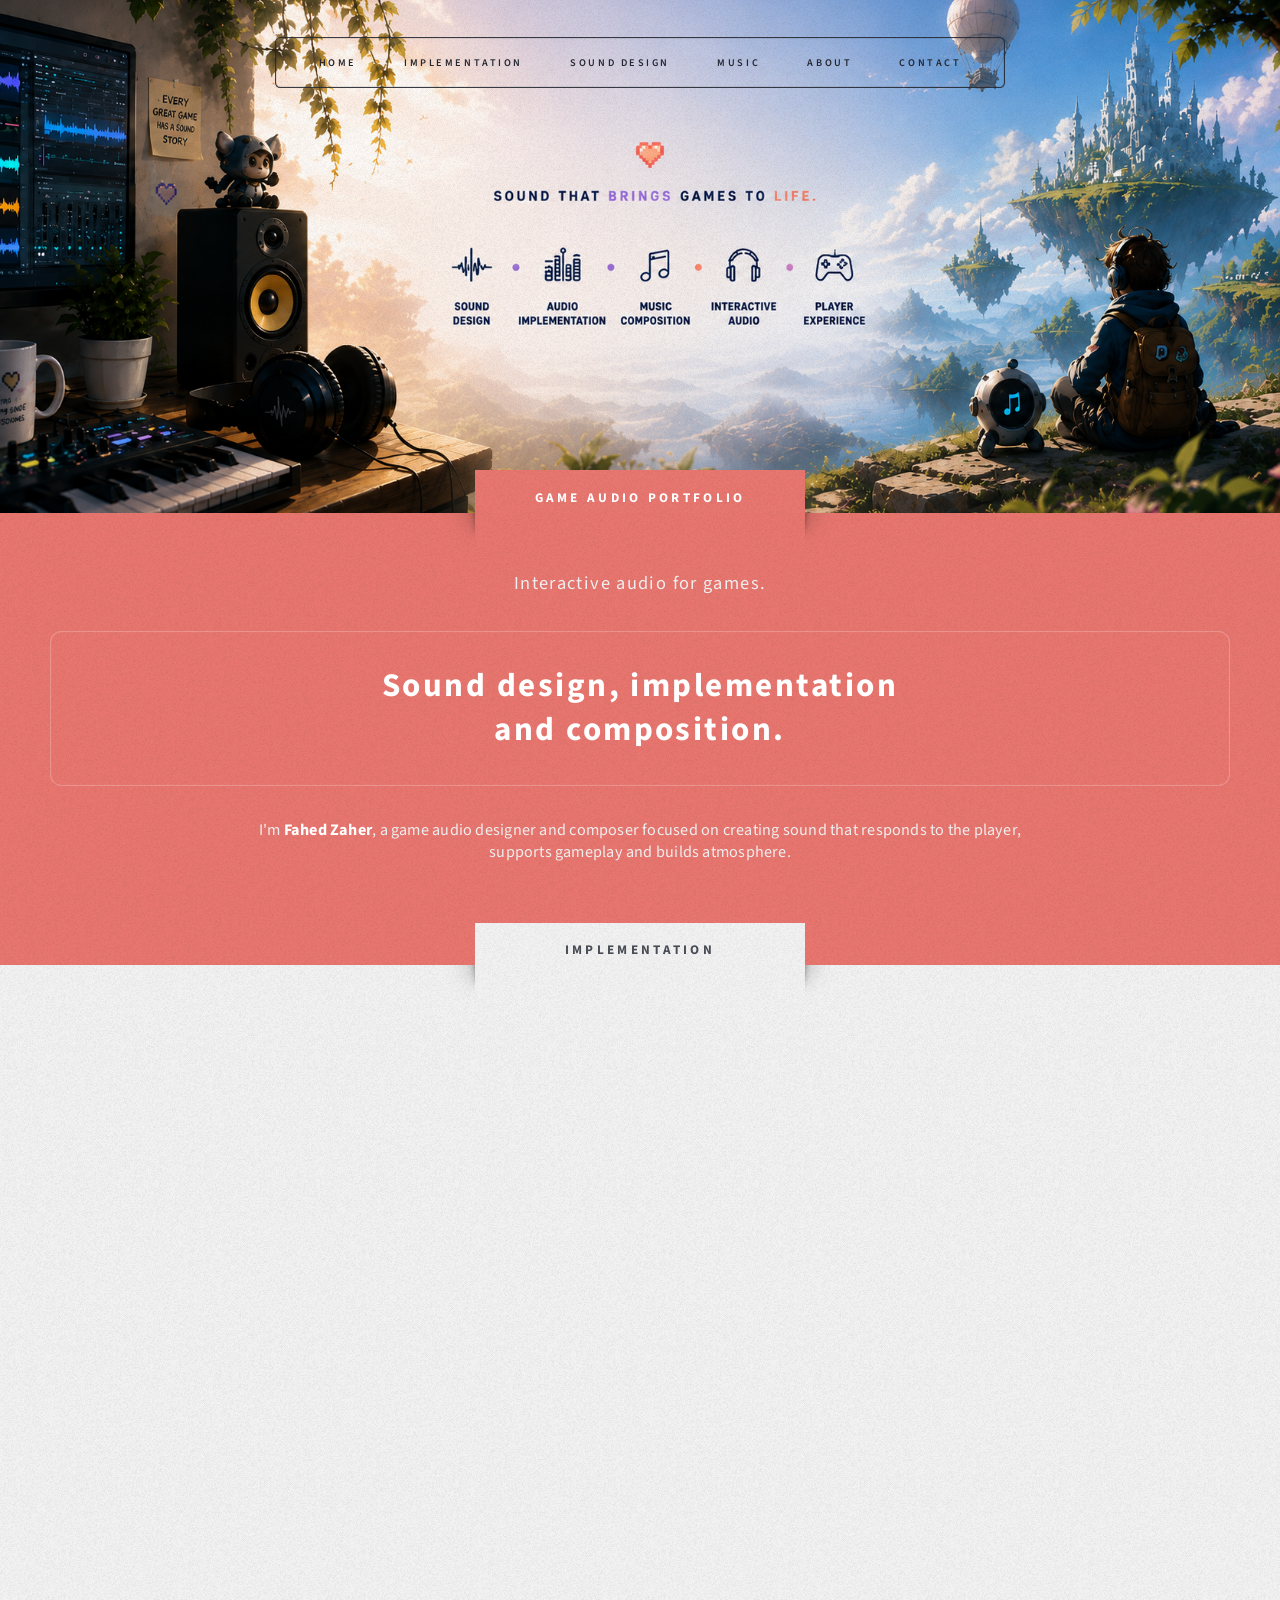
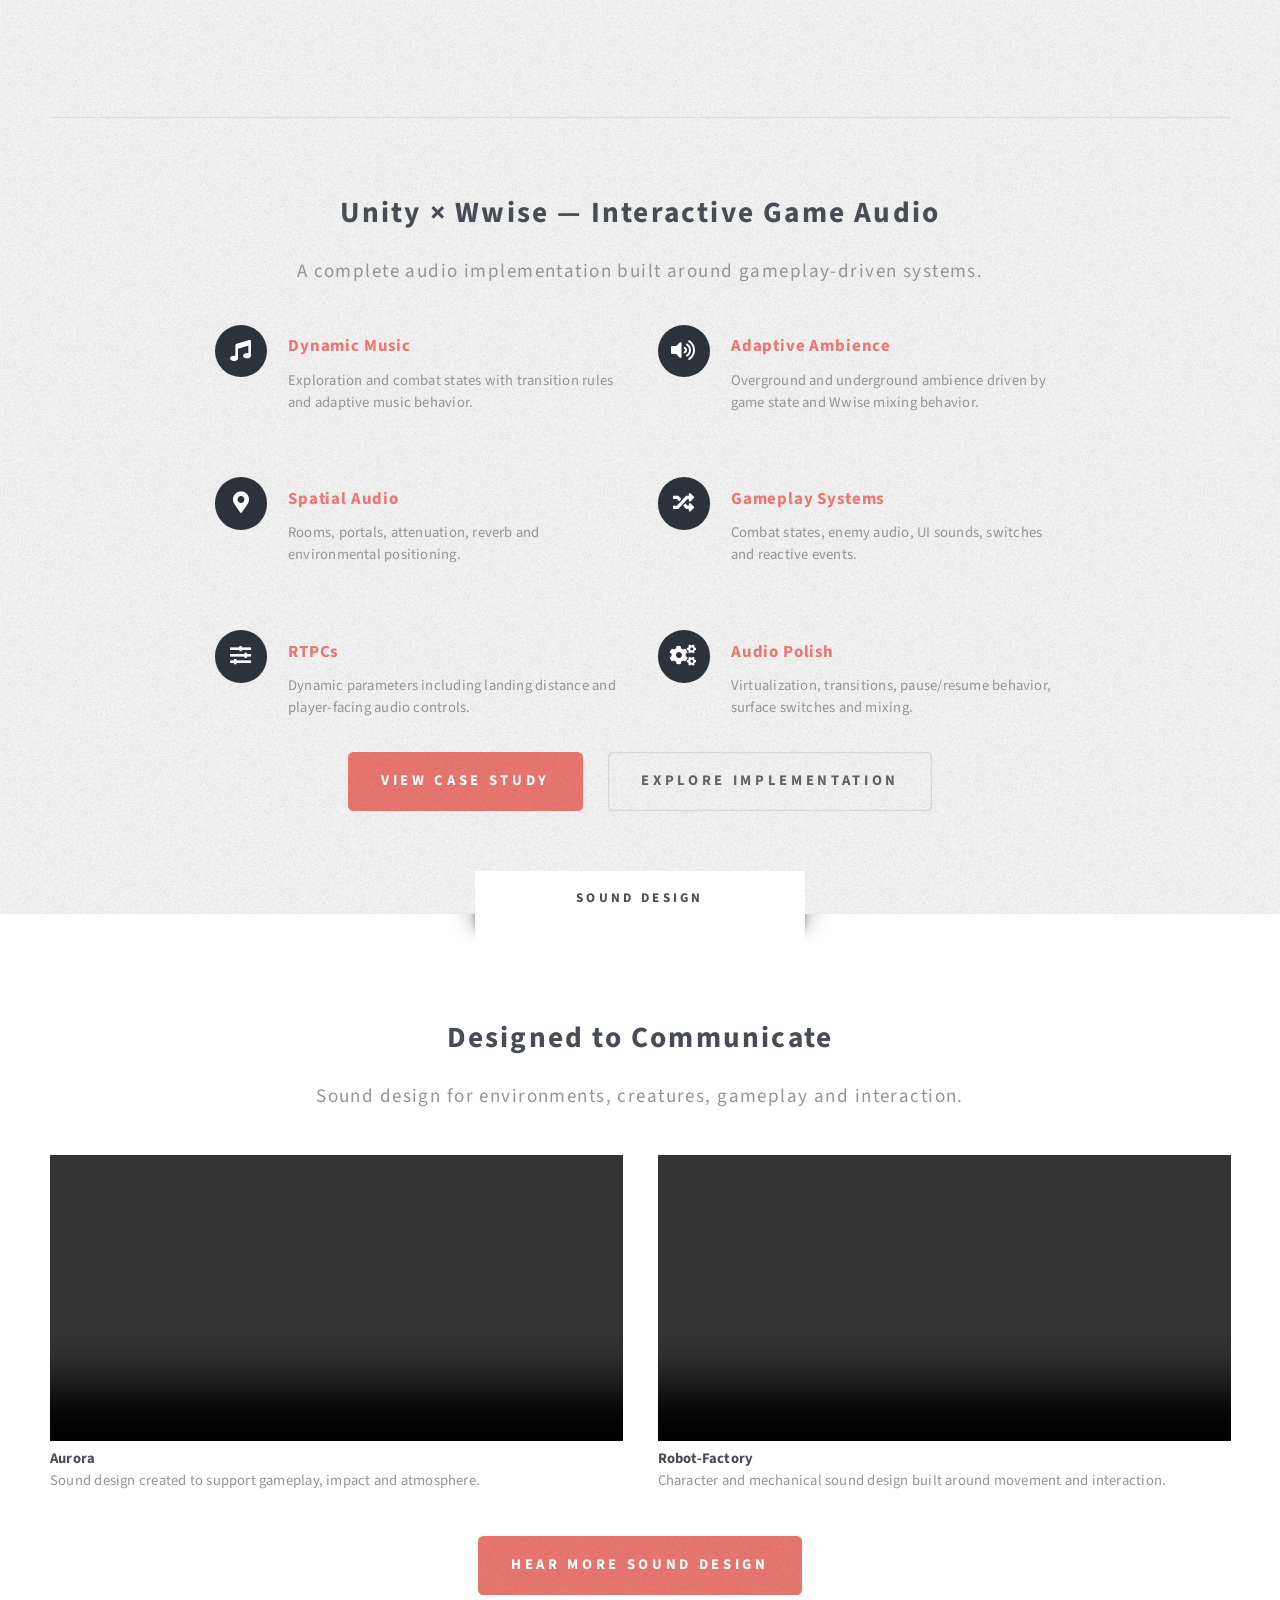
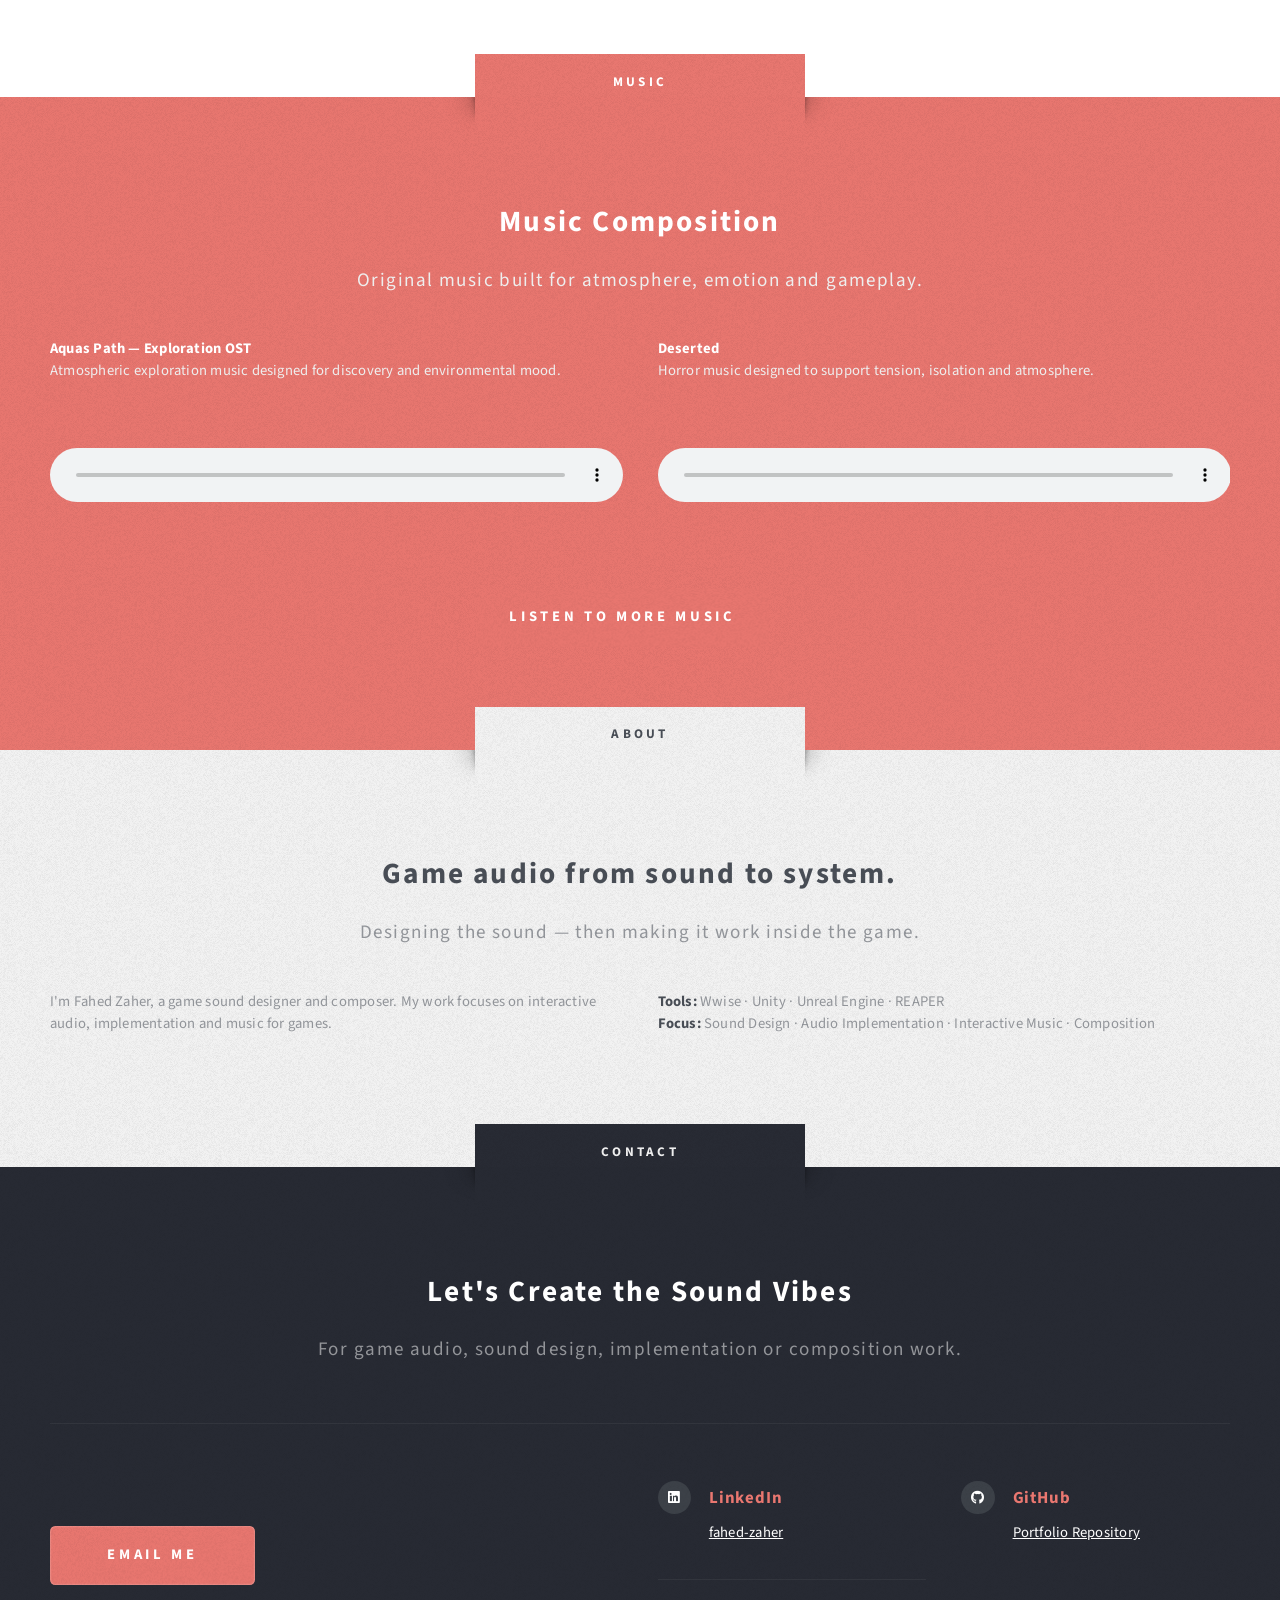
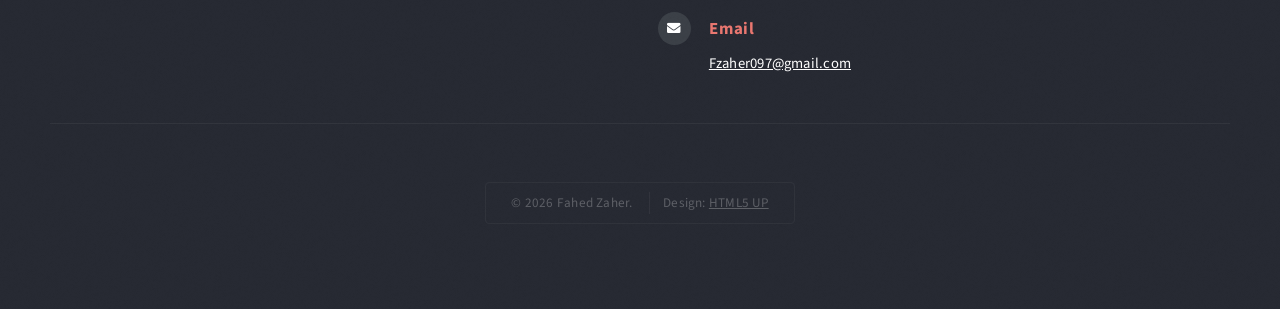
==== index.html @ 2f70b322 "Update index.html" ====
<!DOCTYPE HTML>
<!--https://github.com/Fahed-Zaher/fahed-zaher.github.io/blob/main/index.html
    Escape Velocity by HTML5 UP
    html5up.net | @ajlkn
    Free for personal and commercial use under the CCA 3.0 license
-->
<html>
<head>
    <title>Fahed Zaher — Game Audio</title>
    <meta charset="utf-8" />
    <meta name="viewport" content="width=device-width, initial-scale=1, user-scalable=no" />
    <link rel="stylesheet" href="assets/css/main.css" />
</head>

<body class="homepage is-preload">
<div id="page-wrapper">

    <!-- Header -->
    
    <section id="header" class="wrapper">
<!--
        <div id="logo">
            
            <h1><a href="index.html">FAHED ZAHER</a></h1>
            <p>Game Audio · Sound Design · Music</p>
            
        </div>
    -->

        <!-- Navigation -->
       <nav id="nav">
    <ul>
        <li><a href="#intro">Home</a></li>
        <li><a href="implementation.html">Implementation</a></li>
        <li><a href="sound-design.html">Sound Design</a></li>
        <li><a href="music.html">Music</a></li>
        <li><a href="#about">About</a></li>
        <li><a href="#contact">Contact</a></li>
    </ul>
</nav>

    </section>


    <!-- Hero -->
    <section id="intro" class="wrapper style1">

        <div class="title">
            Game Audio Portfolio
        </div>

        <div class="container">

            <p class="style1">
                Interactive audio for games.
            </p>

            <p class="style2">
                Sound design, implementation<br class="mobile-hide" />
                and composition.
            </p>

            <p class="style3">
                I'm <strong>Fahed Zaher</strong>, a game audio designer and composer focused on
                creating sound that responds to the player, supports gameplay and builds atmosphere.
            </p>

        </div>

    </section>


   <!-- Implementation -->
<section id="implementation" class="wrapper style3">

    <div class="title">
        Implementation
    </div>

    <div class="container">

       
  <iframe
    width="100%"
    style="aspect-ratio:16/9; display:block;"
    src="https://www.youtube.com/embed/Kxpp9CSfdx0"
    title="Final Audio Reel — Unity × Wwise"
    frameborder="0"
    allow="accelerometer; autoplay; clipboard-write; encrypted-media; gyroscope; picture-in-picture; web-share"
    referrerpolicy="strict-origin-when-cross-origin"
    allowfullscreen>
</iframe>

        <hr />


        <header class="style1">

            <h2>
                Unity × Wwise — Interactive Game Audio
            </h2>

            <p>
                A complete audio implementation built around gameplay-driven systems.
            </p>

        </header>


        <div class="feature-list">

            <div class="row">

                <!-- Dynamic Music -->
                <div class="col-6 col-12-medium">
                    <section>

                        <h3 class="icon solid fa-music">
                            Dynamic Music
                        </h3>

                        <p>
                            Exploration and combat states with transition rules
                            and adaptive music behavior.
                        </p>

                    </section>
                </div>


                <!-- Adaptive Ambience -->
                <div class="col-6 col-12-medium">
                    <section>

                        <h3 class="icon solid fa-volume-up">
                            Adaptive Ambience
                        </h3>

                        <p>
                            Overground and underground ambience driven by game
                            state and Wwise mixing behavior.
                        </p>

                    </section>
                </div>


                <!-- Spatial Audio -->
                <div class="col-6 col-12-medium">
                    <section>

                        <h3 class="icon solid fa-map-marker-alt">
                            Spatial Audio
                        </h3>

                        <p>
                            Rooms, portals, attenuation, reverb and
                            environmental positioning.
                        </p>

                    </section>
                </div>


                <!-- Gameplay Systems -->
                <div class="col-6 col-12-medium">
                    <section>

                        <h3 class="icon solid fa-random">
                            Gameplay Systems
                        </h3>

                        <p>
                            Combat states, enemy audio, UI sounds,
                            switches and reactive events.
                        </p>

                    </section>
                </div>


                <!-- RTPCs -->
                <div class="col-6 col-12-medium">
                    <section>

                        <h3 class="icon solid fa-sliders-h">
                            RTPCs
                        </h3>

                        <p>
                            Dynamic parameters including landing distance
                            and player-facing audio controls.
                        </p>

                    </section>
                </div>


                <!-- Audio Polish -->
                <div class="col-6 col-12-medium">
                    <section>

                        <h3 class="icon solid fa-cogs">
                            Audio Polish
                        </h3>

                        <p>
                            Virtualization, transitions, pause/resume behavior,
                            surface switches and mixing.
                        </p>

                    </section>
                </div>

            </div>

        </div>


        <!-- Implementation Buttons -->
        <ul class="actions special">

            <li>
                <a
                    href="implementation-case-study.html"
                    class="button style1 large"
                >
                    View Case Study
                </a>
            </li>

            <li>
                <a
                    href="implementation.html"
                    class="button style2 large"
                >
                    Explore Implementation
                </a>
            </li>

        </ul>

    </div>

</section>
    <!-- Sound Design -->
<section id="sound-design" class="wrapper style2">

    <div class="title">Sound Design</div>

    <div class="container">

        <header class="style1">
            <h2>Designed to Communicate</h2>
            <p>
                Sound design for environments, creatures, gameplay and interaction.
            </p>
        </header>


        <div class="row aln-center">

            <!-- Hades -->
            <div class="col-6 col-12-medium">

                <section class="highlight">

                    <video
                        controls
                        preload="metadata"
                        style="width:100%;"
                        aspect-ratio:16/9;"
                    >
                        <source
                            src="Sound Design Reels/Aurora.mp4"
                            type="video/mp4"
                        />
                        Your browser does not support the video element.
                    </video>

                    <h3>Aurora</h3>

                    <p>
                        Sound design created to support gameplay,
                        impact and atmosphere.
                    </p>

                </section>

            </div>


            <!-- Mini-robot -->
            <div class="col-6 col-12-medium">

                <section class="highlight">

                    <video
                        controls
                        preload="metadata"
                        style="width:100%;"
                        aspect-ratio:16/9;"
                    >
                        <source
                            src="Sound Design Reels/Robot-factory.mp4"
                            type="video/mp4"
                        />
                        Your browser does not support the video element.
                    </video>

                    <h3>Robot-Factory</h3>

                    <p>
                        Character and mechanical sound design
                        built around movement and interaction.
                    </p>

                </section>

            </div>

        </div>


        <!-- More Sound Design -->
        <ul class="actions special">

            <li>
                <a
                    href="sound-design.html"
                    class="button style1 large"
                >
                    Hear More Sound Design
                </a>
            </li>

        </ul>

    </div>

</section>

<!-- Music -->
<section id="music" class="wrapper style1">

    <div class="title">Music</div>

    <div class="container">

        <header class="style1">
            <h2>Music Composition</h2>
            <p>
                Original music built for atmosphere, emotion and gameplay.
            </p>
        </header>


        <div class="row aln-center">

           <!-- Aquas Path -->
<div class="col-6 col-12-medium">

    <section class="highlight">

        <h3>Aquas Path — Exploration OST</h3>

        <p style="min-height: 3em;">
            Atmospheric exploration music designed for
            discovery and environmental mood.
        </p>

        <audio
            controls
            preload="none"
            style="width:100%; margin-top:1em;"
        >
            <source
                src="Music Compositions/Aquas-path.mp3"
                type="audio/mpeg"
            />
            Your browser does not support the audio element.
        </audio>

    </section>

</div>


<!-- Deserted -->
<div class="col-6 col-12-medium">

    <section class="highlight">

        <h3>Deserted</h3>

        <p style="min-height: 3em;">
            Horror music designed to support tension,
            isolation and atmosphere.
        </p>

        <audio
            controls
            preload="none"
            style="width:100%; margin-top:1em;"
        >
            <source
                src="Music Compositions/Deserted.mp3"
                type="audio/mpeg"
            />
            Your browser does not support the audio element.
        </audio>

    </section>

</div>
        <!-- More Music -->
        <ul class="actions special">

            <li>
                <a href="music.html" class="button style1 large">
                    Listen to More Music
                </a>
            </li>

        </ul>

    </div>

</section>


    <!-- About -->
    <section id="about" class="wrapper style3">

        <div class="title">
            About
        </div>

        <div class="container">

            <header class="style1">

                <h2>
                    Game audio from sound to system.
                </h2>

                <p>
                    Designing the sound — then making it work inside the game.
                </p>

            </header>


            <div class="row">

                <div class="col-6 col-12-medium">

                    <p>
                        I'm Fahed Zaher, a game sound designer and composer.
                        My work focuses on interactive audio, implementation
                        and music for games.
                    </p>

                </div>


                <div class="col-6 col-12-medium">

                    <p>
                        <strong>Tools:</strong>
                        Wwise · Unity · Unreal Engine · REAPER
                        <br />

                        <strong>Focus:</strong>
                        Sound Design · Audio Implementation · Interactive Music · Composition
                    </p>

                </div>

            </div>

        </div>

    </section>


    <!-- Footer / Contact -->
    <section id="footer" class="wrapper">

        <div class="title">
            Contact
        </div>

        <div class="container" id="contact">

            <header class="style1">

                <h2>
                    Let's Create the Sound Vibes
                </h2>

                <p>
                    For game audio, sound design, implementation or composition work.
                </p>

            </header>


            <div class="row">

                <div class="col-6 col-12-medium">

                    <section>

                        <ul class="actions">

                            <li>
                                <a
                                    href="mailto:Fzaher097@gmail.com"
                                    class="button style1 large"
                                >
                                    Email Me
                                </a>
                            </li>

                        </ul>

                    </section>

                </div>


                <div class="col-6 col-12-medium">

                    <section class="feature-list small">

                        <div class="row">

                            <!-- LinkedIn -->
                            <div class="col-6 col-12-small">

                                <section>

                                    <h3 class="icon brands fa-linkedin">
                                        LinkedIn
                                    </h3>

                                    <p>
                                        <a
                                            href="https://www.linkedin.com/in/fahed-zaher/"
                                            target="_blank"
                                        >
                                            fahed-zaher
                                        </a>
                                    </p>

                                </section>

                            </div>


                            <!-- GitHub -->
                            <div class="col-6 col-12-small">

                                <section>

                                    <h3 class="icon brands fa-github">
                                        GitHub
                                    </h3>

                                    <p>
                                        <a href="#">
                                            Portfolio Repository
                                        </a>
                                    </p>

                                </section>

                            </div>


                            <!-- Email -->
                            <div class="col-6 col-12-small">

                                <section>

                                    <h3 class="icon solid fa-envelope">
                                        Email
                                    </h3>

                                    <p>
                                        <a href="mailto:Fzaher097@gmail.com">
                                            Fzaher097@gmail.com
                                        </a>
                                    </p>

                                </section>

                            </div>

                        </div>

                    </section>

                </div>

            </div>


            <!-- Copyright -->
            <div id="copyright">

                <ul>

                    <li>
                        &copy; 2026 Fahed Zaher.
                    </li>

                    <li>
                        Design:
                        <a href="https://html5up.net">
                            HTML5 UP
                        </a>
                    </li>

                </ul>

            </div>

        </div>

    </section>

</div>


<!-- Scripts -->
<script src="assets/js/jquery.min.js"></script>
<script src="assets/js/jquery.dropotron.min.js"></script>
<script src="assets/js/browser.min.js"></script>
<script src="assets/js/breakpoints.min.js"></script>
<script src="assets/js/util.js"></script>
<script src="assets/js/main.js"></script>

</body>
</html>
---- assets/css/main.css ----
@import url("fontawesome-all.min.css");
@import url("https://fonts.googleapis.com/css?family=Source+Sans+Pro:400,400italic,700,900");

/*
	Escape Velocity by HTML5 UP
	html5up.net | @ajlkn
	Free for personal and commercial use under the CCA 3.0 license (html5up.net/license)
*/

html, body, div, span, applet, object,
iframe, h1, h2, h3, h4, h5, h6, p, blockquote,
pre, a, abbr, acronym, address, big, cite,
code, del, dfn, em, img, ins, kbd, q, s, samp,
small, strike, strong, sub, sup, tt, var, b,
u, i, center, dl, dt, dd, ol, ul, li, fieldset,
form, label, legend, table, caption, tbody,
tfoot, thead, tr, th, td, article, aside,
canvas, details, embed, figure, figcaption,
footer, header, hgroup, menu, nav, output, ruby,
section, summary, time, mark, audio, video {
	margin: 0;
	padding: 0;
	border: 0;
	font-size: 100%;
	font: inherit;
	vertical-align: baseline;}

article, aside, details, figcaption, figure,
footer, header, hgroup, menu, nav, section {
	display: block;}

body {
	line-height: 1;
}

ol, ul {
	list-style: none;
}

blockquote, q {
	quotes: none;
}

	blockquote:before, blockquote:after, q:before, q:after {
		content: '';
		content: none;
	}

table {
	border-collapse: collapse;
	border-spacing: 0;
}

body {
	-webkit-text-size-adjust: none;
}

mark {
	background-color: transparent;
	color: inherit;
}

input::-moz-focus-inner {
	border: 0;
	padding: 0;
}

input, select, textarea {
	-moz-appearance: none;
	-webkit-appearance: none;
	-ms-appearance: none;
	appearance: none;
}

/* Basic */

	@-ms-viewport {
		width: device-width;
	}

	html {
		box-sizing: border-box;
	}

	*, *:before, *:after {
		box-sizing: inherit;
	}

	body.is-preload *, body.is-preload *:before, body.is-preload *:after {
		-moz-animation: none !important;
		-webkit-animation: none !important;
		-ms-animation: none !important;
		animation: none !important;
		-moz-transition: none !important;
		-webkit-transition: none !important;
		-ms-transition: none !important;
		transition: none !important;
	}

	body, input, textarea, select {
		font-family: 'Source Sans Pro', sans-serif;
		font-weight: 400;
		color: #919499;
		font-size: 14pt;
		line-height: 1.75em;
		letter-spacing: 0.025em;
	}

	h1, h2, h3, h4, h5, h6 {
		font-weight: 700;
		color: #484d55;
	}

		h1 a, h2 a, h3 a, h4 a, h5 a, h6 a {
			color: inherit;
			text-decoration: none;
		}

	a {
		-moz-transition: color .25s ease-in-out;
		-webkit-transition: color .25s ease-in-out;
		-ms-transition: color .25s ease-in-out;
		transition: color .25s ease-in-out;
		text-decoration: underline;
		color: #717479;
	}

		a:hover {
			text-decoration: none;
		}

	strong, b {
		font-weight: 700;
		color: #484d55;
	}

	blockquote {
		border-left: solid 0.5em #ddd;
		padding: 1em 0 1em 2em;
		font-style: italic;
	}

	em, i {
		font-style: italic;
	}

	hr {
		border: 0;
		border-top: solid 1px #ddd;
		margin: 2em 0 2em 0;
	}

	sub {
		position: relative;
		top: 0.5em;
		font-size: 0.8em;
	}

	sup {
		position: relative;
		top: -0.5em;
		font-size: 0.8em;
	}

	.nobr {
		white-space: nowrap;
	}

	br.clear {
		clear: both;
	}

	p, ul, ol, dl, table, blockquote, form {
		margin-bottom: 2em;
	}

/* Container */

	.container {
		margin: 0 auto;
		max-width: 100%;
		width: 68em;
	}

		@media screen and (max-width: 1680px) {

			.container {
				width: 70em;
			}

		}

		@media screen and (max-width: 1280px) {

			.container {
				width: calc(100% - 100px);
			}

		}

		@media screen and (max-width: 980px) {

			.container {
				width: calc(100% - 100px);
			}

		}

		@media screen and (max-width: 736px) {

			.container {
				width: calc(100% - 40px);
			}

		}

/* Row */

	.row {
		display: flex;
		flex-wrap: wrap;
		box-sizing: border-box;
		align-items: stretch;
	}

		.row > * {
			box-sizing: border-box;
		}

		.row.gtr-uniform > * > :last-child {
			margin-bottom: 0;
		}

		.row.aln-left {
			justify-content: flex-start;
		}

		.row.aln-center {
			justify-content: center;
		}

		.row.aln-right {
			justify-content: flex-end;
		}

		.row.aln-top {
			align-items: flex-start;
		}

		.row.aln-middle {
			align-items: center;
		}

		.row.aln-bottom {
			align-items: flex-end;
		}

		.row > .imp {
			order: -1;
		}

		.row > .col-1 {
			width: 8.33333%;
		}

		.row > .off-1 {
			margin-left: 8.33333%;
		}

		.row > .col-2 {
			width: 16.66667%;
		}

		.row > .off-2 {
			margin-left: 16.66667%;
		}

		.row > .col-3 {
			width: 25%;
		}

		.row > .off-3 {
			margin-left: 25%;
		}

		.row > .col-4 {
			width: 33.33333%;
		}

		.row > .off-4 {
			margin-left: 33.33333%;
		}

		.row > .col-5 {
			width: 41.66667%;
		}

		.row > .off-5 {
			margin-left: 41.66667%;
		}

		.row > .col-6 {
			width: 50%;
		}

		.row > .off-6 {
			margin-left: 50%;
		}

		.row > .col-7 {
			width: 58.33333%;
		}

		.row > .off-7 {
			margin-left: 58.33333%;
		}

		.row > .col-8 {
			width: 66.66667%;
		}

		.row > .off-8 {
			margin-left: 66.66667%;
		}

		.row > .col-9 {
			width: 75%;
		}

		.row > .off-9 {
			margin-left: 75%;
		}

		.row > .col-10 {
			width: 83.33333%;
		}

		.row > .off-10 {
			margin-left: 83.33333%;
		}

		.row > .col-11 {
			width: 91.66667%;
		}

		.row > .off-11 {
			margin-left: 91.66667%;
		}

		.row > .col-12 {
			width: 100%;
		}

		.row > .off-12 {
			margin-left: 100%;
		}

		.row.gtr-0 {
			margin-top: 0px;
			margin-left: 0px;
		}

			.row.gtr-0 > * {
				padding: 0px 0 0 0px;
			}

			.row.gtr-0.gtr-uniform {
				margin-top: 0px;
			}

				.row.gtr-0.gtr-uniform > * {
					padding-top: 0px;
				}

		.row.gtr-25 {
			margin-top: -12.5px;
			margin-left: -12.5px;
		}

			.row.gtr-25 > * {
				padding: 12.5px 0 0 12.5px;
			}

			.row.gtr-25.gtr-uniform {
				margin-top: -12.5px;
			}

				.row.gtr-25.gtr-uniform > * {
					padding-top: 12.5px;
				}

		.row.gtr-50 {
			margin-top: -25px;
			margin-left: -25px;
		}

			.row.gtr-50 > * {
				padding: 25px 0 0 25px;
			}

			.row.gtr-50.gtr-uniform {
				margin-top: -25px;
			}

				.row.gtr-50.gtr-uniform > * {
					padding-top: 25px;
				}

		.row {
			margin-top: -50px;
			margin-left: -50px;
		}

			.row > * {
				padding: 50px 0 0 50px;
			}

			.row.gtr-uniform {
				margin-top: -50px;
			}

				.row.gtr-uniform > * {
					padding-top: 50px;
				}

		.row.gtr-150 {
			margin-top: -75px;
			margin-left: -75px;
		}

			.row.gtr-150 > * {
				padding: 75px 0 0 75px;
			}

			.row.gtr-150.gtr-uniform {
				margin-top: -75px;
			}

				.row.gtr-150.gtr-uniform > * {
					padding-top: 75px;
				}

		.row.gtr-200 {
			margin-top: -100px;
			margin-left: -100px;
		}

			.row.gtr-200 > * {
				padding: 100px 0 0 100px;
			}

			.row.gtr-200.gtr-uniform {
				margin-top: -100px;
			}

				.row.gtr-200.gtr-uniform > * {
					padding-top: 100px;
				}

		@media screen and (max-width: 1680px) {

			.row {
				display: flex;
				flex-wrap: wrap;
				box-sizing: border-box;
				align-items: stretch;
			}

				.row > * {
					box-sizing: border-box;
				}

				.row.gtr-uniform > * > :last-child {
					margin-bottom: 0;
				}

				.row.aln-left {
					justify-content: flex-start;
				}

				.row.aln-center {
					justify-content: center;
				}

				.row.aln-right {
					justify-content: flex-end;
				}

				.row.aln-top {
					align-items: flex-start;
				}

				.row.aln-middle {
					align-items: center;
				}

				.row.aln-bottom {
					align-items: flex-end;
				}

				.row > .imp-xlarge {
					order: -1;
				}

				.row > .col-1-xlarge {
					width: 8.33333%;
				}

				.row > .off-1-xlarge {
					margin-left: 8.33333%;
				}

				.row > .col-2-xlarge {
					width: 16.66667%;
				}

				.row > .off-2-xlarge {
					margin-left: 16.66667%;
				}

				.row > .col-3-xlarge {
					width: 25%;
				}

				.row > .off-3-xlarge {
					margin-left: 25%;
				}

				.row > .col-4-xlarge {
					width: 33.33333%;
				}

				.row > .off-4-xlarge {
					margin-left: 33.33333%;
				}

				.row > .col-5-xlarge {
					width: 41.66667%;
				}

				.row > .off-5-xlarge {
					margin-left: 41.66667%;
				}

				.row > .col-6-xlarge {
					width: 50%;
				}

				.row > .off-6-xlarge {
					margin-left: 50%;
				}

				.row > .col-7-xlarge {
					width: 58.33333%;
				}

				.row > .off-7-xlarge {
					margin-left: 58.33333%;
				}

				.row > .col-8-xlarge {
					width: 66.66667%;
				}

				.row > .off-8-xlarge {
					margin-left: 66.66667%;
				}

				.row > .col-9-xlarge {
					width: 75%;
				}

				.row > .off-9-xlarge {
					margin-left: 75%;
				}

				.row > .col-10-xlarge {
					width: 83.33333%;
				}

				.row > .off-10-xlarge {
					margin-left: 83.33333%;
				}

				.row > .col-11-xlarge {
					width: 91.66667%;
				}

				.row > .off-11-xlarge {
					margin-left: 91.66667%;
				}

				.row > .col-12-xlarge {
					width: 100%;
				}

				.row > .off-12-xlarge {
					margin-left: 100%;
				}

				.row.gtr-0 {
					margin-top: 0px;
					margin-left: 0px;
				}

					.row.gtr-0 > * {
						padding: 0px 0 0 0px;
					}

					.row.gtr-0.gtr-uniform {
						margin-top: 0px;
					}

						.row.gtr-0.gtr-uniform > * {
							padding-top: 0px;
						}

				.row.gtr-25 {
					margin-top: -12.5px;
					margin-left: -12.5px;
				}

					.row.gtr-25 > * {
						padding: 12.5px 0 0 12.5px;
					}

					.row.gtr-25.gtr-uniform {
						margin-top: -12.5px;
					}

						.row.gtr-25.gtr-uniform > * {
							padding-top: 12.5px;
						}

				.row.gtr-50 {
					margin-top: -25px;
					margin-left: -25px;
				}

					.row.gtr-50 > * {
						padding: 25px 0 0 25px;
					}

					.row.gtr-50.gtr-uniform {
						margin-top: -25px;
					}

						.row.gtr-50.gtr-uniform > * {
							padding-top: 25px;
						}

				.row {
					margin-top: -50px;
					margin-left: -50px;
				}

					.row > * {
						padding: 50px 0 0 50px;
					}

					.row.gtr-uniform {
						margin-top: -50px;
					}

						.row.gtr-uniform > * {
							padding-top: 50px;
						}

				.row.gtr-150 {
					margin-top: -75px;
					margin-left: -75px;
				}

					.row.gtr-150 > * {
						padding: 75px 0 0 75px;
					}

					.row.gtr-150.gtr-uniform {
						margin-top: -75px;
					}

						.row.gtr-150.gtr-uniform > * {
							padding-top: 75px;
						}

				.row.gtr-200 {
					margin-top: -100px;
					margin-left: -100px;
				}

					.row.gtr-200 > * {
						padding: 100px 0 0 100px;
					}

					.row.gtr-200.gtr-uniform {
						margin-top: -100px;
					}

						.row.gtr-200.gtr-uniform > * {
							padding-top: 100px;
						}

		}

		@media screen and (max-width: 1280px) {

			.row {
				display: flex;
				flex-wrap: wrap;
				box-sizing: border-box;
				align-items: stretch;
			}

				.row > * {
					box-sizing: border-box;
				}

				.row.gtr-uniform > * > :last-child {
					margin-bottom: 0;
				}

				.row.aln-left {
					justify-content: flex-start;
				}

				.row.aln-center {
					justify-content: center;
				}

				.row.aln-right {
					justify-content: flex-end;
				}

				.row.aln-top {
					align-items: flex-start;
				}

				.row.aln-middle {
					align-items: center;
				}

				.row.aln-bottom {
					align-items: flex-end;
				}

				.row > .imp-large {
					order: -1;
				}

				.row > .col-1-large {
					width: 8.33333%;
				}

				.row > .off-1-large {
					margin-left: 8.33333%;
				}

				.row > .col-2-large {
					width: 16.66667%;
				}

				.row > .off-2-large {
					margin-left: 16.66667%;
				}

				.row > .col-3-large {
					width: 25%;
				}

				.row > .off-3-large {
					margin-left: 25%;
				}

				.row > .col-4-large {
					width: 33.33333%;
				}

				.row > .off-4-large {
					margin-left: 33.33333%;
				}

				.row > .col-5-large {
					width: 41.66667%;
				}

				.row > .off-5-large {
					margin-left: 41.66667%;
				}

				.row > .col-6-large {
					width: 50%;
				}

				.row > .off-6-large {
					margin-left: 50%;
				}

				.row > .col-7-large {
					width: 58.33333%;
				}

				.row > .off-7-large {
					margin-left: 58.33333%;
				}

				.row > .col-8-large {
					width: 66.66667%;
				}

				.row > .off-8-large {
					margin-left: 66.66667%;
				}

				.row > .col-9-large {
					width: 75%;
				}

				.row > .off-9-large {
					margin-left: 75%;
				}

				.row > .col-10-large {
					width: 83.33333%;
				}

				.row > .off-10-large {
					margin-left: 83.33333%;
				}

				.row > .col-11-large {
					width: 91.66667%;
				}

				.row > .off-11-large {
					margin-left: 91.66667%;
				}

				.row > .col-12-large {
					width: 100%;
				}

				.row > .off-12-large {
					margin-left: 100%;
				}

				.row.gtr-0 {
					margin-top: 0px;
					margin-left: 0px;
				}

					.row.gtr-0 > * {
						padding: 0px 0 0 0px;
					}

					.row.gtr-0.gtr-uniform {
						margin-top: 0px;
					}

						.row.gtr-0.gtr-uniform > * {
							padding-top: 0px;
						}

				.row.gtr-25 {
					margin-top: -8.75px;
					margin-left: -8.75px;
				}

					.row.gtr-25 > * {
						padding: 8.75px 0 0 8.75px;
					}

					.row.gtr-25.gtr-uniform {
						margin-top: -8.75px;
					}

						.row.gtr-25.gtr-uniform > * {
							padding-top: 8.75px;
						}

				.row.gtr-50 {
					margin-top: -17.5px;
					margin-left: -17.5px;
				}

					.row.gtr-50 > * {
						padding: 17.5px 0 0 17.5px;
					}

					.row.gtr-50.gtr-uniform {
						margin-top: -17.5px;
					}

						.row.gtr-50.gtr-uniform > * {
							padding-top: 17.5px;
						}

				.row {
					margin-top: -35px;
					margin-left: -35px;
				}

					.row > * {
						padding: 35px 0 0 35px;
					}

					.row.gtr-uniform {
						margin-top: -35px;
					}

						.row.gtr-uniform > * {
							padding-top: 35px;
						}

				.row.gtr-150 {
					margin-top: -52.5px;
					margin-left: -52.5px;
				}

					.row.gtr-150 > * {
						padding: 52.5px 0 0 52.5px;
					}

					.row.gtr-150.gtr-uniform {
						margin-top: -52.5px;
					}

						.row.gtr-150.gtr-uniform > * {
							padding-top: 52.5px;
						}

				.row.gtr-200 {
					margin-top: -70px;
					margin-left: -70px;
				}

					.row.gtr-200 > * {
						padding: 70px 0 0 70px;
					}

					.row.gtr-200.gtr-uniform {
						margin-top: -70px;
					}

						.row.gtr-200.gtr-uniform > * {
							padding-top: 70px;
						}

		}

		@media screen and (max-width: 980px) {

			.row {
				display: flex;
				flex-wrap: wrap;
				box-sizing: border-box;
				align-items: stretch;
			}

				.row > * {
					box-sizing: border-box;
				}

				.row.gtr-uniform > * > :last-child {
					margin-bottom: 0;
				}

				.row.aln-left {
					justify-content: flex-start;
				}

				.row.aln-center {
					justify-content: center;
				}

				.row.aln-right {
					justify-content: flex-end;
				}

				.row.aln-top {
					align-items: flex-start;
				}

				.row.aln-middle {
					align-items: center;
				}

				.row.aln-bottom {
					align-items: flex-end;
				}

				.row > .imp-medium {
					order: -1;
				}

				.row > .col-1-medium {
					width: 8.33333%;
				}

				.row > .off-1-medium {
					margin-left: 8.33333%;
				}

				.row > .col-2-medium {
					width: 16.66667%;
				}

				.row > .off-2-medium {
					margin-left: 16.66667%;
				}

				.row > .col-3-medium {
					width: 25%;
				}

				.row > .off-3-medium {
					margin-left: 25%;
				}

				.row > .col-4-medium {
					width: 33.33333%;
				}

				.row > .off-4-medium {
					margin-left: 33.33333%;
				}

				.row > .col-5-medium {
					width: 41.66667%;
				}

				.row > .off-5-medium {
					margin-left: 41.66667%;
				}

				.row > .col-6-medium {
					width: 50%;
				}

				.row > .off-6-medium {
					margin-left: 50%;
				}

				.row > .col-7-medium {
					width: 58.33333%;
				}

				.row > .off-7-medium {
					margin-left: 58.33333%;
				}

				.row > .col-8-medium {
					width: 66.66667%;
				}

				.row > .off-8-medium {
					margin-left: 66.66667%;
				}

				.row > .col-9-medium {
					width: 75%;
				}

				.row > .off-9-medium {
					margin-left: 75%;
				}

				.row > .col-10-medium {
					width: 83.33333%;
				}

				.row > .off-10-medium {
					margin-left: 83.33333%;
				}

				.row > .col-11-medium {
					width: 91.66667%;
				}

				.row > .off-11-medium {
					margin-left: 91.66667%;
				}

				.row > .col-12-medium {
					width: 100%;
				}

				.row > .off-12-medium {
					margin-left: 100%;
				}

				.row.gtr-0 {
					margin-top: 0px;
					margin-left: 0px;
				}

					.row.gtr-0 > * {
						padding: 0px 0 0 0px;
					}

					.row.gtr-0.gtr-uniform {
						margin-top: 0px;
					}

						.row.gtr-0.gtr-uniform > * {
							padding-top: 0px;
						}

				.row.gtr-25 {
					margin-top: -12.5px;
					margin-left: -12.5px;
				}

					.row.gtr-25 > * {
						padding: 12.5px 0 0 12.5px;
					}

					.row.gtr-25.gtr-uniform {
						margin-top: -12.5px;
					}

						.row.gtr-25.gtr-uniform > * {
							padding-top: 12.5px;
						}

				.row.gtr-50 {
					margin-top: -25px;
					margin-left: -25px;
				}

					.row.gtr-50 > * {
						padding: 25px 0 0 25px;
					}

					.row.gtr-50.gtr-uniform {
						margin-top: -25px;
					}

						.row.gtr-50.gtr-uniform > * {
							padding-top: 25px;
						}

				.row {
					margin-top: -50px;
					margin-left: -50px;
				}

					.row > * {
						padding: 50px 0 0 50px;
					}

					.row.gtr-uniform {
						margin-top: -50px;
					}

						.row.gtr-uniform > * {
							padding-top: 50px;
						}

				.row.gtr-150 {
					margin-top: -75px;
					margin-left: -75px;
				}

					.row.gtr-150 > * {
						padding: 75px 0 0 75px;
					}

					.row.gtr-150.gtr-uniform {
						margin-top: -75px;
					}

						.row.gtr-150.gtr-uniform > * {
							padding-top: 75px;
						}

				.row.gtr-200 {
					margin-top: -100px;
					margin-left: -100px;
				}

					.row.gtr-200 > * {
						padding: 100px 0 0 100px;
					}

					.row.gtr-200.gtr-uniform {
						margin-top: -100px;
					}

						.row.gtr-200.gtr-uniform > * {
							padding-top: 100px;
						}

		}

		@media screen and (max-width: 736px) {

			.row {
				display: flex;
				flex-wrap: wrap;
				box-sizing: border-box;
				align-items: stretch;
			}

				.row > * {
					box-sizing: border-box;
				}

				.row.gtr-uniform > * > :last-child {
					margin-bottom: 0;
				}

				.row.aln-left {
					justify-content: flex-start;
				}

				.row.aln-center {
					justify-content: center;
				}

				.row.aln-right {
					justify-content: flex-end;
				}

				.row.aln-top {
					align-items: flex-start;
				}

				.row.aln-middle {
					align-items: center;
				}

				.row.aln-bottom {
					align-items: flex-end;
				}

				.row > .imp-small {
					order: -1;
				}

				.row > .col-1-small {
					width: 8.33333%;
				}

				.row > .off-1-small {
					margin-left: 8.33333%;
				}

				.row > .col-2-small {
					width: 16.66667%;
				}

				.row > .off-2-small {
					margin-left: 16.66667%;
				}

				.row > .col-3-small {
					width: 25%;
				}

				.row > .off-3-small {
					margin-left: 25%;
				}

				.row > .col-4-small {
					width: 33.33333%;
				}

				.row > .off-4-small {
					margin-left: 33.33333%;
				}

				.row > .col-5-small {
					width: 41.66667%;
				}

				.row > .off-5-small {
					margin-left: 41.66667%;
				}

				.row > .col-6-small {
					width: 50%;
				}

				.row > .off-6-small {
					margin-left: 50%;
				}

				.row > .col-7-small {
					width: 58.33333%;
				}

				.row > .off-7-small {
					margin-left: 58.33333%;
				}

				.row > .col-8-small {
					width: 66.66667%;
				}

				.row > .off-8-small {
					margin-left: 66.66667%;
				}

				.row > .col-9-small {
					width: 75%;
				}

				.row > .off-9-small {
					margin-left: 75%;
				}

				.row > .col-10-small {
					width: 83.33333%;
				}

				.row > .off-10-small {
					margin-left: 83.33333%;
				}

				.row > .col-11-small {
					width: 91.66667%;
				}

				.row > .off-11-small {
					margin-left: 91.66667%;
				}

				.row > .col-12-small {
					width: 100%;
				}

				.row > .off-12-small {
					margin-left: 100%;
				}

				.row.gtr-0 {
					margin-top: 0px;
					margin-left: 0px;
				}

					.row.gtr-0 > * {
						padding: 0px 0 0 0px;
					}

					.row.gtr-0.gtr-uniform {
						margin-top: 0px;
					}

						.row.gtr-0.gtr-uniform > * {
							padding-top: 0px;
						}

				.row.gtr-25 {
					margin-top: -7.5px;
					margin-left: -7.5px;
				}

					.row.gtr-25 > * {
						padding: 7.5px 0 0 7.5px;
					}

					.row.gtr-25.gtr-uniform {
						margin-top: -7.5px;
					}

						.row.gtr-25.gtr-uniform > * {
							padding-top: 7.5px;
						}

				.row.gtr-50 {
					margin-top: -15px;
					margin-left: -15px;
				}

					.row.gtr-50 > * {
						padding: 15px 0 0 15px;
					}

					.row.gtr-50.gtr-uniform {
						margin-top: -15px;
					}

						.row.gtr-50.gtr-uniform > * {
							padding-top: 15px;
						}

				.row {
					margin-top: -30px;
					margin-left: -30px;
				}

					.row > * {
						padding: 30px 0 0 30px;
					}

					.row.gtr-uniform {
						margin-top: -30px;
					}

						.row.gtr-uniform > * {
							padding-top: 30px;
						}

				.row.gtr-150 {
					margin-top: -45px;
					margin-left: -45px;
				}

					.row.gtr-150 > * {
						padding: 45px 0 0 45px;
					}

					.row.gtr-150.gtr-uniform {
						margin-top: -45px;
					}

						.row.gtr-150.gtr-uniform > * {
							padding-top: 45px;
						}

				.row.gtr-200 {
					margin-top: -60px;
					margin-left: -60px;
				}

					.row.gtr-200 > * {
						padding: 60px 0 0 60px;
					}

					.row.gtr-200.gtr-uniform {
						margin-top: -60px;
					}

						.row.gtr-200.gtr-uniform > * {
							padding-top: 60px;
						}

		}

/* Section/Article */

	section,
	article {
		margin: 0 0 4em 0;
	}

	section > :last-child,
	article > :last-child,
	section:last-child,
	article:last-child {
		margin-bottom: 0;
	}

	header.style1 {
		text-align: center;
		padding: 3em 0 3em 0;
	}

		header.style1 h2 {
			font-weight: 700;
			font-size: 2em;
			letter-spacing: 0.075em;
			line-height: 1.5em;
		}

		header.style1 p {
			color: ##606167;
			display: block;
			margin: 1.15em 0 0 0;
			font-size: 1.3em;
			letter-spacing: 0.075em;
			line-height: 1.5em;
		}

/* Table */

	table {
		width: 100%;
	}

		table.default {
			width: 100%;
		}

			table.default tbody tr:nth-child(2n+2) {
				background: #f4f4f4;
			}

			table.default td {
				padding: 0.5em 1em 0.5em 1em;
			}

			table.default th {
				text-align: left;
				font-weight: 400;
				padding: 0.5em 1em 0.5em 1em;
			}

			table.default thead {
				background: #484d55;
				color: #fff;
			}

			table.default tfoot {
				background: #eee;
			}

/* Form */

	form label {
		display: block;
		font-weight: 700;
		color: #484d55;
		margin: 0.25em 0 0.5em 0;
	}

	form input[type="text"],
	form input[type="email"],
	form input[type="password"],
	form select,
	form textarea {
		-moz-transition: all .25s ease-in-out;
		-webkit-transition: all .25s ease-in-out;
		-ms-transition: all .25s ease-in-out;
		transition: all .25s ease-in-out;
		-webkit-appearance: none;
		display: block;
		border: 0;
		background: #eee;
		box-shadow: inset 0px 0px 1px 0px #a0a1a7;
		border-radius: 0.35em;
		width: 100%;
		padding: 0.75em 1em 0.75em 1em;
	}

		form input[type="text"]:focus,
		form input[type="email"]:focus,
		form input[type="password"]:focus,
		form select:focus,
		form textarea:focus {
			background: #f8f8f8;
		}

	form input[type="text"],
	form input[type="email"]
	input[type="password"] {
		line-height: 1em;
	}

	form select {
		line-height: 1em;
	}

	form textarea {
		min-height: 8em;
	}

	form ul.actions {
		margin-top: 0;
	}

	form ::-webkit-input-placeholder {
		color: #555 !important;
		font-style: italic;
		line-height: 1.35em;
	}

	form :-moz-placeholder {
		color: #555 !important;
		font-style: italic;
	}

	form ::-moz-placeholder {
		color: #555 !important;
		font-style: italic;
	}

	form :-ms-input-placeholder {
		color: #555 !important;
		font-style: italic;
	}

	form ::-moz-focus-inner {
		border: 0;
	}

/* Image */

	.image {
		display: inline-block;
	}

		.image img {
			display: block;
			width: 100%;
		}

		.image.fit {
			display: block;
			width: 100%;
		}

		.image.left {
			float: left;
			margin: 0 2em 2em 0;
		}

		.image.centered {
			display: block;
			margin: 0 0 2em 0;
		}

			.image.centered img {
				margin: 0 auto;
				width: auto;
			}

		.image.featured {
			display: block;
			width: 100%;
			margin: 0 0 2em 0;
		}

/* Button */

	input[type="button"],
	input[type="submit"],
	input[type="reset"],
	button,
	.button {
		-moz-transition: all .25s ease-in-out;
		-webkit-transition: all .25s ease-in-out;
		-ms-transition: all .25s ease-in-out;
		transition: all .25s ease-in-out;
		display: inline-block;
		background: #444;
		text-align: center;
		text-transform: uppercase;
		font-weight: 700;
		letter-spacing: 0.25em;
		text-decoration: none;
		border-radius: 0.35em;
		border: 0;
		outline: 0;
		cursor: pointer;
		padding: 0 2.25em 0 2.25em;
		font-size: 0.9em;
		min-width: 12em;
		height: 4em;
		line-height: 4em;
	}

		input[type="button"]:hover,
		input[type="submit"]:hover,
		input[type="reset"]:hover,
		button:hover,
		.button:hover {
			background-color: #f98780;
		}

		input[type="button"].large,
		input[type="submit"].large,
		input[type="reset"].large,
		button.large,
		.button.large {
			font-size: 1em;
			min-width: 14em;
		}

		input[type="button"].style1,
		input[type="submit"].style1,
		input[type="reset"].style1,
		button.style1,
		.button.style1 {
			background: #e97770 url("images/overlay.png");
			color: #fff;
		}

			input[type="button"].style1:hover,
			input[type="submit"].style1:hover,
			input[type="reset"].style1:hover,
			button.style1:hover,
			.button.style1:hover {
				background-color: #f98780;
			}

			input[type="button"].style1:active,
			input[type="submit"].style1:active,
			input[type="reset"].style1:active,
			button.style1:active,
			.button.style1:active {
				background-color: #d96760;
			}

		input[type="button"].style2,
		input[type="submit"].style2,
		input[type="reset"].style2,
		button.style2,
		.button.style2 {
			background: none;
			color: #606167;
			box-shadow: inset 0px 0px 2px 0px #a0a1a7;
		}

			input[type="button"].style2:hover,
			input[type="submit"].style2:hover,
			input[type="reset"].style2:hover,
			button.style2:hover,
			.button.style2:hover {
				box-shadow: inset 0px 0px 2px 0px #606167;
			}

			input[type="button"].style2:active,
			input[type="submit"].style2:active,
			input[type="reset"].style2:active,
			button.style2:active,
			.button.style2:active {
				box-shadow: inset 0px 0px 2px 0px #202127;
			}

		input[type="button"].style3,
		input[type="submit"].style3,
		input[type="reset"].style3,
		button.style3,
		.button.style3 {
			background: #2f333b url("images/overlay.png");
			color: #fff;
		}

			input[type="button"].style3:hover,
			input[type="submit"].style3:hover,
			input[type="reset"].style3:hover,
			button.style3:hover,
			.button.style3:hover {
				background-color: #3f434b;
			}

			input[type="button"].style3:active,
			input[type="submit"].style3:active,
			input[type="reset"].style3:active,
			button.style3:active,
			.button.style3:active {
				background-color: #1f232b;
			}

/* List */

	ul {
		list-style: disc;
		padding-left: 1em;
	}

		ul li {
			padding-left: 0.5em;
		}

		ul.style2 {
			list-style: none;
			padding-left: 0;
		}

			ul.style2 li {
				border-top: solid 1px #eee;
				padding: 1.5em 0 0 0;
				margin: 1.5em 0 0 0;
			}

				ul.style2 li:first-child {
					border-top: 0;
					padding-top: 0;
					margin-top: 0;
				}

		ul.style3 {
			list-style: none;
			padding-left: 0;
		}

			ul.style3 li {
				border-top: solid 1px #eee;
				padding: 0.5em 0 0 0;
				margin: 0.5em 0 0 0;
			}

				ul.style3 li:first-child {
					border-top: 0;
					padding-top: 0;
					margin-top: 0;
				}

	ol {
		list-style: decimal;
		padding-left: 1.25em;
	}

		ol li {
			padding-left: 0.25em;
		}

/* Actions */

	ul.actions {
		list-style: none;
		padding-left: 0;
		margin: 3em 0 0 0;
	}

		ul.actions li {
			display: inline-block;
			margin: 0 0.75em 0 0.75em;
			padding-left: 0;
		}

			ul.actions li:first-child {
				margin-left: 0;
			}

			ul.actions li:last-child {
				margin-right: 0;
			}

		ul.actions.special {
			text-align: center;
		}

/* Feature List */

	.feature-list {
		max-width: 58em;
		margin-left: auto;
		margin-right: auto;
		position: relative;
		top: 0.75em;
	}
       .spatial-features {
       top: 2.5em;
}

		.feature-list section {
			border-top: solid 1px #eee;
			padding-top: 3em;
			padding-left: 5em;
			position: relative;
		}

		@media screen and (min-width: 981px) {

			.feature-list > .row > :nth-child(-n + 2) > section {
				border-top: 0;
				padding-top: 0;
			}

		}

		.feature-list h3 {
			color: #e97770 !important;
			margin: -0.35em 0 0.75em 0;
			font-size: 1.15em;
			letter-spacing: 0.05em;
		}
        .optimization-features h3 {
    color: #ffffff !important;
}

			.feature-list h3:before {
				display: block;
				color: #fff;
				background: #2f333b url("images/overlay.png");
				border-radius: 2.5em;
				text-align: center;
				width: 2.5em;
				height: 2.5em;
				line-height: 2.5em;
				margin-right: 0.75em;
				position: absolute;
				left: 0;
				margin-top: -0.5em;
			}

		.feature-list.small section {
			padding-left: 3.5em;
		}

		.feature-list.small h3:before {
			font-size: 0.8em;
		}

/* Icons */

	.icon {
		text-decoration: none;
		text-decoration: none;
	}

		.icon:before {
			-moz-osx-font-smoothing: grayscale;
			-webkit-font-smoothing: antialiased;
			display: inline-block;
			font-style: normal;
			font-variant: normal;
			text-rendering: auto;
			line-height: 1;
			text-transform: none !important;
			font-family: 'Font Awesome 5 Free';
			font-weight: 400;
		}

		.icon:before {
			line-height: inherit;
			font-size: 1.25em;
		}

		.icon > .label {
			display: none;
		}

		.icon.solid:before {
			font-weight: 900;
		}

		.icon.brands:before {
			font-family: 'Font Awesome 5 Brands';
		}

/* Box */

	.box header {
		margin: 0 0 1.5em 0;
	}

		.box header.style1 {
			position: relative;
			margin: -0.5em 0 0 0;
			padding-top: 0;
		}

	.box h2 {
		margin: 0 0 0.75em 0;
		font-size: 1.15em;
		letter-spacing: 0.05em;
	}

	.box h3 {
		margin: 0 0 0.5em 0;
		font-size: 1em;
		font-weight: 600;
		letter-spacing: 0.05em;
	}

	.box.post-excerpt .image.left {
		position: relative;
		top: 0.5em;
		width: 5em;
	}

	.box.post-excerpt h3, .box.post-excerpt p {
		margin-left: 7em;
	}

/* Wrapper */

	.wrapper {
		position: relative;
		padding: 6em 0 9em 0;
	}

		.wrapper .title {
			position: absolute;
			top: 0;
			left: 50%;
			text-align: center;
			text-transform: uppercase;
			display: block;
			font-weight: 700;
			letter-spacing: 0.25em;
			font-size: 0.9em;
			width: 25em;
			height: 3.25em;
			top: -3.25em;
			line-height: 3.25em;
			margin-bottom: -3.25em;
			margin-left: -12.5em;
			padding-top: 0.5em;
		}

			.wrapper .title:before {
				content: '';
				position: absolute;
				bottom: -38px;
				left: -35px;
				width: 35px;
				height: 38px;
				background: url("images/shadow.png");
			}

			.wrapper .title:after {
				-moz-transform: scaleX(-1);
				-webkit-transform: scaleX(-1);
				-ms-transform: scaleX(-1);
				transform: scaleX(-1);
				content: '';
				position: absolute;
				bottom: -38px;
				right: -35px;
				width: 35px;
				height: 38px;
				background: url("images/shadow.png");
			}

		.wrapper.style1 {
			background: #e97770 url("images/overlay.png");
			color: #eee;
			color: rgba(1, 82, 125,);
		}

			.wrapper.style1 .title {
				background: #e97770 url("images/overlay.png");
				color: #fff;
			}

			.wrapper.style1 h1, .wrapper.style1 h2, .wrapper.style1 h3, .wrapper.style1 h4, .wrapper.style1 h5, .wrapper.style1 h6, .wrapper.style1 strong, .wrapper.style1 b, .wrapper.style1 a {
				color: #fff;
			}

		.wrapper.style2 {
			background: #fff;
		}

			.wrapper.style2 .title {
				background: #fff;
				color: #484d55;
			}

		.wrapper.style3 {
			background: #f3f3f3 url("images/overlay.png");
		}

			.wrapper.style3 .title {
				background: #f3f3f3 url("images/overlay.png");
				color: #484d55;
			}

		.wrapper.style3 .image {
			border: solid 10px #fff;
		}

		/* Remove border from Portal screenshot */
		.wrapper.style3 .portal-image {
			border: none;
		}

		.spatial-content {
			margin-top: -35px;
		}
/* Page Wrapper */

	#page-wrapper > section {
		margin-bottom: 0;
	}

/* Header */

	#header {
		display: -moz-flex;
		display: -webkit-flex;
		display: -ms-flex;
		display: flex;
		-moz-align-items: center;
		-webkit-align-items: center;
		-ms-align-items: center;
		align-items: center;
		-moz-justify-content: center;
		-webkit-justify-content: center;
		-ms-justify-content: center;
		justify-content: center;
		position: relative;
		height: 24em;
		background: url("../../images/Banner01.png") 30% center;
		background-size: cover;
		padding: 0;
	}
.sound-design-header {
    background-position: center 40% !important;
}

.music-header {
    background-position: center 40% !important;
}

.implementation-header {
    background-position: center 40% !important;
}
.case-study-header {
    background-position: center 40% !important;
}

		#header:before {
			content: '';
			position: absolute;
			top: 0;
			left: 0;
			width: 100%;
			height: 100%;
			background: url("images/overlay.png");
		}

		.homepage #header {
			height: 35em;
		}
/* Logo */

	#logo {
		width: 100%;
		text-align: center;
		position: relative;
		top: 1.5em;
	}

		#logo h1 {
			font-weight: 900;
			text-transform: uppercase;
			color: #0d0e0f;
			font-size: 2em;
			letter-spacing: 0.25em;
			margin-top: 450px !important;
		}

		#logo p {
			color: #eee;
			color: rgba(255, 255, 255, 0.5);
			text-transform: uppercase;
			margin: 1.25em 0 0 0;
			display: block;
			letter-spacing: 0.2em;
			font-size: 0.9em;
		}

/* Nav */

#nav {
    position: absolute;
    display: block;
    top: 2.5em;
    left: 0;
    width: 100%;
    text-align: center;
}

#nav > ul {
    display: inline-block;
    border-radius: 0.35em;
    box-shadow: inset 0px 0px 1px 1px #252832;
    padding: 0 1.5em 0 1.5em;
}

#nav > ul > li {
    display: inline-block;
    text-align: center;
    padding: 0 1.5em 0 1.5em;
}

#nav > ul > li > ul {
    display: none;
}

#nav > ul > li > a,
#nav > ul > li > span {
    display: block;
    color: #252832;
    font-weight: 600;
    text-transform: uppercase;
    text-decoration: none;
    font-size: 0.7em;
    letter-spacing: 0.25em;
    height: 5em;
    line-height: 5em;
    -moz-transition: all .25s ease-in-out;
    -webkit-transition: all .25s ease-in-out;
    -o-transition: all .25s ease-in-out;
    -ms-transition: all .25s ease-in-out;
    transition: all .25s ease-in-out;
    outline: 0;
}

#nav > ul > li:hover > a {
    color: #252832;
}

#nav > ul > li.active > a,
#nav > ul > li.active > span {
    color: #252832;
}

.dropotron {
    background: #222835 url("images/overlay.png");
    background-color: rgba(44, 50, 63, 0.925);
    padding: 1.25em 1em 1.25em 1em;
    border-radius: 0.35em;
    box-shadow: inset 0px 0px 1px 1px #252832;
    min-width: 12em;
    text-align: left;
    margin-top: -1.25em;
    margin-left: -1px;
    list-style: none;
}

.dropotron.level-0 {
    margin-top: -1px;
    margin-left: 0;
    border-top-left-radius: 0;
    border-top-right-radius: 0;
}

.dropotron a,
.dropotron span {
    -moz-transition: all .25s ease-in-out;
    -webkit-transition: all .25s ease-in-out;
    -ms-transition: all .25s ease-in-out;
    transition: all .25s ease-in-out;
    display: block;
    color: #252832;
    font-weight: 600;
    text-transform: uppercase;
    text-decoration: none;
    font-size: 0.7em;
    letter-spacing: 0.25em;
    border-top: solid 1px #252832;
    line-height: 3em;
}

.dropotron li {
    padding-left: 0;
}

.dropotron li:first-child a,
.dropotron li:first-child span {
    border-top: 0;
}

.dropotron li:hover > a,
.dropotron li:hover > span {
    color: #252832;
}
/* Intro */

	#intro {
		padding-bottom: 8em;
		text-align: center;
	}

		#intro p.style1 {
			font-size: 1.5em;
			letter-spacing: 0.075em;
		}

		#intro p.style2 {
			font-weight: 700;
			color: #fff;
			border-radius: 0.35em;
			box-shadow: inset 0px 0px 1px 1px rgba(255, 255, 255, 0.25);
			font-size: 2.75em;
			letter-spacing: 0.075em;
			line-height: 1.35em;
			padding: 1em 0 1em 0;
			margin-bottom: 1em;
		}

			#intro p.style2 a {
				color: inherit;
				text-decoration: none;
			}

		#intro p.style3 {
			font-size: 1.1em;
			width: 48em;
			margin: 0 auto;
		}

/* Features */

	#features header.style1 {
		padding-bottom: 5em;
	}

	#features ul.actions {
		margin-top: 5em;
	}

/* Highlights */

	#highlights .highlight {
		text-align: center;
	}

		#highlights .highlight h3 {
			color: #e97770;
			margin: 0 0 0.75em 0;
			font-size: 1.15em;
			letter-spacing: 0.05em;
		}

/* Main */

/* Footer */

	#footer {
		background: #282b34 url("images/overlay.png");
		color: #eee;
		color: rgba(255, 255, 255, 0.5);
		padding-bottom: 6em;
	}

		#footer h1, #footer h2, #footer h3, #footer h4, #footer h5, #footer h6, #footer strong, #footer b, #footer a {
			color: #fff;
		}

		#footer hr {
			border-top-color: #333;
			border-top-color: rgba(255, 255, 255, 0.05);
		}

		#footer form input[type="text"],
		#footer form input[type="email"],
		#footer form input[type="password"],
		#footer form select,
		#footer form textarea {
			background: #ccc;
			box-shadow: none;
		}

			#footer form input[type="text"]:focus,
			#footer form input[type="email"]:focus,
			#footer form input[type="password"]:focus,
			#footer form select:focus,
			#footer form textarea:focus {
				background: #fff;
			}

		#footer input[type="button"],
		#footer input[type="submit"],
		#footer input[type="reset"],
		#footer button,
		#footer .button {
			color: #fff;
			box-shadow: inset 0px 0px 2px 0px rgba(255, 255, 255, 0.5);
		}

			#footer input[type="button"]:hover,
			#footer input[type="submit"]:hover,
			#footer input[type="reset"]:hover,
			#footer button:hover,
			#footer .button:hover {
				color: #fff;
				box-shadow: inset 0px 0px 2px 0px rgba(255, 255, 255, 0.65);
			}

			#footer input[type="button"]:active,
			#footer input[type="submit"]:active,
			#footer input[type="reset"]:active,
			#footer button:active,
			#footer .button:active {
				box-shadow: inset 0px 0px 2px 0px rgba(255, 255, 255, 0.75);
			}

			#footer input[type="button"].style2:active,
			#footer input[type="submit"].style2:active,
			#footer input[type="reset"].style2:active,
			#footer button.style2:active,
			#footer .button.style2:active {
				box-shadow: inset 0px 0px 2px 0px rgba(255, 255, 255, 0.75);
			}

		#footer .title {
			background: #282b34 url("images/overlay.png");
			color: #eee;
		}

		#footer header.style1 {
			padding-bottom: 6em;
			margin-bottom: 6em;
			border-bottom: solid 1px rgba(255, 255, 255, 0.05);
		}

			#footer header.style1 h2 {
				color: #fff;
			}

			#footer header.style1 .p {
				color: inherit;
			}

		#footer .feature-list {
			max-width: 100%;
		}

			#footer .feature-list section {
				border-top-color: rgba(255, 255, 255, 0.05);
			}

			#footer .feature-list h3:before {
				background: #3d4249 url("images/overlay.png");
			}

/* Copyright */

	#copyright {
		text-align: center;
		padding-top: 6em;
		margin-top: 6em;
		border-top: solid 1px rgba(255, 255, 255, 0.05);
	}

		#copyright ul {
			display: inline-block;
			border-radius: 0.35em;
			box-shadow: inset 0px 0px 1px 1px rgba(255, 255, 255, 0.05);
			color: #aaa;
			color: rgba(255, 255, 255, 0.25);
			padding: 0.75em 2em;
			font-size: 0.9em;
		}

			#copyright ul li {
				display: inline-block;
				margin-left: 1em;
				padding-left: 1em;
				border-left: solid 1px #333;
				border-left-color: rgba(255, 255, 255, 0.05);
			}

				#copyright ul li:first-child {
					border-left: 0;
					margin-left: 0;
					padding-left: 0;
				}

		#copyright a {
			color: inherit;
		}

			#copyright a:hover {
				color: #fff;
			}

/* XLarge */

	@media screen and (max-width: 1680px) {

		/* Basic */

			body, input, textarea, select {
				font-size: 12pt;
			}

	}

/* Large */

	@media screen and (max-width: 1280px) {

		/* Basic */

			body, input, select, textarea {
				font-size: 11pt;
				line-height: 1.5em;
				letter-spacing: 0.015em;
			}

		/* Wrapper */

			.wrapper {
				padding: 4em 0 7em 0;
			}

		/* Logo */

			#logo {
				margin-top: -0.5em !important;
			}

				#logo h1 {
					font-size: 1.75em;
				}

		/* Intro */

			#intro {
				padding-bottom: 7em;
			}

				#intro p.style1 {
					font-size: 1.25em;
				}

				#intro p.style2 {
					font-size: 2.25em;
				}

		/* Footer */

			#footer {
				padding-bottom: 4em;
			}

				#footer header.style1 {
					padding-bottom: 4em;
					margin-bottom: 4em;
					border-bottom: solid 1px rgba(255, 255, 255, 0.05);
				}

		/* Copyright */

			#copyright {
				padding-top: 4em;
				margin-top: 4em;
			}

	}

/* Medium */

	#navPanel, #titleBar {
		display: none;
	}

	@media screen and (max-width: 980px) {

		/* Section/Article */

			header br {
				display: none;
			}

		/* Form */

			form ul.actions {
				text-align: center;
			}

		/* Feature List */

			.feature-list {
				max-width: 40em;
			}

				.feature-list section {
					padding-top: 4em;
				}

				.feature-list > .row > :first-child > section {
					border-top: 0;
					padding-top: 0;
				}

		/* Nav */

			#nav {
				display: none;
			}

		/* Logo */

			#logo {
				top: 0;
			}

		/* Intro */

			#intro p.style3 {
				width: auto;
			}

		/* Highlights */

			#highlights .highlight {
				max-width: 40em;
				margin-left: auto;
				margin-right: auto;
			}

		/* Footer */

			#footer .feature-list {
				border-top: solid 1px rgba(255, 255, 255, 0.05);
				padding-top: 4em;
			}

	}

		@media screen and (max-width: 980px) and (min-width: 737px) {

				#footer .feature-list > .row > :nth-child(2) > section {
					border-top: 0;
					padding-top: 0;
				}

		}

	@media screen and (max-width: 980px) {

		/* Nav */

			#page-wrapper {
				-moz-backface-visibility: hidden;
				-webkit-backface-visibility: hidden;
				-ms-backface-visibility: hidden;
				backface-visibility: hidden;
				-moz-transition: -moz-transform 0.5s ease;
				-webkit-transition: -webkit-transform 0.5s ease;
				-ms-transition: -ms-transform 0.5s ease;
				transition: transform 0.5s ease;
				padding-bottom: 1px;
			}

			#titleBar {
				-moz-backface-visibility: hidden;
				-webkit-backface-visibility: hidden;
				-ms-backface-visibility: hidden;
				backface-visibility: hidden;
				-moz-transition: -moz-transform 0.5s ease;
				-webkit-transition: -webkit-transform 0.5s ease;
				-ms-transition: -ms-transform 0.5s ease;
				transition: transform 0.5s ease;
				display: block;
				height: 44px;
				left: 0;
				position: fixed;
				top: 0;
				width: 100%;
				z-index: 10001;
				background: none;
			}

				#titleBar .title {
					display: none;
				}

				#titleBar .toggle {
					text-decoration: none;
					position: absolute;
					top: 0;
					left: 0;
					width: 60px;
					height: 44px;
				}

					#titleBar .toggle:before {
						-moz-osx-font-smoothing: grayscale;
						-webkit-font-smoothing: antialiased;
						display: inline-block;
						font-style: normal;
						font-variant: normal;
						text-rendering: auto;
						line-height: 1;
						text-transform: none !important;
						font-family: 'Font Awesome 5 Free';
						font-weight: 900;
					}

					#titleBar .toggle:before {
						-moz-transition: all .15s ease-in-out;
						-webkit-transition: all .15s ease-in-out;
						-ms-transition: all .15s ease-in-out;
						transition: all .15s ease-in-out;
						text-decoration: none;
						content: '\f0c9';
						font-size: 14px;
						position: absolute;
						top: 6px;
						left: 6px;
						display: block;
						width: 54px;
						height: 38px;
						line-height: 38px;
						text-align: center;
						color: rgba(255, 255, 255, 0.75);
						background-color: rgba(92, 95, 103, 0.5);
						border-radius: 0.25em;
					}

					#titleBar .toggle:active:before {
						background-color: rgba(92, 95, 103, 0.75);
					}

			#navPanel {
				-moz-backface-visibility: hidden;
				-webkit-backface-visibility: hidden;
				-ms-backface-visibility: hidden;
				backface-visibility: hidden;
				-moz-transform: translateX(-275px);
				-webkit-transform: translateX(-275px);
				-ms-transform: translateX(-275px);
				transform: translateX(-275px);
				-moz-transition: -moz-transform 0.5s ease;
				-webkit-transition: -webkit-transform 0.5s ease;
				-ms-transition: -ms-transform 0.5s ease;
				transition: transform 0.5s ease;
				display: block;
				height: 100%;
				left: 0;
				overflow-y: auto;
				position: fixed;
				top: 0;
				width: 275px;
				z-index: 10002;
				background: #242730 url("images/overlay.png");
				box-shadow: inset -3px 0px 4px 0px rgba(0, 0, 0, 0.1);
			}

				#navPanel .link {
					display: block;
					color: rgba(255, 255, 255, 0.5);
					text-transform: uppercase;
					text-decoration: none;
					font-size: 0.85em;
					letter-spacing: 0.15em;
					text-decoration: none;
					height: 44px;
					line-height: 44px;
					border-top: solid 1px rgba(255, 255, 255, 0.05);
					margin: 0 15px 0 15px;
				}

					#navPanel .link:first-child {
						border-top: 0;
					}

				#navPanel .indent-1 {
					display: inline-block;
					width: 1em;
				}

				#navPanel .indent-2 {
					display: inline-block;
					width: 2em;
				}

				#navPanel .indent-3 {
					display: inline-block;
					width: 3em;
				}

				#navPanel .indent-4 {
					display: inline-block;
					width: 4em;
				}

				#navPanel .indent-5 {
					display: inline-block;
					width: 5em;
				}

				#navPanel .depth-0 {
					color: #fff;
				}

			body.navPanel-visible #page-wrapper {
				-moz-transform: translateX(275px);
				-webkit-transform: translateX(275px);
				-ms-transform: translateX(275px);
				transform: translateX(275px);
			}

			body.navPanel-visible #titleBar {
				-moz-transform: translateX(275px);
				-webkit-transform: translateX(275px);
				-ms-transform: translateX(275px);
				transform: translateX(275px);
			}

			body.navPanel-visible #navPanel {
				-moz-transform: translateX(0);
				-webkit-transform: translateX(0);
				-ms-transform: translateX(0);
				transform: translateX(0);
			}

	}

/* Small */

	@media screen and (max-width: 736px) {

		/* Basic */

			body, input, select, textarea {
				line-height: 1.5em;
				font-size: 10.5pt;
				letter-spacing: 0;
			}

			h2, h3, h4, h5, h6 {
				font-size: 1.2em;
				letter-spacing: 0.05em;
				margin: 0 0 1em 0;
			}

			hr {
				margin: 1em 0 1em 0;
			}

		/* Section/Article */

			section, article {
				clear: both;
			}

			header br {
				display: none;
			}

			header.style1 {
				padding: 0 0 1em 0;
			}

				header.style1 h2 {
					font-size: 1.5em;
					letter-spacing: 0.075em;
					line-height: 1.25em;
				}

				header.style1 p {
					font-size: 1em;
					letter-spacing: 0;
					display: block;
					margin: 0;
				}

		/* Button */

			input[type="button"],
			input[type="submit"],
			input[type="reset"],
			button,
			.button {
				display: block;
				width: 100%;
				font-size: 1em;
				max-width: 30em;
				margin: 0 auto;
			}

		/* Actions */

			ul.actions {
				margin: 2em 0 0 0;
			}

				ul.actions li {
					margin: 15px 0 0 0;
					display: block;
				}

					ul.actions li:first-child {
						margin-top: 0;
					}

		/* Feature List */

			.feature-list section {
				padding-top: 2em;
				padding-left: 4em;
			}

			.feature-list h3:before {
				font-size: 0.9em;
			}

		/* Box */

			.box.post-excerpt .image.left {
				position: relative;
				top: 0.25em;
				width: 25%;
				margin: 0;
			}

			.box.post-excerpt h3, .box.post-excerpt p {
				margin-left: 32.5%;
			}

		/* Wrapper */

			.wrapper {
				padding: 3em 0 6em 0;
			}

				.wrapper .title {
					font-size: 0.9em;
					width: 18em;
					height: 2.5em;
					top: -2.5em;
					line-height: 2.5em;
					margin-bottom: -2.5em;
					margin-left: -9em;
					padding-top: 0.5em;
				}

					.wrapper .title:before, .wrapper .title:after {
						height: 15px;
						bottom: -15px;
						background-size: 100% 100%;
					}

		/* Header */

			#header {
				height: 17em;
			}

				.homepage #header {
					height: 20em;
				}

		/* Logo */

			#logo {
				text-align: center;
				padding-left: 2em;
				padding-right: 2em;
			}

				#logo h1 {
					font-size: 1.5em;
					letter-spacing: 0.2em;
				}

				#logo p {
					margin: 1.25em 0 0 0;
					display: block;
					letter-spacing: 0.2em;
					font-size: 0.9em;
				}

		/* Intro */

			#intro {
				text-align: center;
				padding-right: 2em;
				padding-left: 2em;
				padding-bottom: 5em;
				margin: 0 auto;
			}

				#intro p.style1 {
					margin-bottom: 1.5em;
				}

				#intro p.style2 {
					font-size: 1.5em;
					letter-spacing: 0.05em;
					line-height: 1.25em;
					padding: 1.25em;
				}

		/* Features */

			#features header.style1 {
				padding-bottom: 4em;
			}

			#features ul.actions {
				margin-top: 4em;
			}

		/* Content */

			#content {
				padding: 0 0 2em 0;
			}

				#content header.style1 {
					padding-bottom: 2.5em;
				}

		/* Footer */

			#footer {
				padding-bottom: 0;
			}

				#footer header.style1 {
					padding-bottom: 0;
					margin-bottom: 2em;
					border-bottom: 0;
				}

				#footer .feature-list {
					border-top: 0;
					padding-top: 0;
				}

		/* Copyright */

			#copyright {
				padding-top: 0;
				margin-top: 4em;
				border-top: 0;
			}

				#copyright ul {
					padding: 1em 2em;
					width: 100%;
				}

					#copyright ul li {
						display: block;
						margin: 0.5em 0 0 0;
						border-left: 0;
						padding: 0;
					}

						#copyright ul li:first-child {
							margin-top: 0;
						}

	}
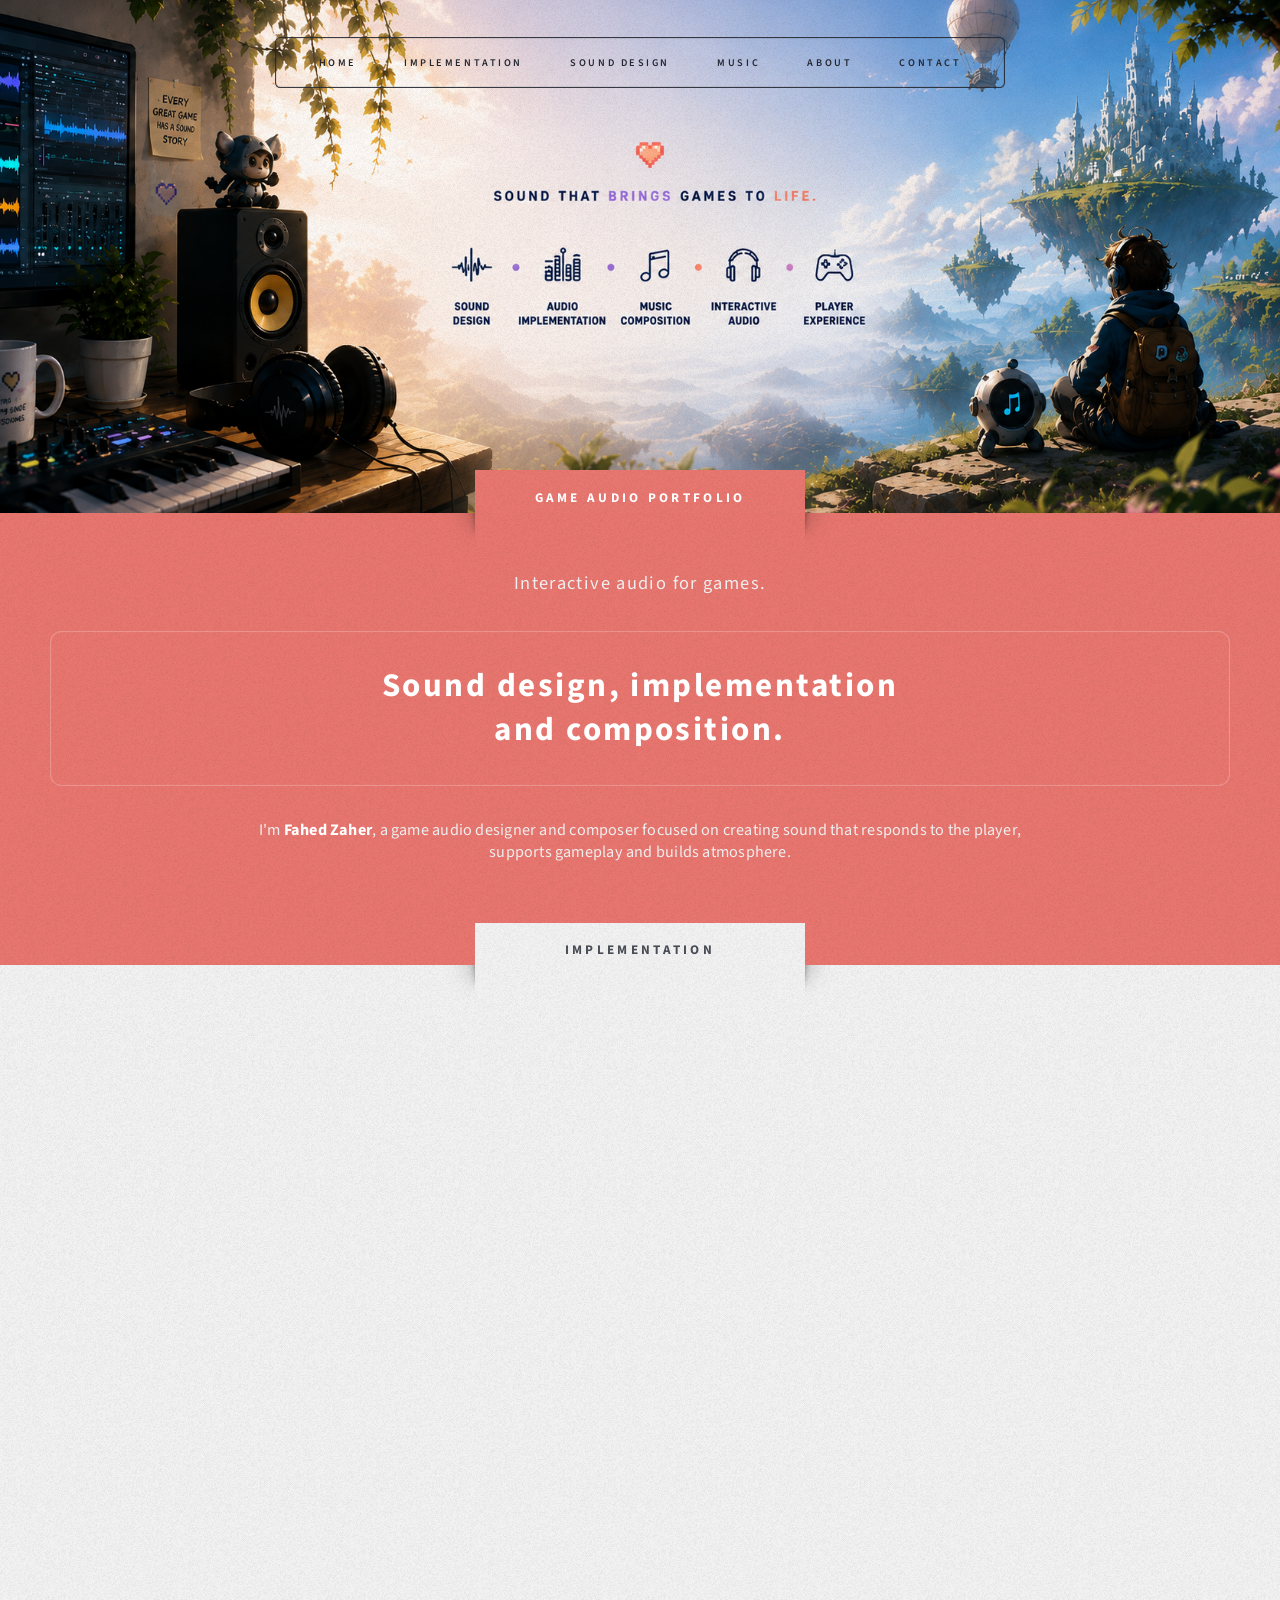
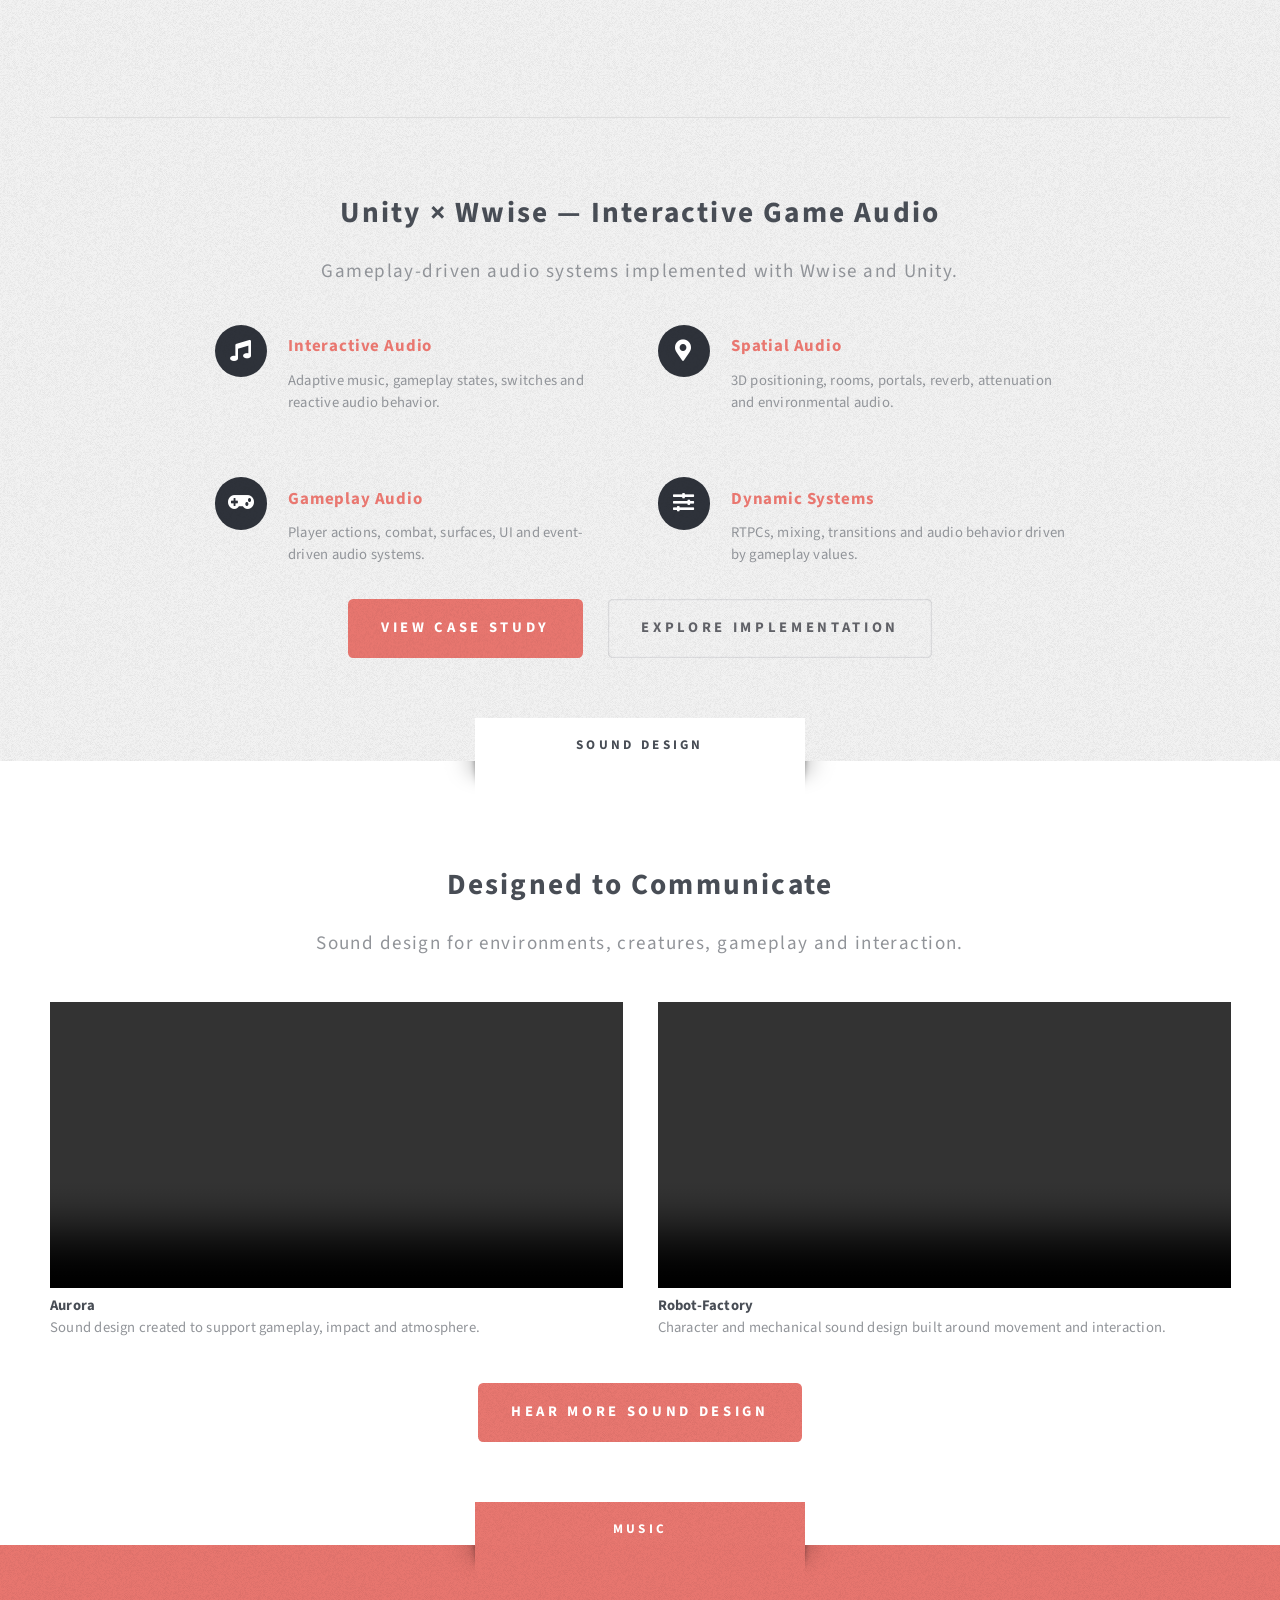
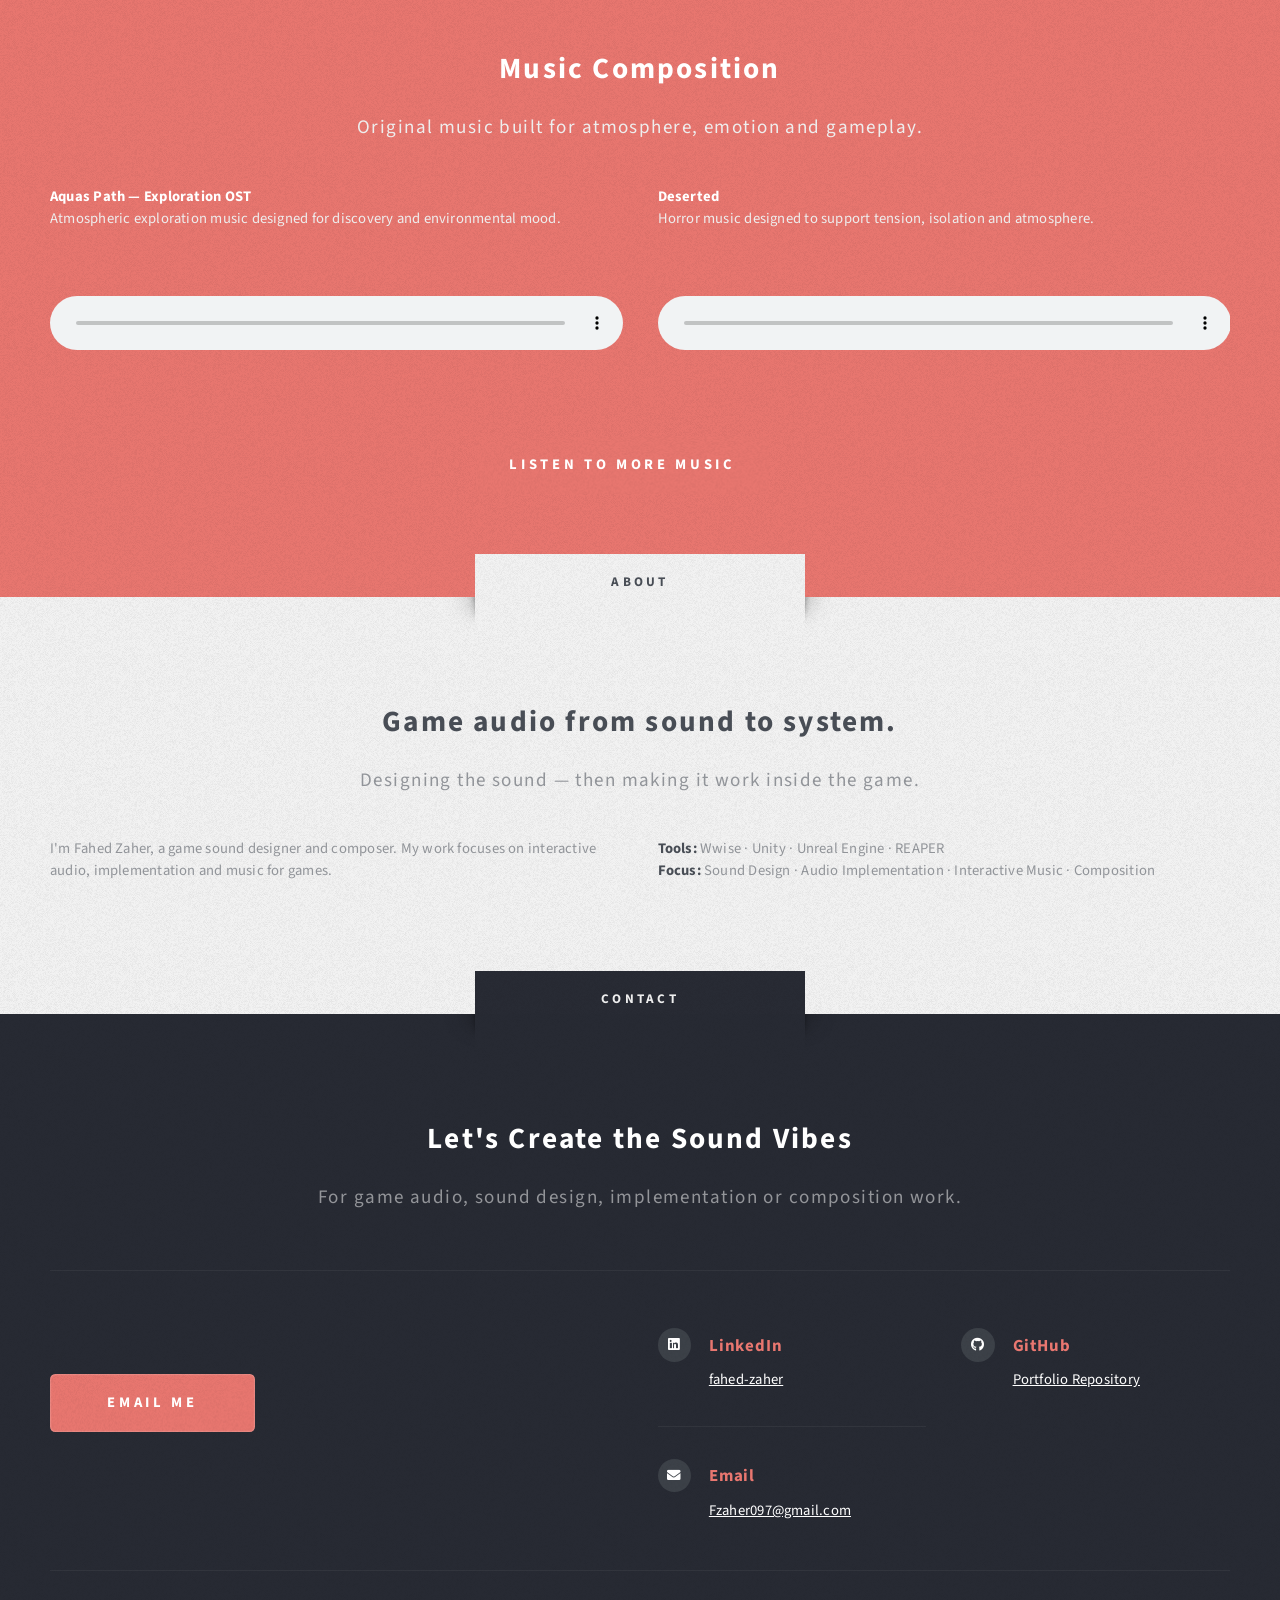
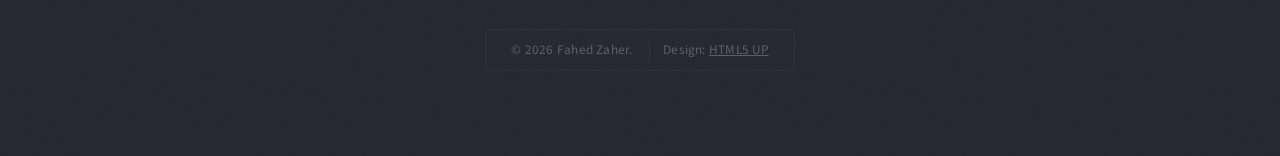
==== commit 309b11b8: "Update index.html" ====
--- a/index.html
+++ b/index.html
@@ -70,7 +70,8 @@
     </section>
 
 
-   <!-- Implementation -->
+<!-- Implementation -->
+
 <section id="implementation" class="wrapper style3">
 
     <div class="title">
@@ -79,20 +80,18 @@
 
     <div class="container">
 
-       
-  <iframe
-    width="100%"
-    style="aspect-ratio:16/9; display:block;"
-    src="https://www.youtube.com/embed/Kxpp9CSfdx0"
-    title="Final Audio Reel — Unity × Wwise"
-    frameborder="0"
-    allow="accelerometer; autoplay; clipboard-write; encrypted-media; gyroscope; picture-in-picture; web-share"
-    referrerpolicy="strict-origin-when-cross-origin"
-    allowfullscreen>
-</iframe>
+        <iframe
+            width="100%"
+            style="aspect-ratio:16/9; display:block;"
+            src="https://www.youtube.com/embed/Kxpp9CSfdx0"
+            title="Final Audio Reel — Unity × Wwise"
+            frameborder="0"
+            allow="accelerometer; autoplay; clipboard-write; encrypted-media; gyroscope; picture-in-picture; web-share"
+            referrerpolicy="strict-origin-when-cross-origin"
+            allowfullscreen>
+        </iframe>
 
         <hr />
-
 
         <header class="style1">
 
@@ -101,7 +100,7 @@
             </h2>
 
             <p>
-                A complete audio implementation built around gameplay-driven systems.
+                Gameplay-driven audio systems implemented with Wwise and Unity.
             </p>
 
         </header>
@@ -111,34 +110,17 @@
 
             <div class="row">
 
-                <!-- Dynamic Music -->
+                <!-- Interactive Audio -->
                 <div class="col-6 col-12-medium">
                     <section>
 
                         <h3 class="icon solid fa-music">
-                            Dynamic Music
+                            Interactive Audio
                         </h3>
 
                         <p>
-                            Exploration and combat states with transition rules
-                            and adaptive music behavior.
-                        </p>
-
-                    </section>
-                </div>
-
-
-                <!-- Adaptive Ambience -->
-                <div class="col-6 col-12-medium">
-                    <section>
-
-                        <h3 class="icon solid fa-volume-up">
-                            Adaptive Ambience
-                        </h3>
-
-                        <p>
-                            Overground and underground ambience driven by game
-                            state and Wwise mixing behavior.
+                            Adaptive music, gameplay states, switches and
+                            reactive audio behavior.
                         </p>
 
                     </section>
@@ -154,70 +136,54 @@
                         </h3>
 
                         <p>
-                            Rooms, portals, attenuation, reverb and
-                            environmental positioning.
+                            3D positioning, rooms, portals, reverb,
+                            attenuation and environmental audio.
                         </p>
 
                     </section>
                 </div>
 
 
-                <!-- Gameplay Systems -->
+                <!-- Gameplay Audio -->
                 <div class="col-6 col-12-medium">
                     <section>
 
-                        <h3 class="icon solid fa-random">
-                            Gameplay Systems
+                        <h3 class="icon solid fa-gamepad">
+                            Gameplay Audio
                         </h3>
 
                         <p>
-                            Combat states, enemy audio, UI sounds,
-                            switches and reactive events.
+                            Player actions, combat, surfaces, UI and
+                            event-driven audio systems.
                         </p>
 
                     </section>
                 </div>
 
 
-                <!-- RTPCs -->
+                <!-- Dynamic Systems -->
                 <div class="col-6 col-12-medium">
                     <section>
 
                         <h3 class="icon solid fa-sliders-h">
-                            RTPCs
+                            Dynamic Systems
                         </h3>
 
                         <p>
-                            Dynamic parameters including landing distance
-                            and player-facing audio controls.
+                            RTPCs, mixing, transitions and audio behavior
+                            driven by gameplay values.
                         </p>
 
                     </section>
                 </div>
 
-
-                <!-- Audio Polish -->
-                <div class="col-6 col-12-medium">
-                    <section>
-
-                        <h3 class="icon solid fa-cogs">
-                            Audio Polish
-                        </h3>
-
-                        <p>
-                            Virtualization, transitions, pause/resume behavior,
-                            surface switches and mixing.
-                        </p>
-
-                    </section>
-                </div>
-
             </div>
 
         </div>
 
 
         <!-- Implementation Buttons -->
+
         <ul class="actions special">
 
             <li>
--- a/assets/css/main.css
+++ b/assets/css/main.css
@@ -2050,7 +2050,7 @@
 		}
 
 		.spatial-content {
-			margin-top: -35px;
+			/*margin-top: -35px;*/
 		}
 /* Page Wrapper */
 
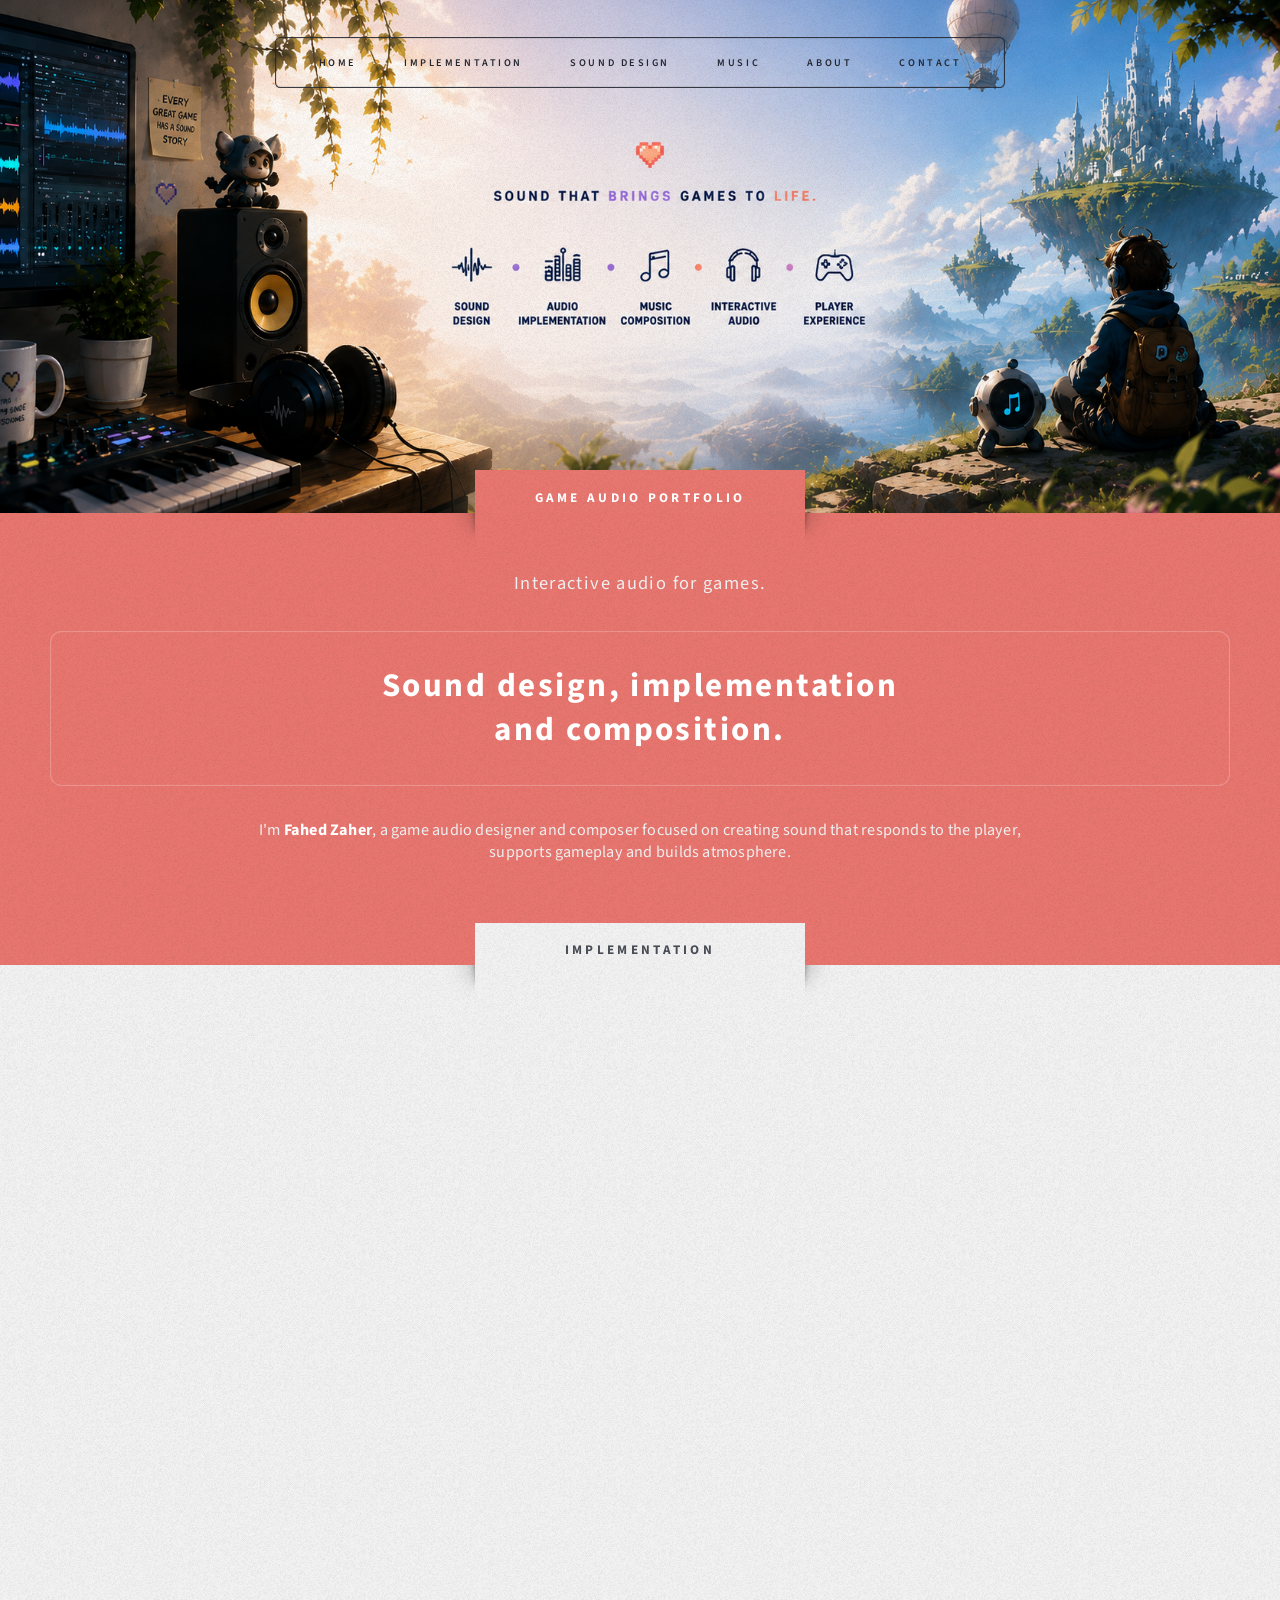
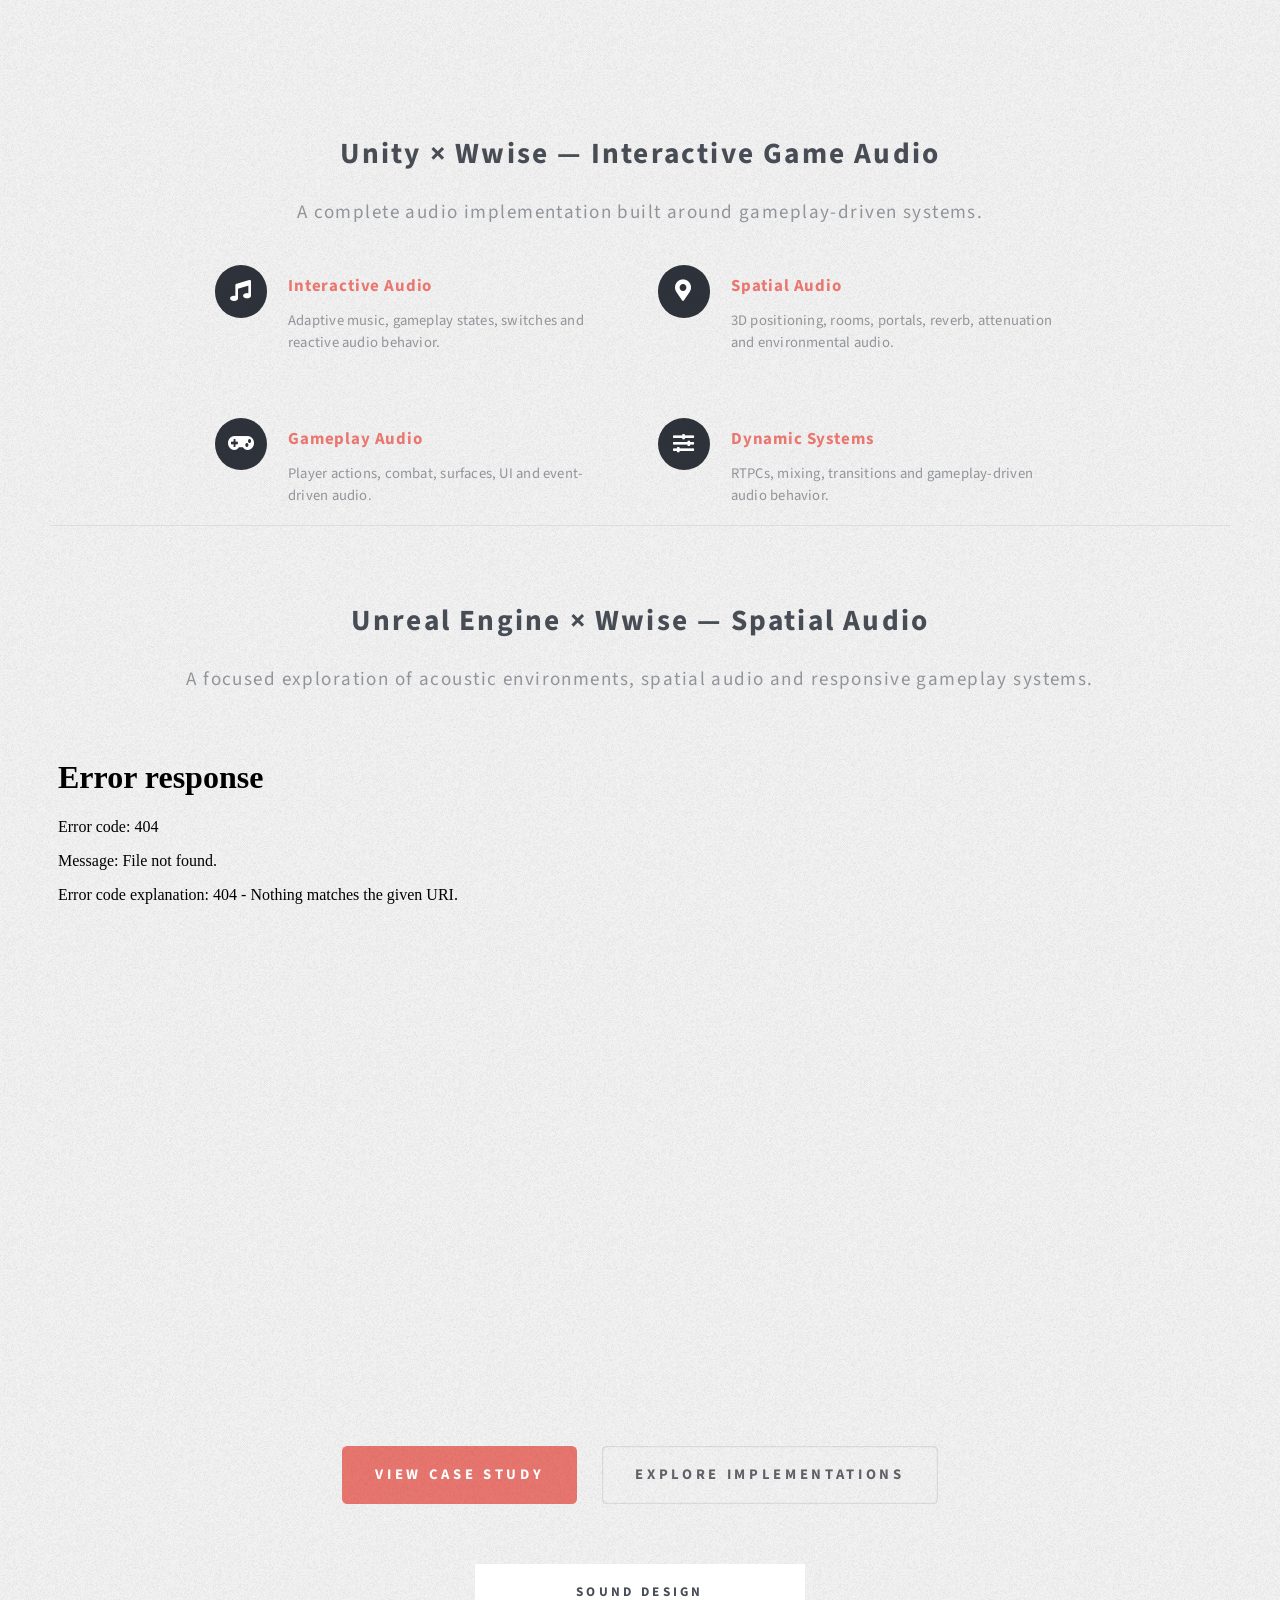
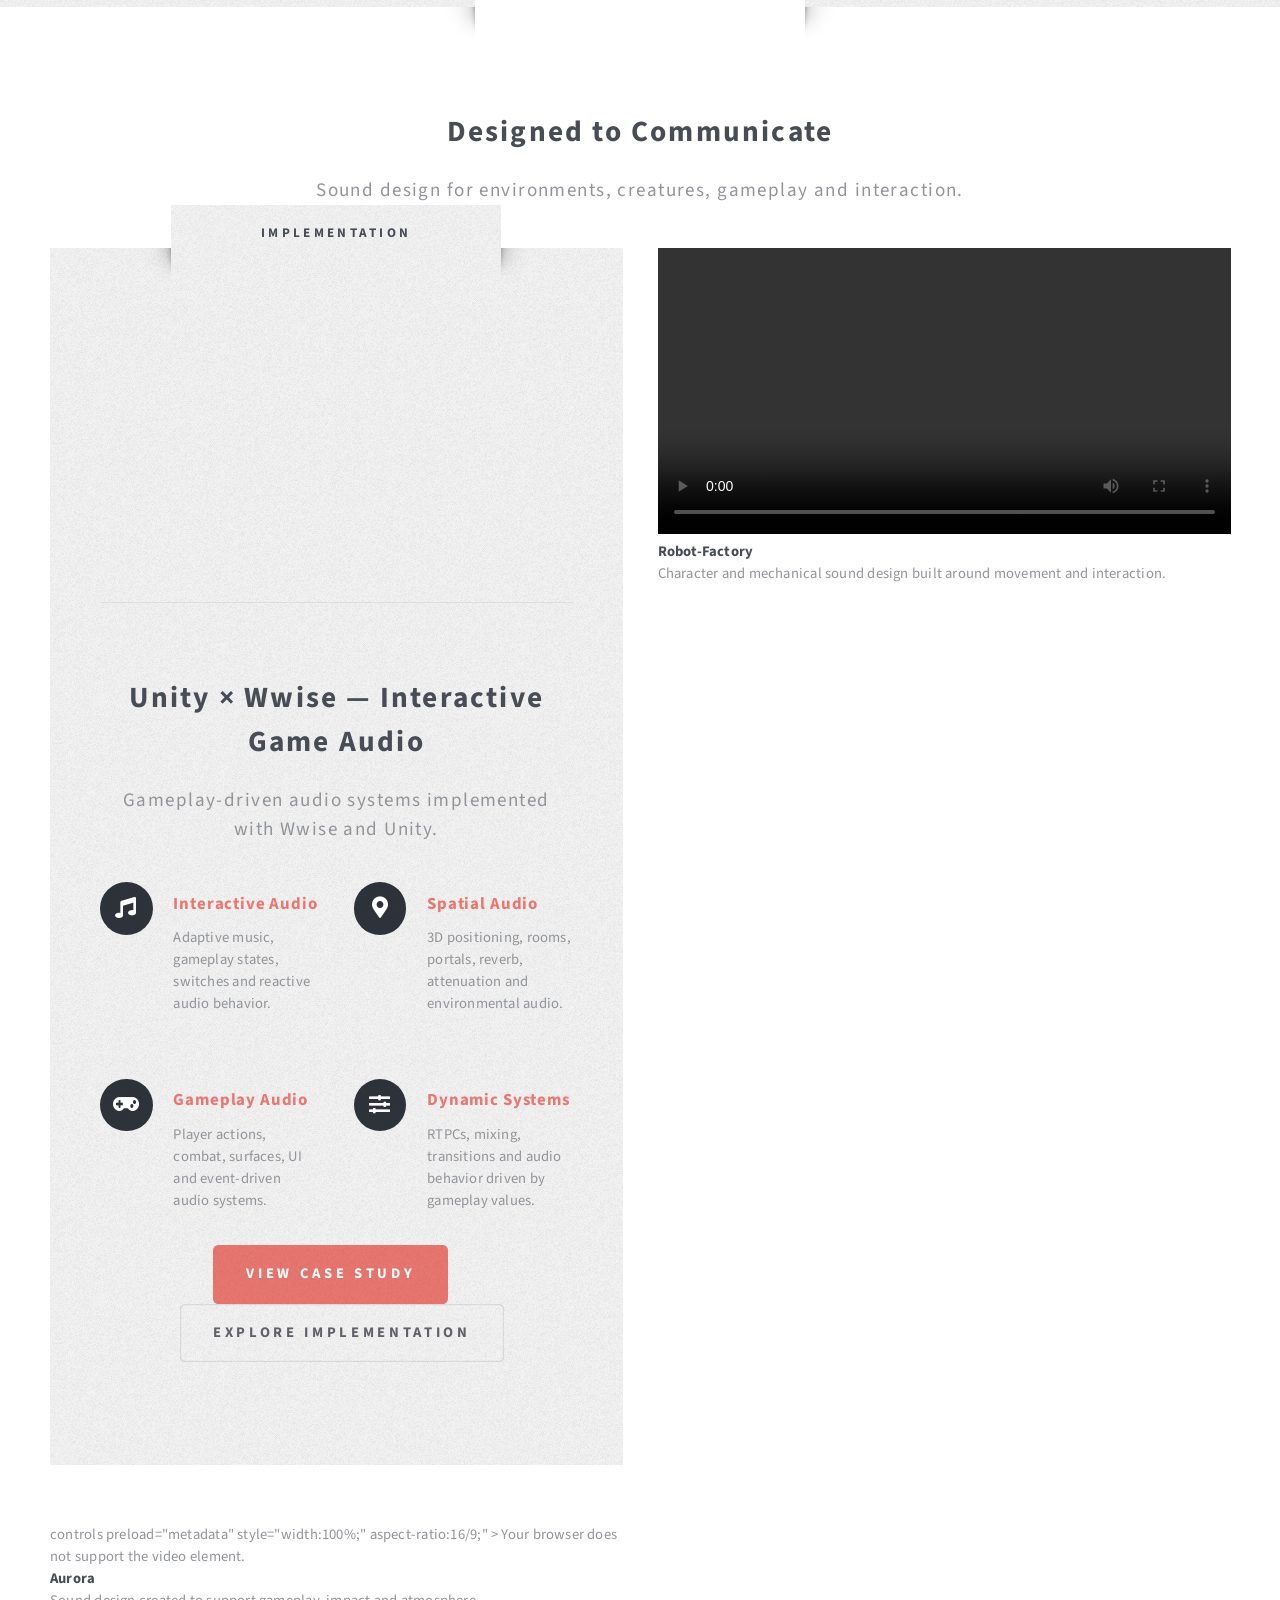
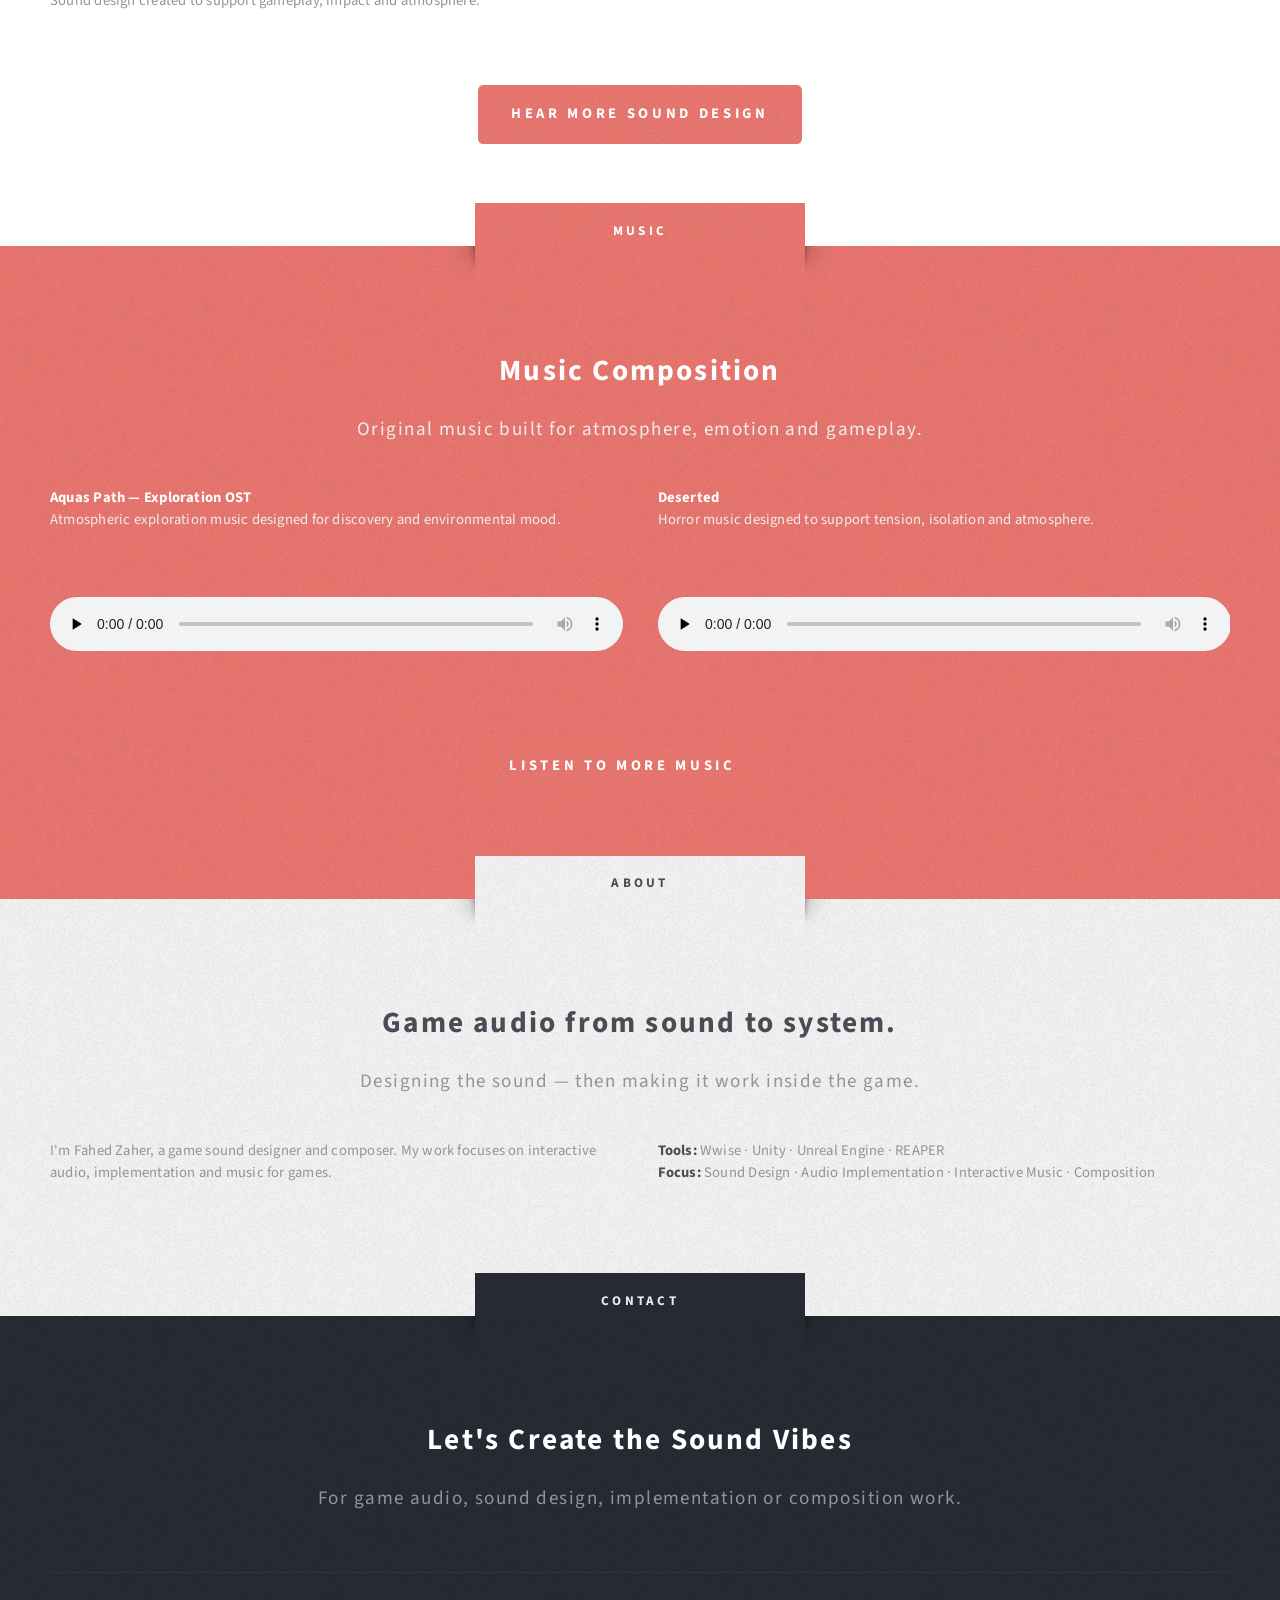
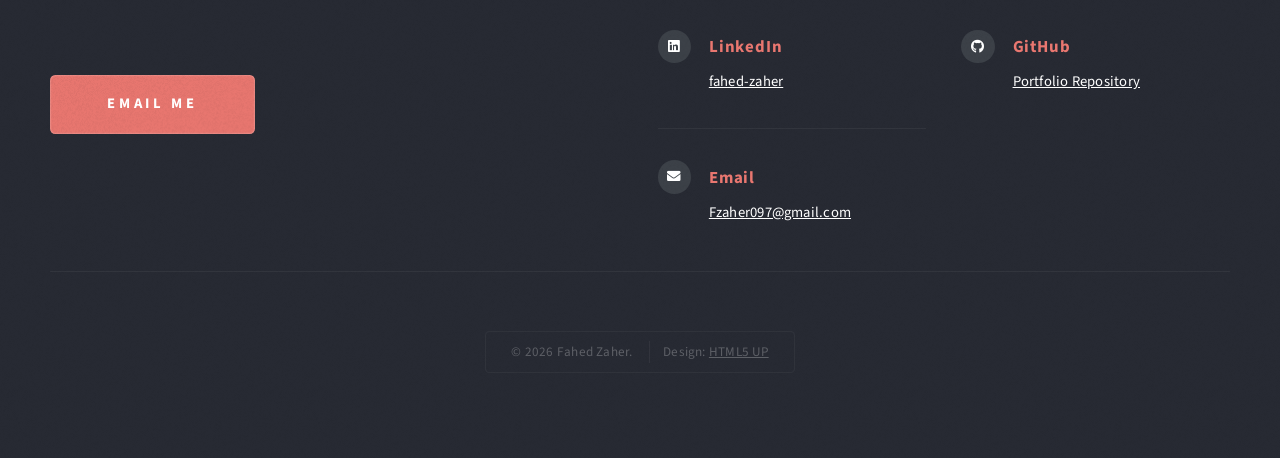
==== commit a1f2ccee: "Update index.html" ====
--- a/index.html
+++ b/index.html
@@ -80,6 +80,8 @@
 
     <div class="container">
 
+        <!-- Unity Project -->
+
         <iframe
             width="100%"
             style="aspect-ratio:16/9; display:block;"
@@ -91,8 +93,6 @@
             allowfullscreen>
         </iframe>
 
-        <hr />
-
         <header class="style1">
 
             <h2>
@@ -100,17 +100,18 @@
             </h2>
 
             <p>
-                Gameplay-driven audio systems implemented with Wwise and Unity.
+                A complete audio implementation built around gameplay-driven systems.
             </p>
 
         </header>
 
 
+        <!-- Overall Systems -->
+
         <div class="feature-list">
 
             <div class="row">
 
-                <!-- Interactive Audio -->
                 <div class="col-6 col-12-medium">
                     <section>
 
@@ -119,15 +120,14 @@
                         </h3>
 
                         <p>
-                            Adaptive music, gameplay states, switches and
-                            reactive audio behavior.
+                            Adaptive music, gameplay states, switches
+                            and reactive audio behavior.
                         </p>
 
                     </section>
                 </div>
 
 
-                <!-- Spatial Audio -->
                 <div class="col-6 col-12-medium">
                     <section>
 
@@ -144,7 +144,6 @@
                 </div>
 
 
-                <!-- Gameplay Audio -->
                 <div class="col-6 col-12-medium">
                     <section>
 
@@ -153,15 +152,14 @@
                         </h3>
 
                         <p>
-                            Player actions, combat, surfaces, UI and
-                            event-driven audio systems.
+                            Player actions, combat, surfaces, UI
+                            and event-driven audio.
                         </p>
 
                     </section>
                 </div>
 
 
-                <!-- Dynamic Systems -->
                 <div class="col-6 col-12-medium">
                     <section>
 
@@ -170,8 +168,8 @@
                         </h3>
 
                         <p>
-                            RTPCs, mixing, transitions and audio behavior
-                            driven by gameplay values.
+                            RTPCs, mixing, transitions and
+                            gameplay-driven audio behavior.
                         </p>
 
                     </section>
@@ -182,7 +180,38 @@
         </div>
 
 
-        <!-- Implementation Buttons -->
+        <hr />
+
+
+        <!-- Unreal Project -->
+
+        <header class="style1">
+
+            <h2>
+                Unreal Engine × Wwise — Spatial Audio
+            </h2>
+
+            <p>
+                A focused exploration of acoustic environments,
+                spatial audio and responsive gameplay systems.
+            </p>
+
+        </header>
+
+
+        <!-- Unreal Video -->
+
+        <iframe
+            width="100%"
+            style="aspect-ratio:16/9; display:block;"
+            src="YOUR_UNREAL_VIDEO_URL"
+            title="Unreal Engine × Wwise — Spatial Audio"
+            frameborder="0"
+            allow="accelerometer; autoplay; clipboard-write; encrypted-media; gyroscope; picture-in-picture; web-share"
+            referrerpolicy="strict-origin-when-cross-origin"
+            allowfullscreen>
+        </iframe>
+
 
         <ul class="actions special">
 
@@ -200,7 +229,7 @@
                     href="implementation.html"
                     class="button style2 large"
                 >
-                    Explore Implementation
+                    Explore Implementations
                 </a>
             </li>
 
@@ -231,7 +260,145 @@
 
                 <section class="highlight">
 
-                    <video
+                    <video<!-- Implementation -->
+
+<section id="implementation" class="wrapper style3">
+
+    <div class="title">
+        Implementation
+    </div>
+
+    <div class="container">
+
+        <iframe
+            width="100%"
+            style="aspect-ratio:16/9; display:block;"
+            src="https://www.youtube.com/embed/Kxpp9CSfdx0"
+            title="Final Audio Reel — Unity × Wwise"
+            frameborder="0"
+            allow="accelerometer; autoplay; clipboard-write; encrypted-media; gyroscope; picture-in-picture; web-share"
+            referrerpolicy="strict-origin-when-cross-origin"
+            allowfullscreen>
+        </iframe>
+
+        <hr />
+
+        <header class="style1">
+
+            <h2>
+                Unity × Wwise — Interactive Game Audio
+            </h2>
+
+            <p>
+                Gameplay-driven audio systems implemented with Wwise and Unity.
+            </p>
+
+        </header>
+
+
+        <div class="feature-list">
+
+            <div class="row">
+
+                <!-- Interactive Audio -->
+                <div class="col-6 col-12-medium">
+                    <section>
+
+                        <h3 class="icon solid fa-music">
+                            Interactive Audio
+                        </h3>
+
+                        <p>
+                            Adaptive music, gameplay states, switches and
+                            reactive audio behavior.
+                        </p>
+
+                    </section>
+                </div>
+
+
+                <!-- Spatial Audio -->
+                <div class="col-6 col-12-medium">
+                    <section>
+
+                        <h3 class="icon solid fa-map-marker-alt">
+                            Spatial Audio
+                        </h3>
+
+                        <p>
+                            3D positioning, rooms, portals, reverb,
+                            attenuation and environmental audio.
+                        </p>
+
+                    </section>
+                </div>
+
+
+                <!-- Gameplay Audio -->
+                <div class="col-6 col-12-medium">
+                    <section>
+
+                        <h3 class="icon solid fa-gamepad">
+                            Gameplay Audio
+                        </h3>
+
+                        <p>
+                            Player actions, combat, surfaces, UI and
+                            event-driven audio systems.
+                        </p>
+
+                    </section>
+                </div>
+
+
+                <!-- Dynamic Systems -->
+                <div class="col-6 col-12-medium">
+                    <section>
+
+                        <h3 class="icon solid fa-sliders-h">
+                            Dynamic Systems
+                        </h3>
+
+                        <p>
+                            RTPCs, mixing, transitions and audio behavior
+                            driven by gameplay values.
+                        </p>
+
+                    </section>
+                </div>
+
+            </div>
+
+        </div>
+
+
+        <!-- Implementation Buttons -->
+
+        <ul class="actions special">
+
+            <li>
+                <a
+                    href="implementation-case-study.html"
+                    class="button style1 large"
+                >
+                    View Case Study
+                </a>
+            </li>
+
+            <li>
+                <a
+                    href="implementation.html"
+                    class="button style2 large"
+                >
+                    Explore Implementation
+                </a>
+            </li>
+
+        </ul>
+
+    </div>
+
+</section>
                         controls
                         preload="metadata"
                         style="width:100%;"
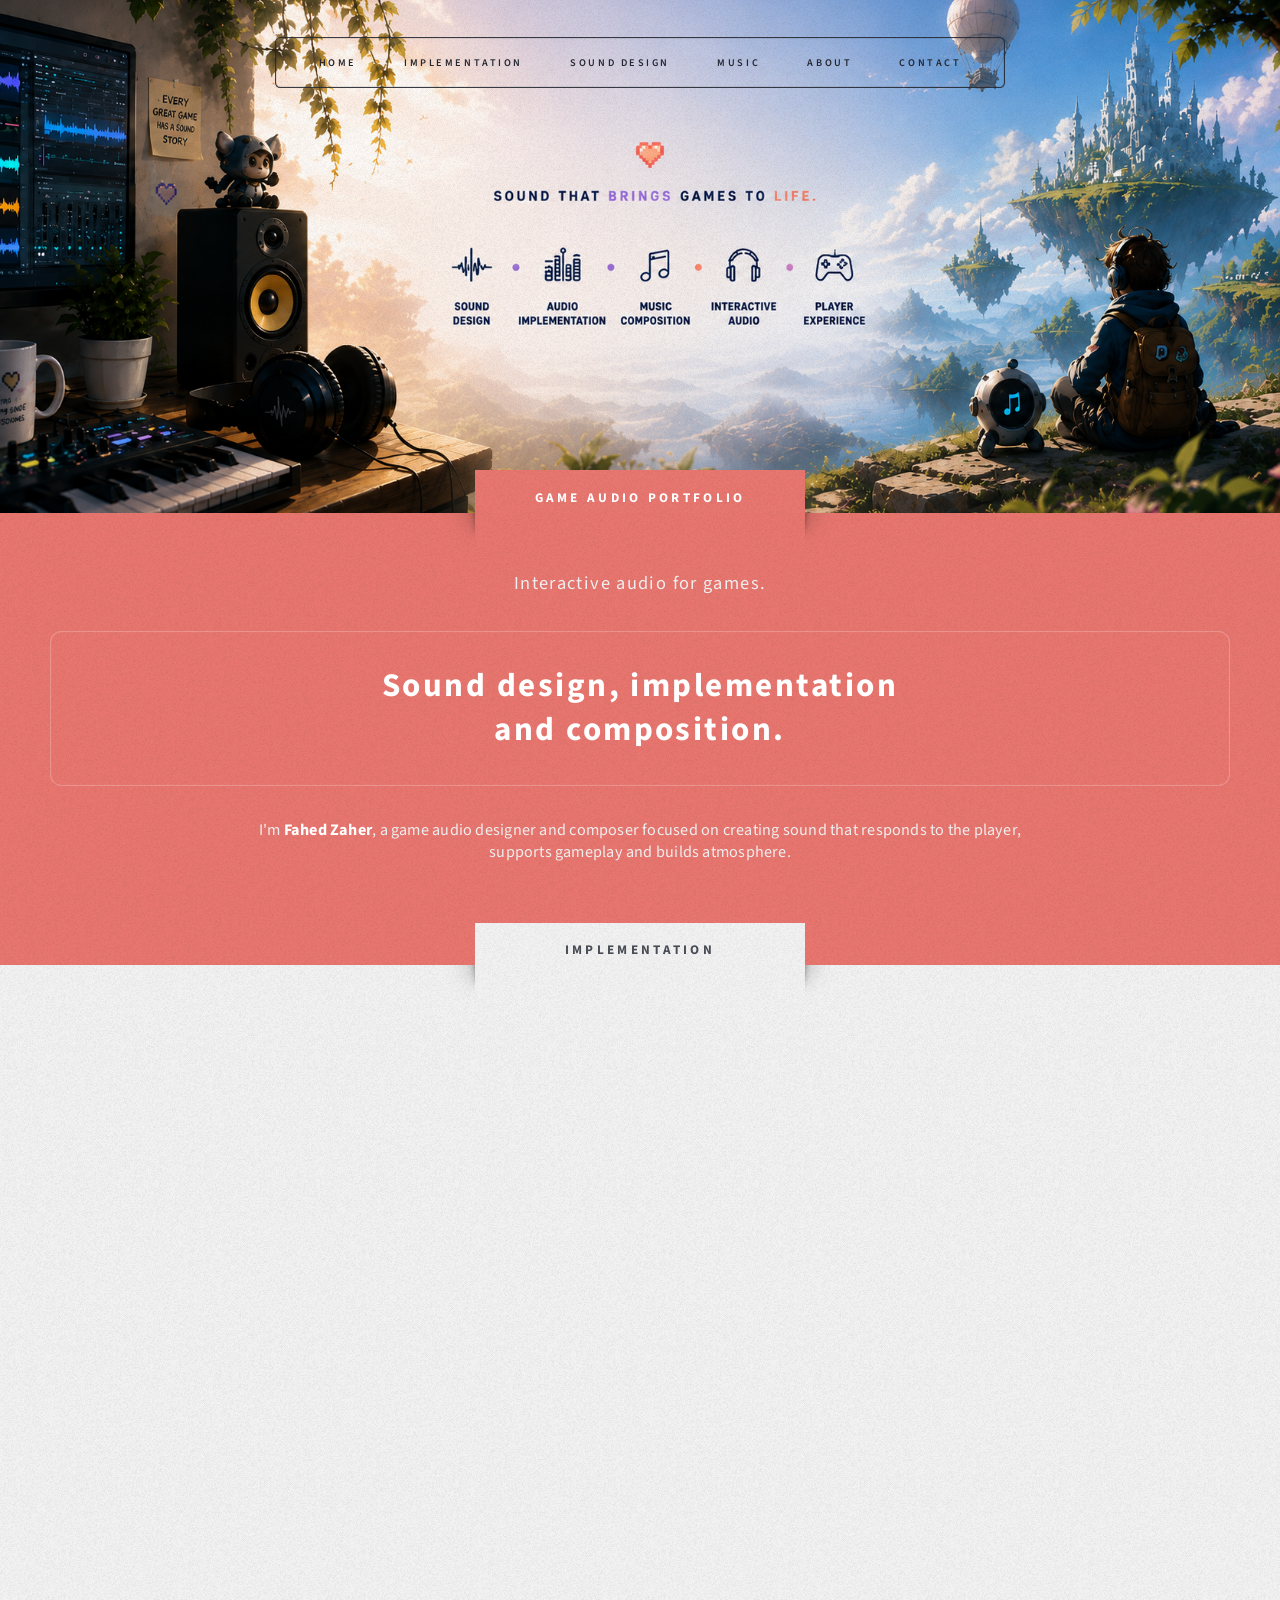
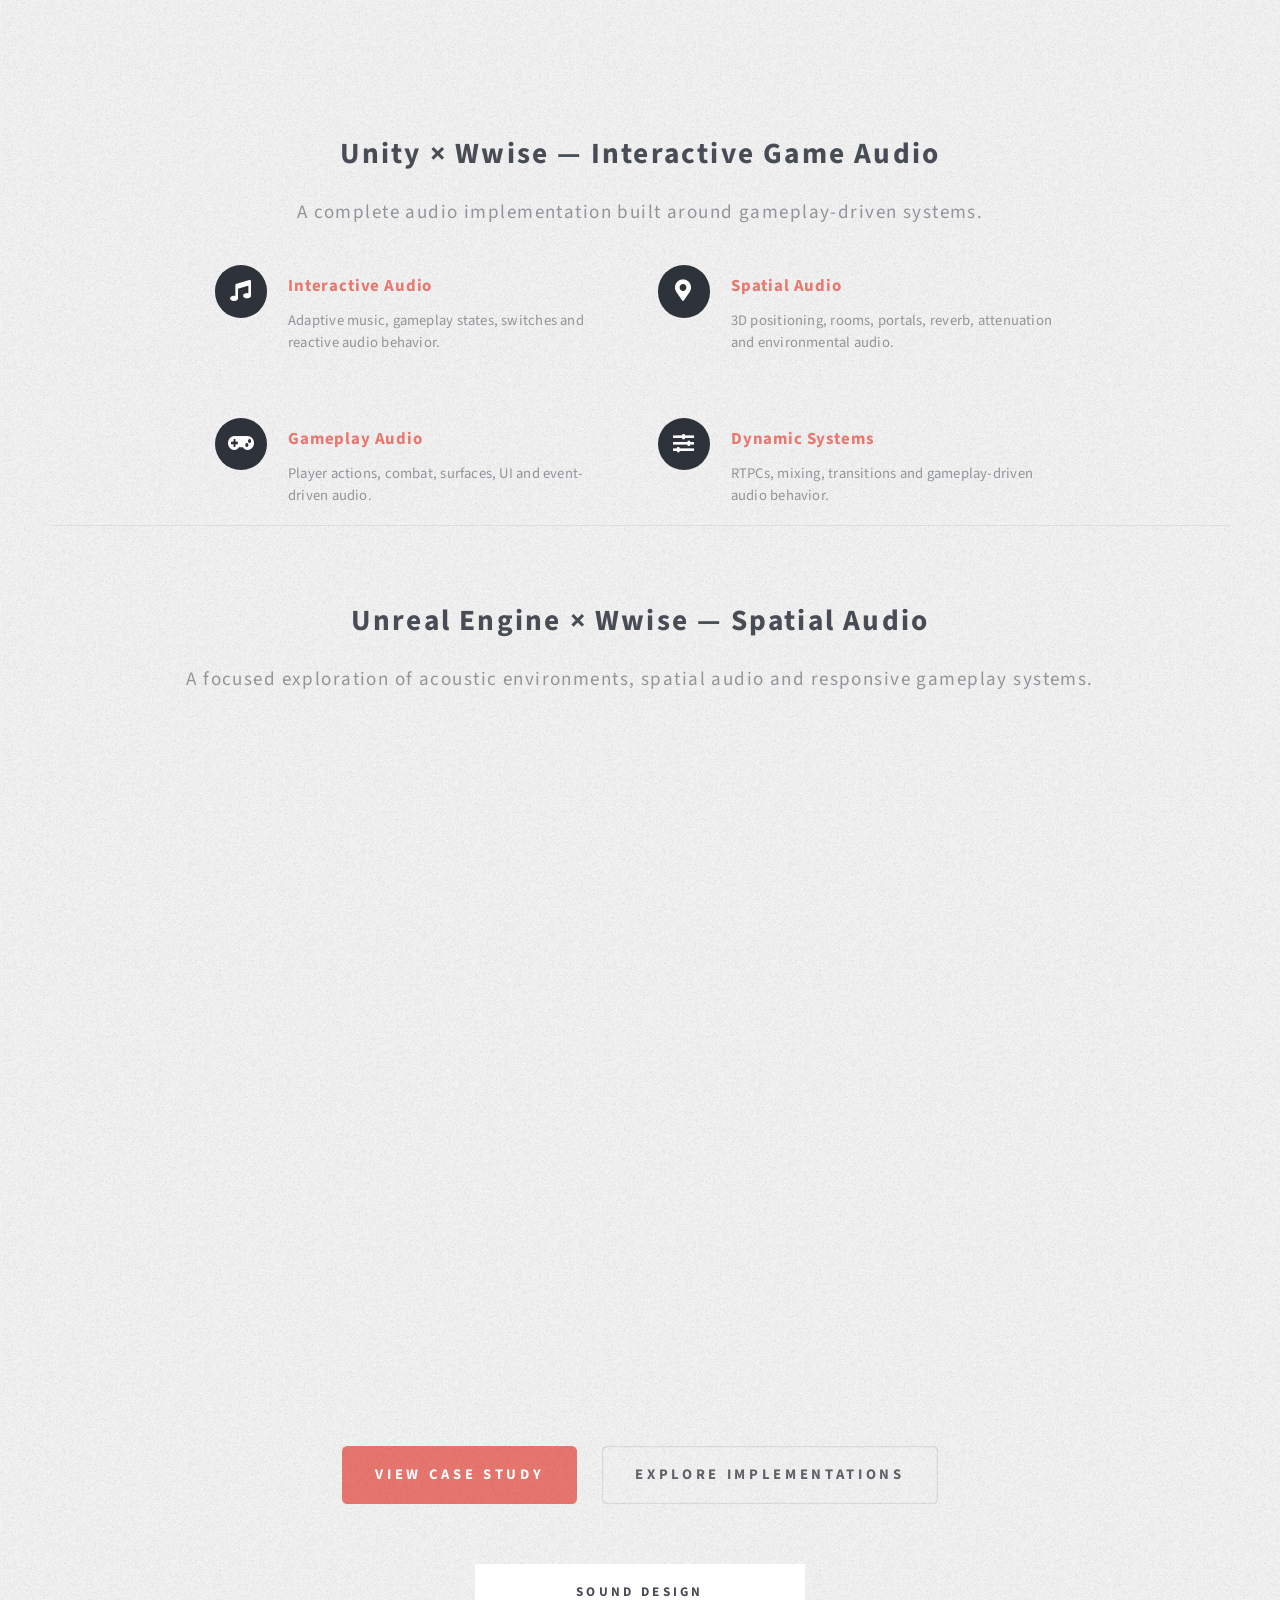
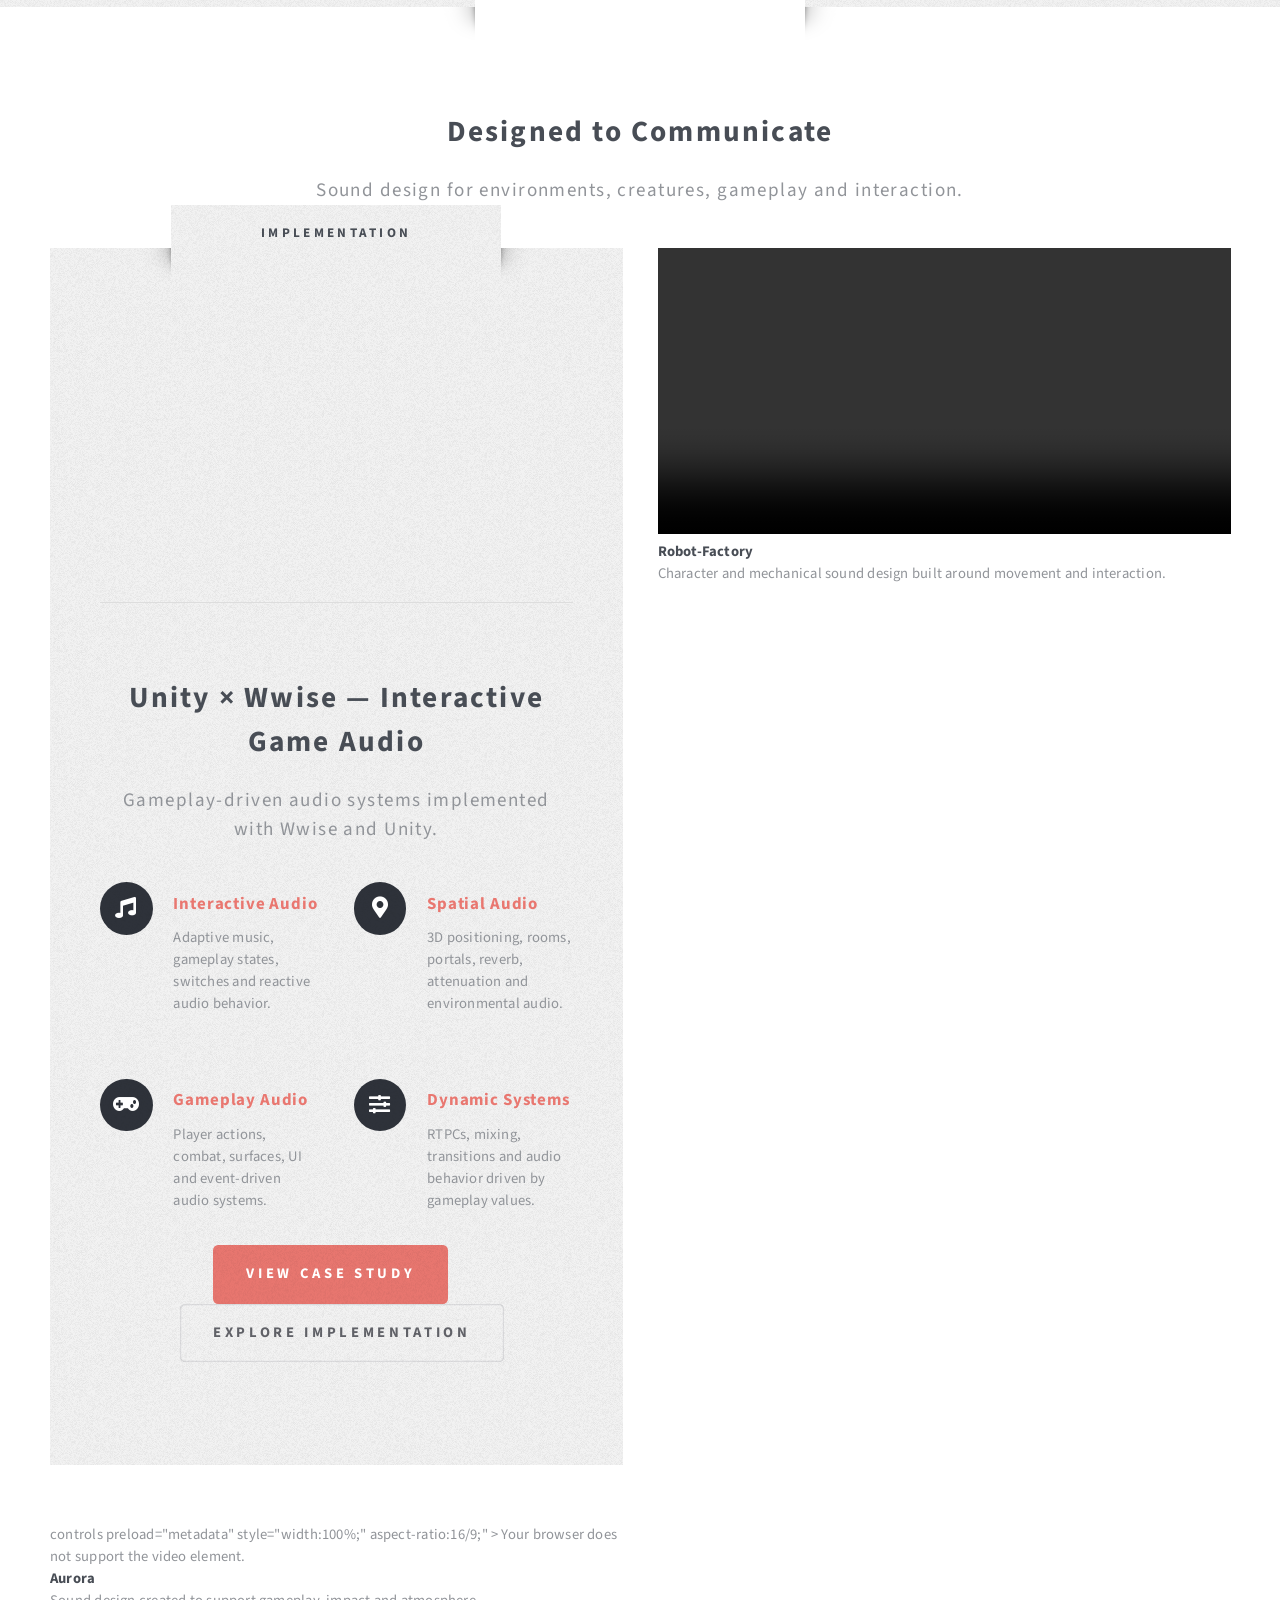
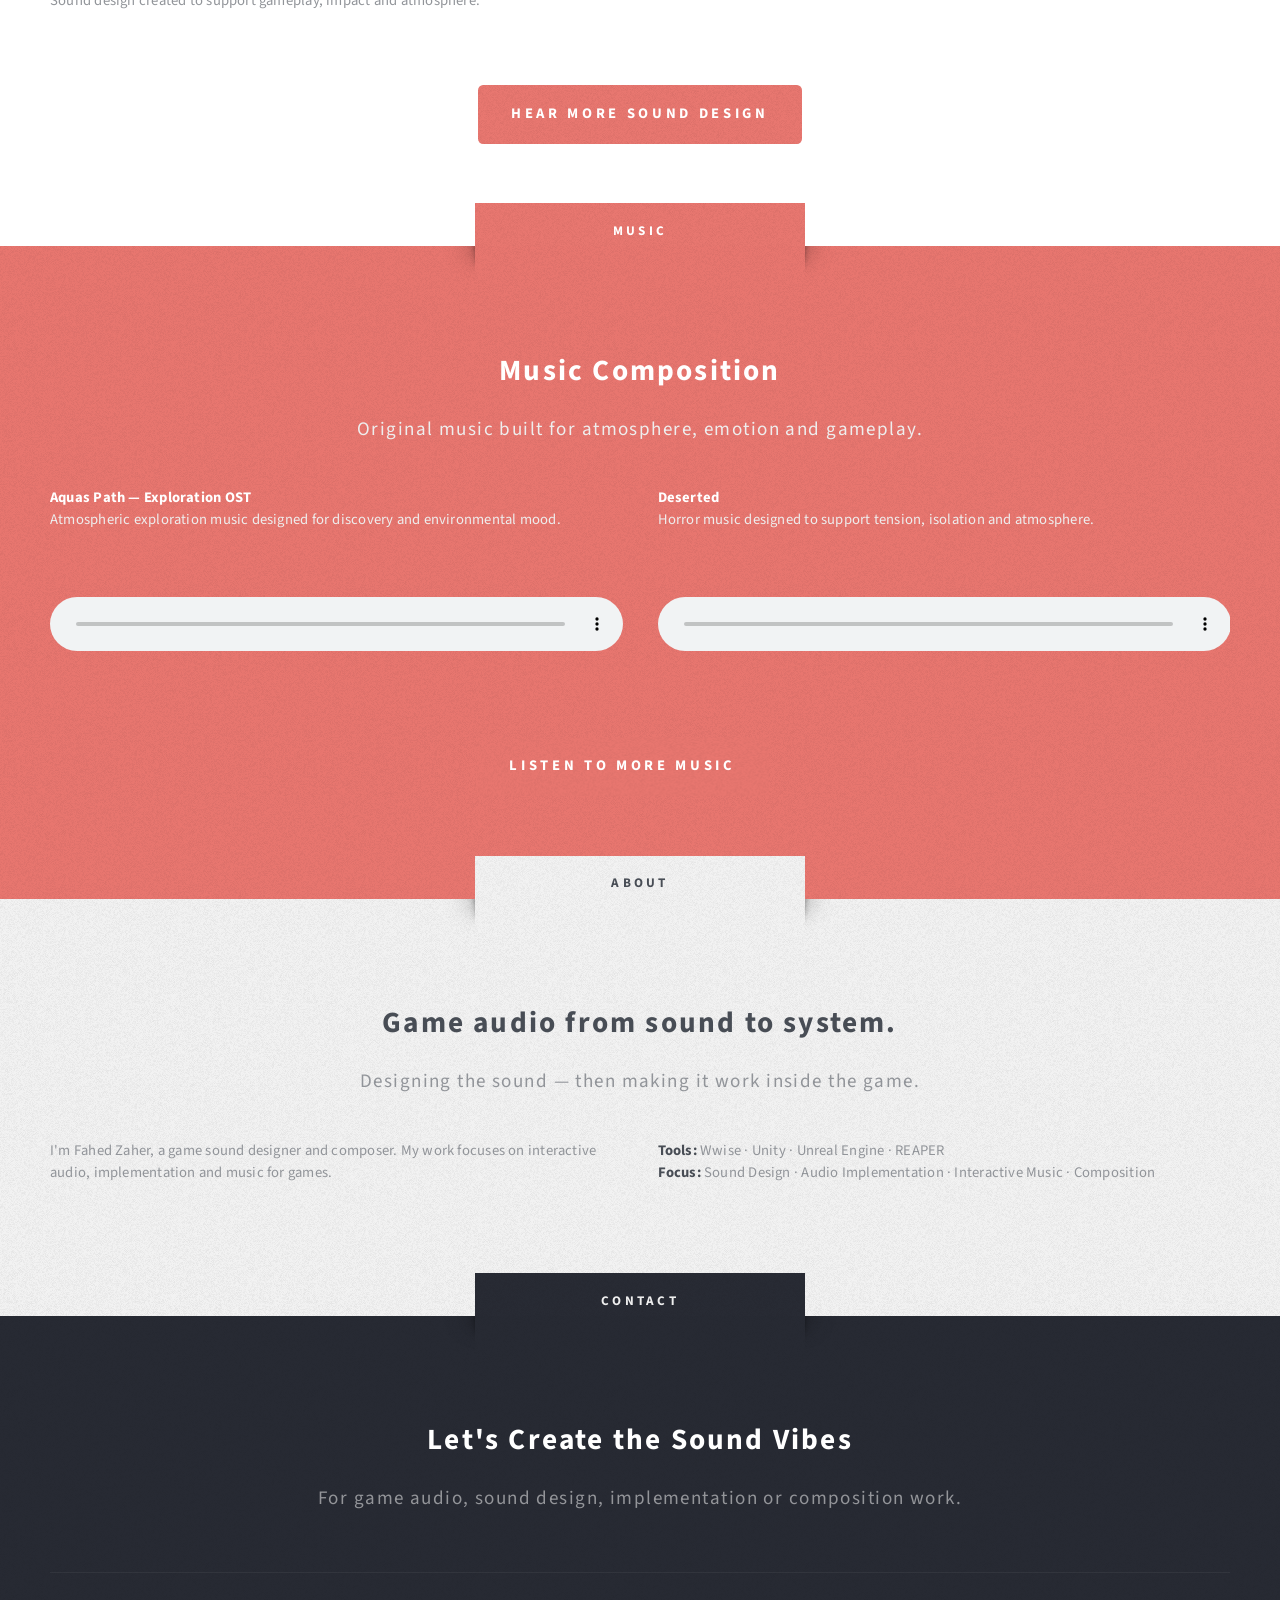
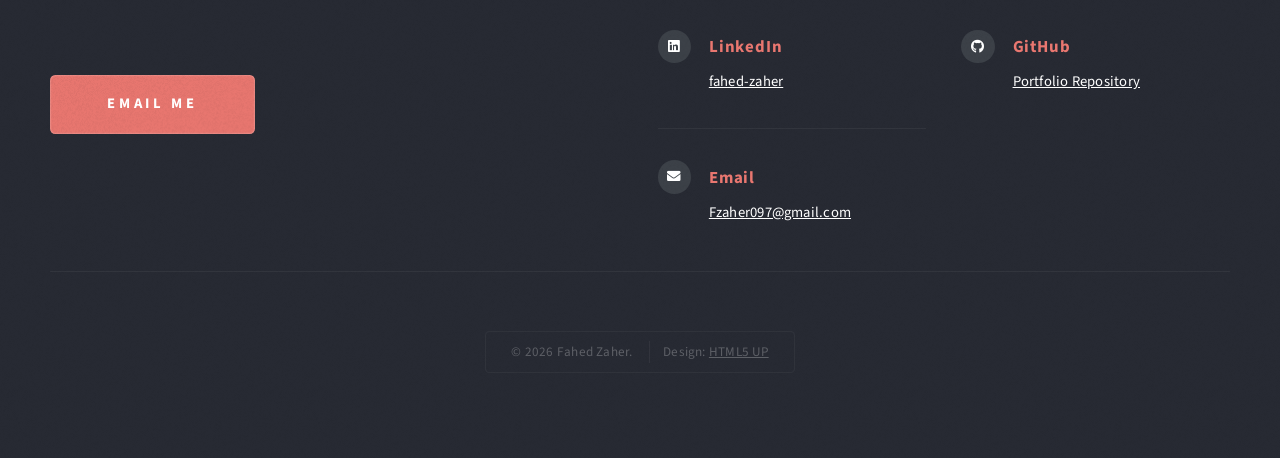
==== commit 9d8db403: "Update index.html" ====
--- a/index.html
+++ b/index.html
@@ -204,7 +204,7 @@
         <iframe
             width="100%"
             style="aspect-ratio:16/9; display:block;"
-            src="YOUR_UNREAL_VIDEO_URL"
+            src="https://www.youtube.com/embed/rIfhVZPsdLs"
             title="Unreal Engine × Wwise — Spatial Audio"
             frameborder="0"
             allow="accelerometer; autoplay; clipboard-write; encrypted-media; gyroscope; picture-in-picture; web-share"
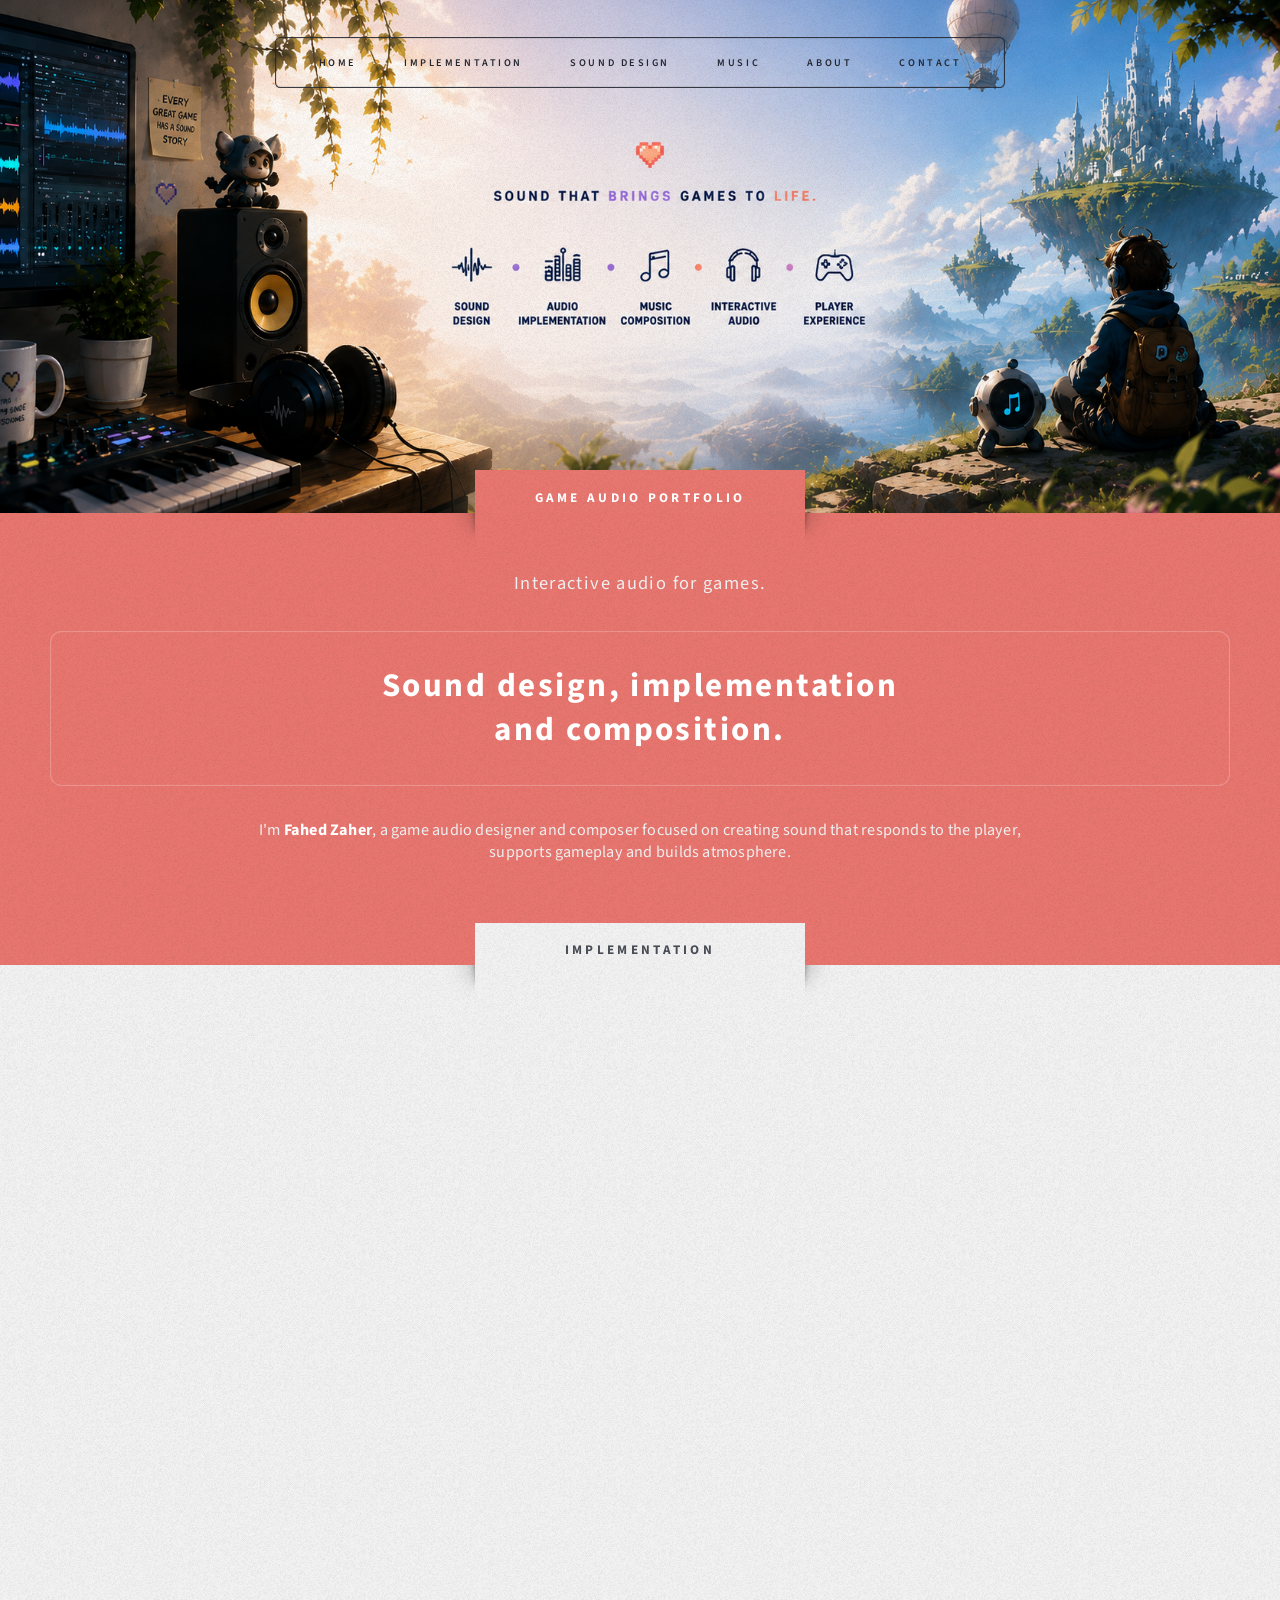
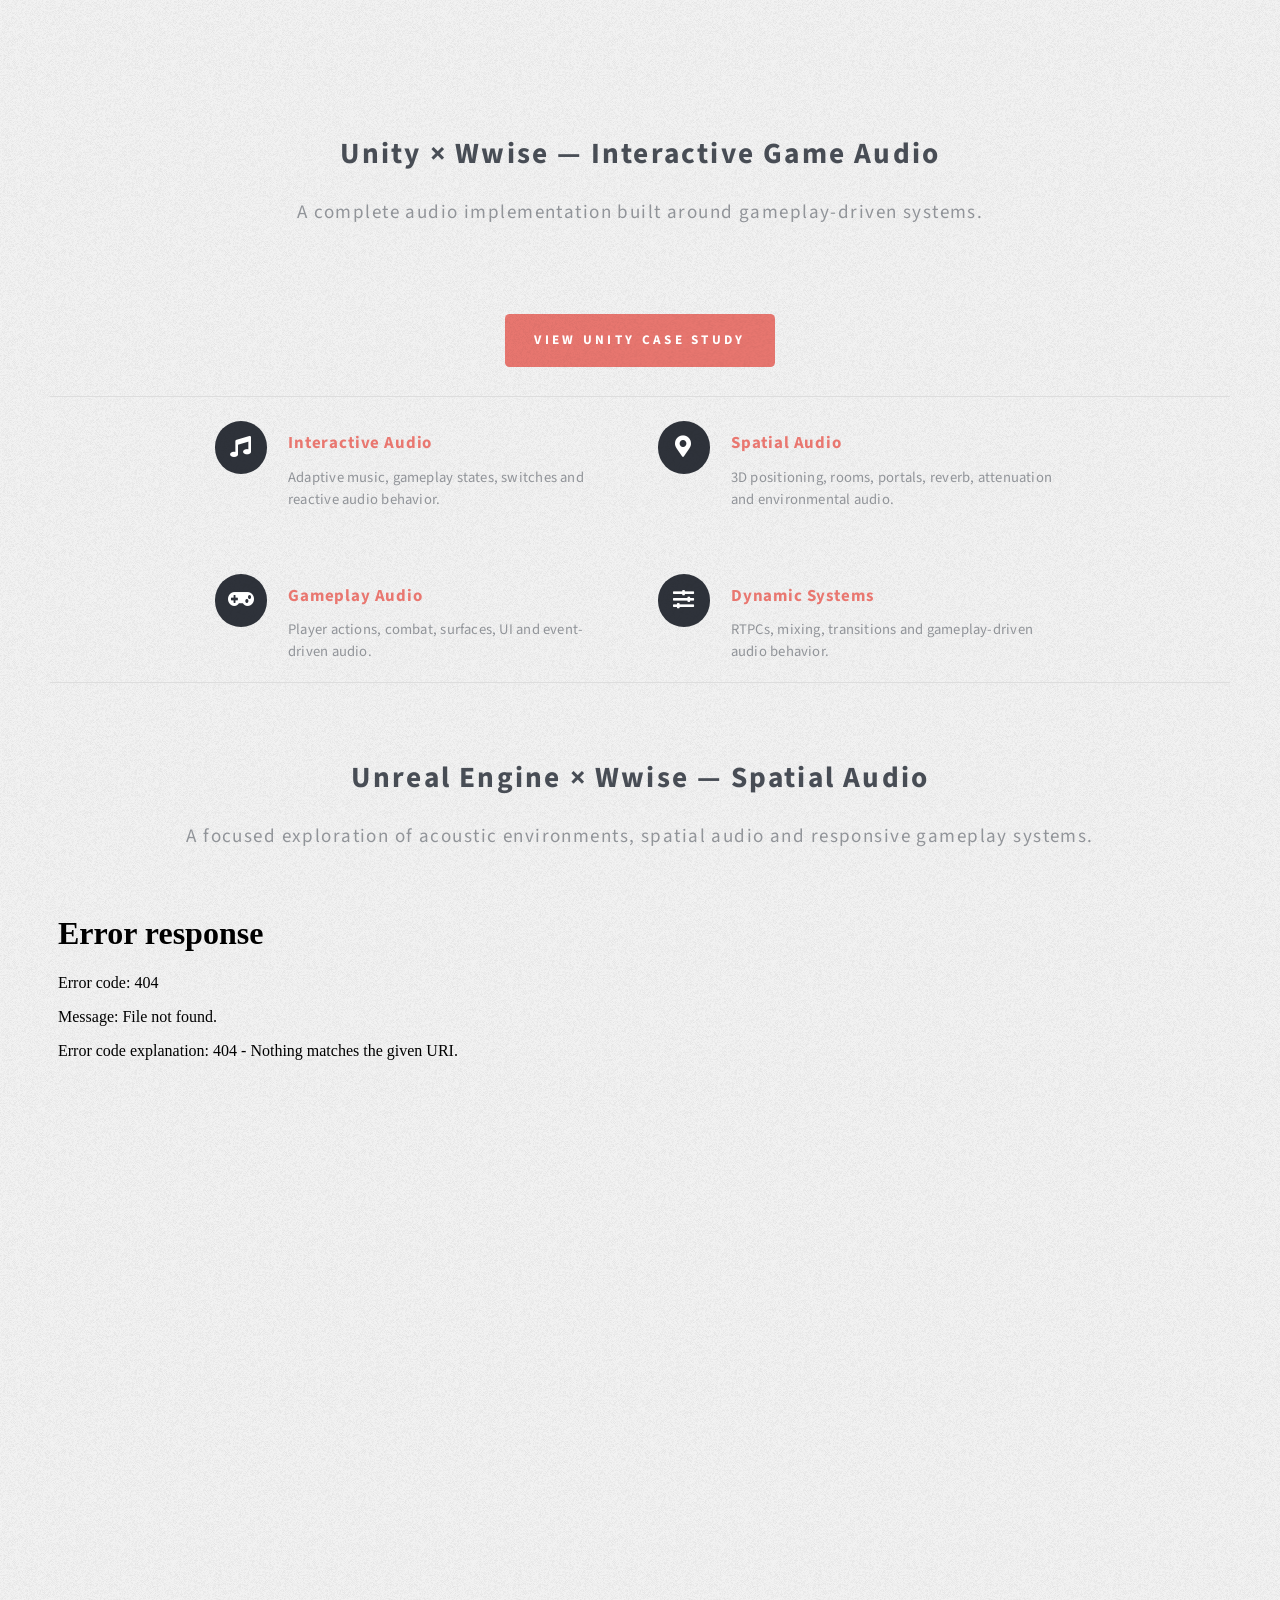
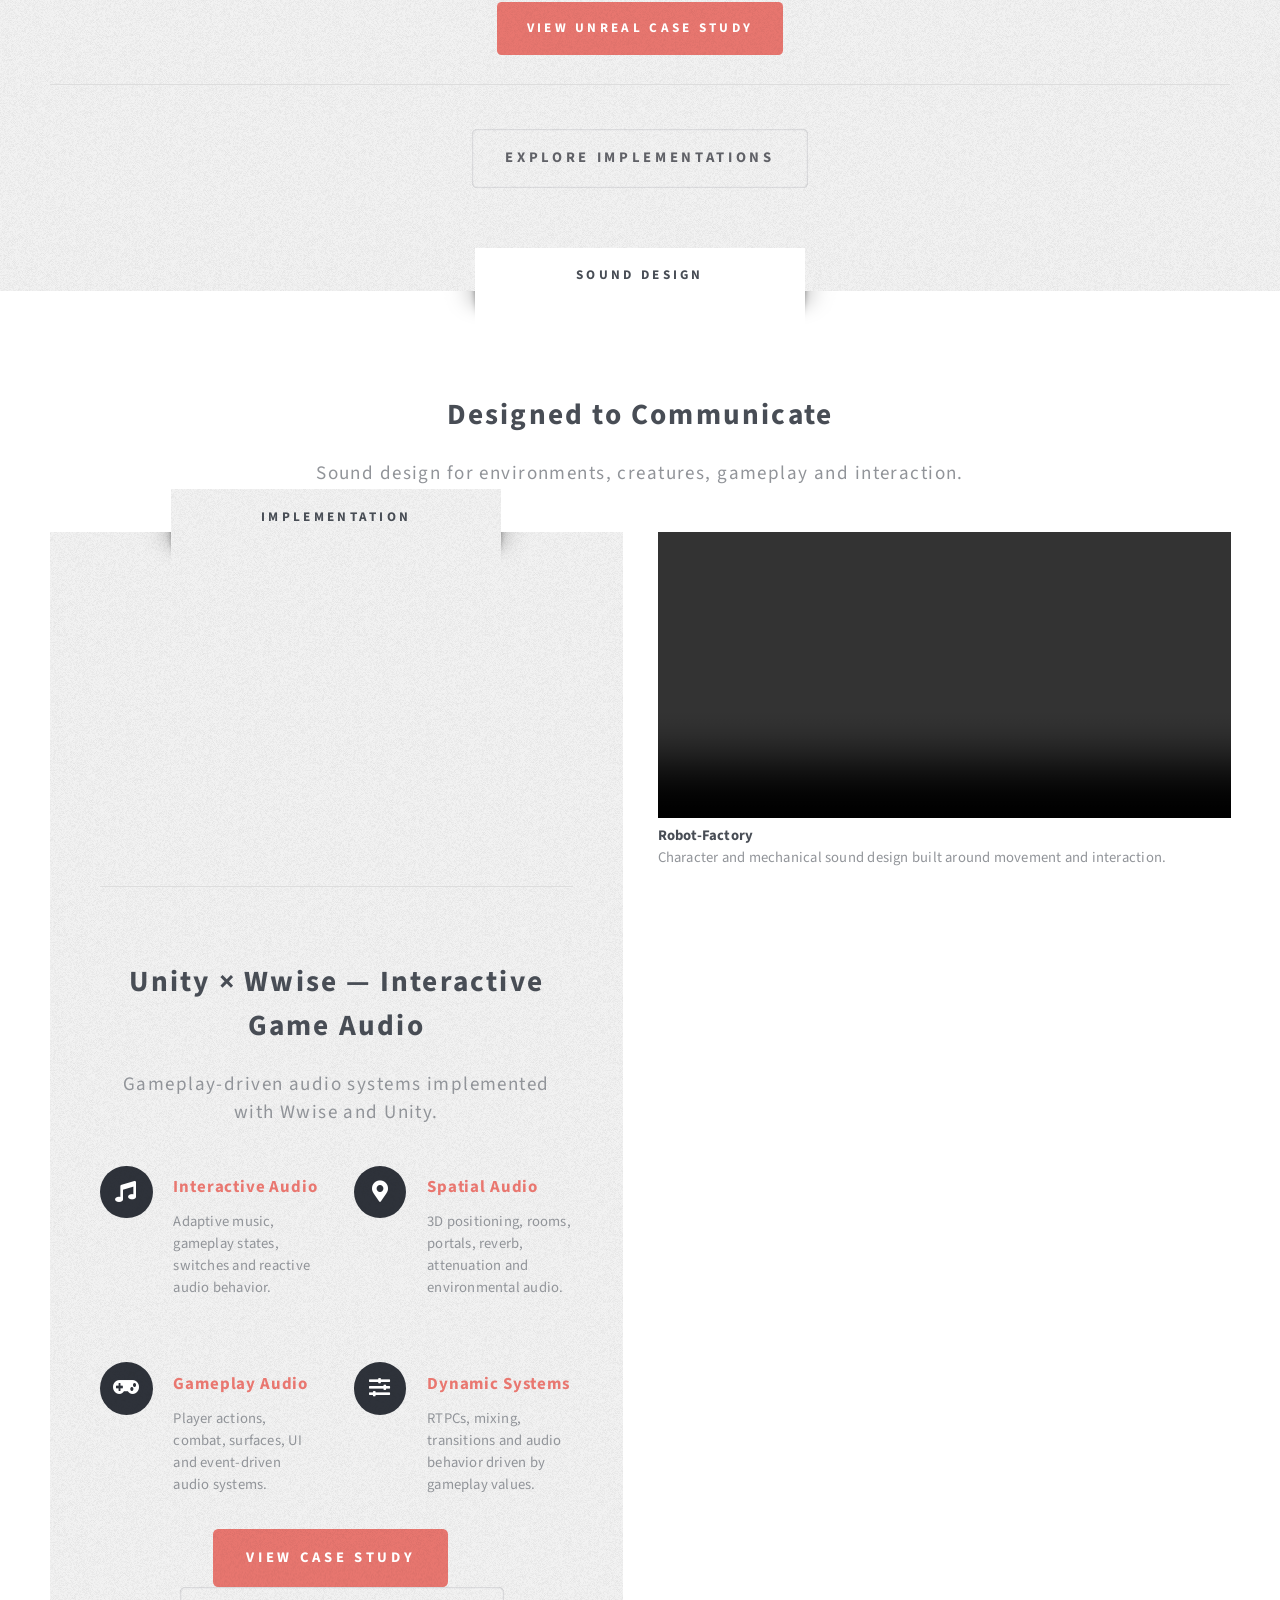
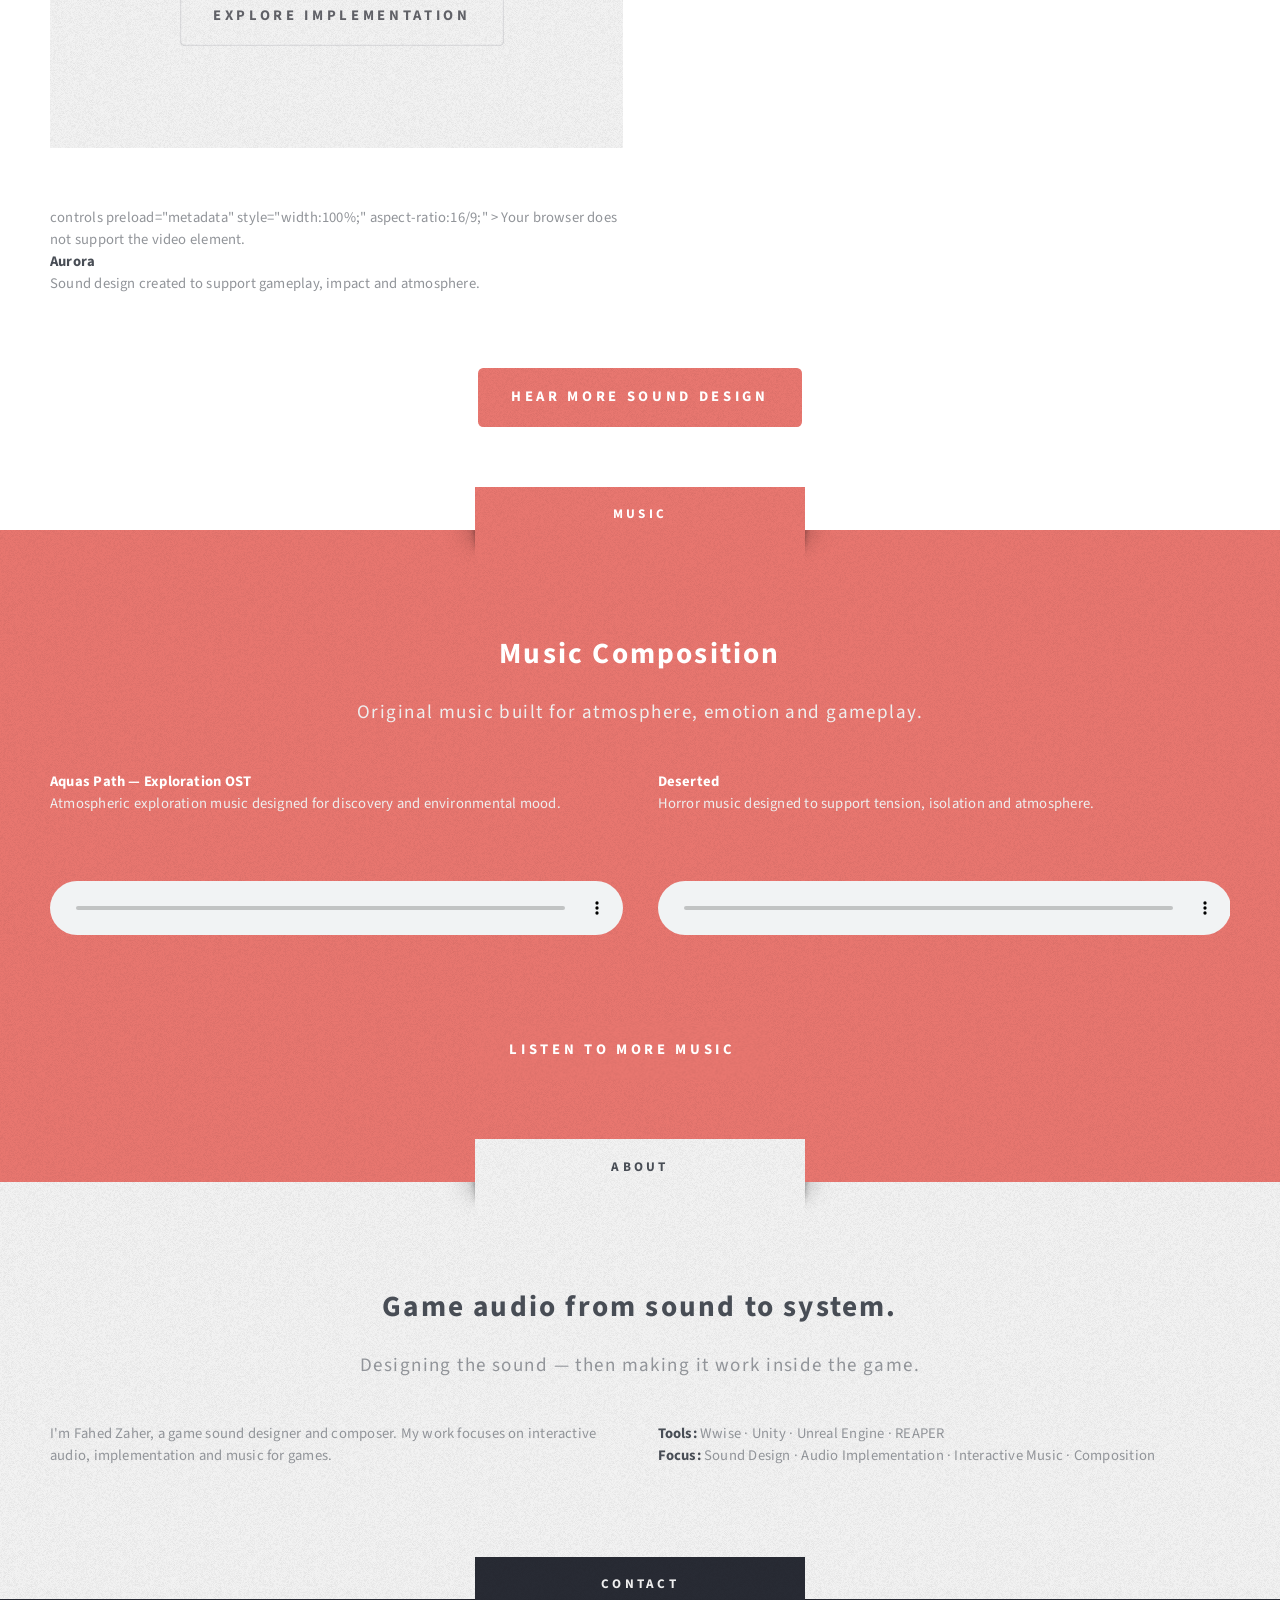
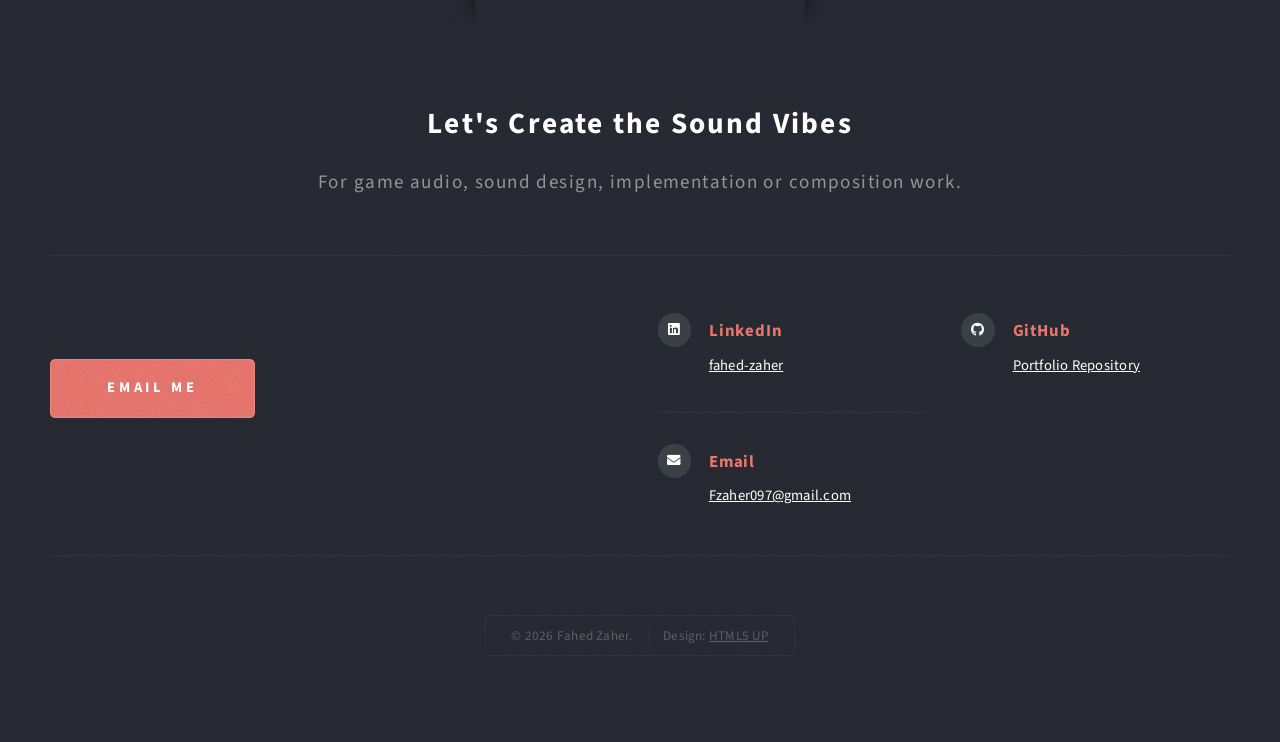
==== commit acd54fe8: "Update index.html" ====
--- a/index.html
+++ b/index.html
@@ -80,7 +80,10 @@
 
     <div class="container">
 
+
+        <!-- ========================= -->
         <!-- Unity Project -->
+        <!-- ========================= -->
 
         <iframe
             width="100%"
@@ -93,6 +96,7 @@
             allowfullscreen>
         </iframe>
 
+
         <header class="style1">
 
             <h2>
@@ -106,11 +110,35 @@
         </header>
 
 
-        <!-- Overall Systems -->
+        <!-- Unity Case Study Button -->
+
+        <ul class="actions special">
+
+            <li>
+                <a
+                    href="implementation-case-study.html"
+                    class="button style1"
+                >
+                    View Unity Case Study
+                </a>
+            </li>
+
+        </ul>
+
+
+        <hr />
+
+
+        <!-- ========================= -->
+        <!-- Implementation Systems -->
+        <!-- ========================= -->
 
         <div class="feature-list">
 
             <div class="row">
+
+
+                <!-- Interactive Audio -->
 
                 <div class="col-6 col-12-medium">
                     <section>
@@ -128,6 +156,8 @@
                 </div>
 
 
+                <!-- Spatial Audio -->
+
                 <div class="col-6 col-12-medium">
                     <section>
 
@@ -144,6 +174,8 @@
                 </div>
 
 
+                <!-- Gameplay Audio -->
+
                 <div class="col-6 col-12-medium">
                     <section>
 
@@ -160,6 +192,8 @@
                 </div>
 
 
+                <!-- Dynamic Systems -->
+
                 <div class="col-6 col-12-medium">
                     <section>
 
@@ -175,6 +209,7 @@
                     </section>
                 </div>
 
+
             </div>
 
         </div>
@@ -183,7 +218,9 @@
         <hr />
 
 
+        <!-- ========================= -->
         <!-- Unreal Project -->
+        <!-- ========================= -->
 
         <header class="style1">
 
@@ -199,12 +236,10 @@
         </header>
 
 
-        <!-- Unreal Video -->
-
         <iframe
             width="100%"
             style="aspect-ratio:16/9; display:block;"
-            src="https://www.youtube.com/embed/rIfhVZPsdLs"
+            src="YOUR_UNREAL_VIDEO_URL"
             title="Unreal Engine × Wwise — Spatial Audio"
             frameborder="0"
             allow="accelerometer; autoplay; clipboard-write; encrypted-media; gyroscope; picture-in-picture; web-share"
@@ -213,16 +248,28 @@
         </iframe>
 
 
+        <!-- Unreal Case Study Button -->
+
         <ul class="actions special">
 
             <li>
                 <a
-                    href="implementation-case-study.html"
-                    class="button style1 large"
+                    href="unreal-case-study.html"
+                    class="button style1"
                 >
-                    View Case Study
+                    View Unreal Case Study
                 </a>
             </li>
+
+        </ul>
+
+
+        <hr />
+
+
+        <!-- General Implementation Page -->
+
+        <ul class="actions special">
 
             <li>
                 <a
@@ -234,6 +281,7 @@
             </li>
 
         </ul>
+
 
     </div>
 
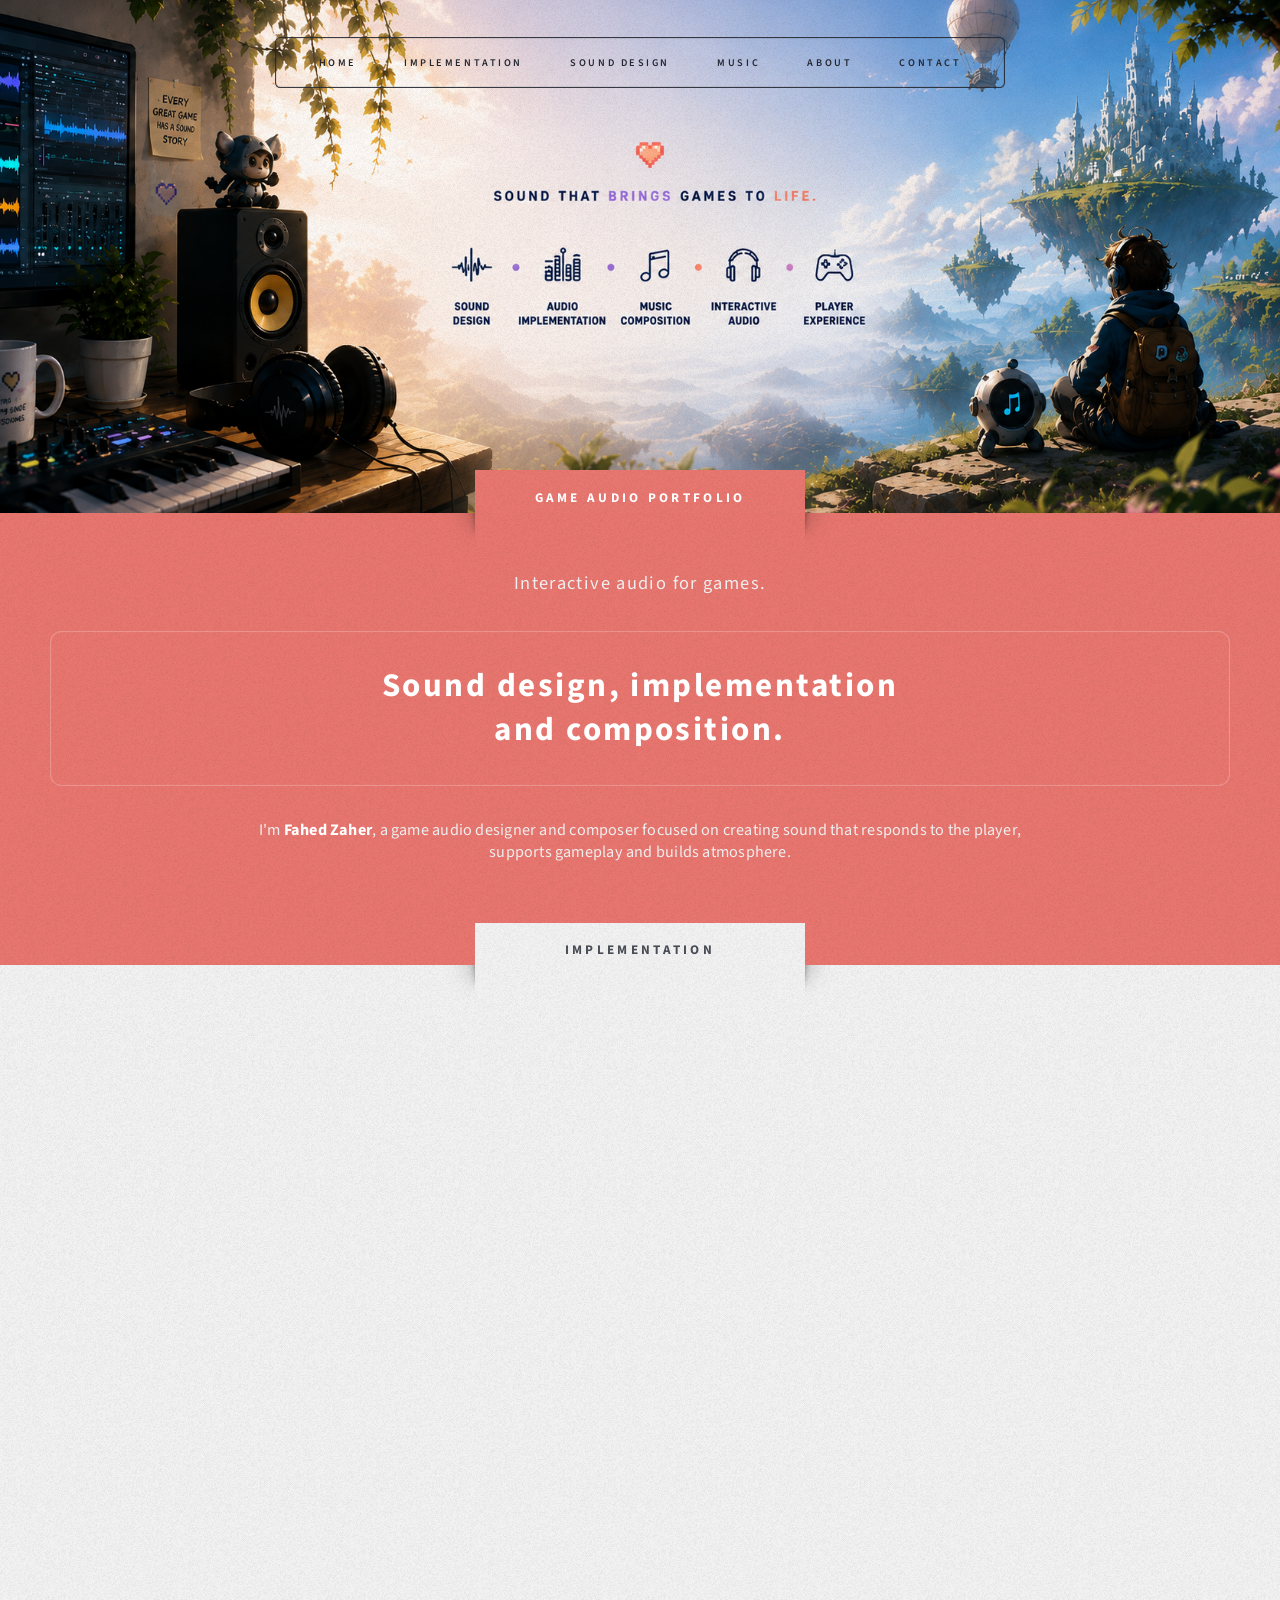
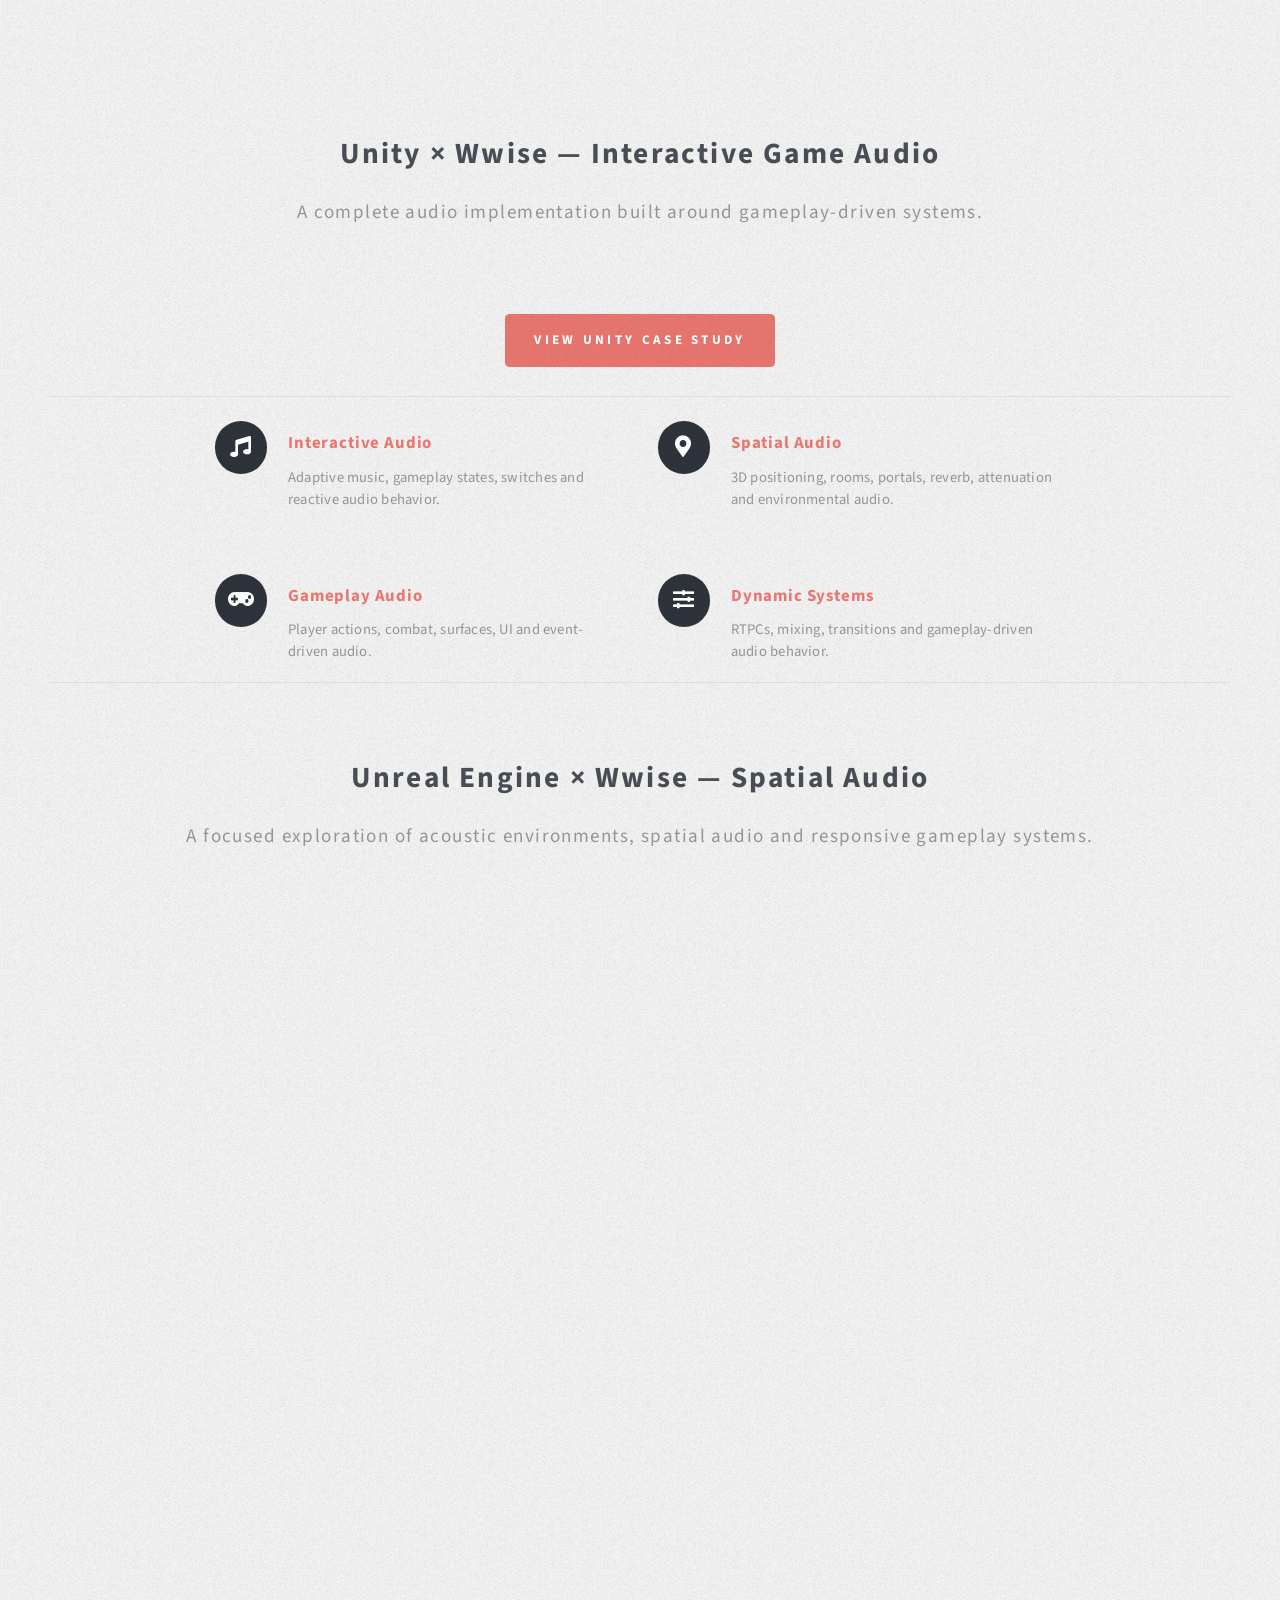
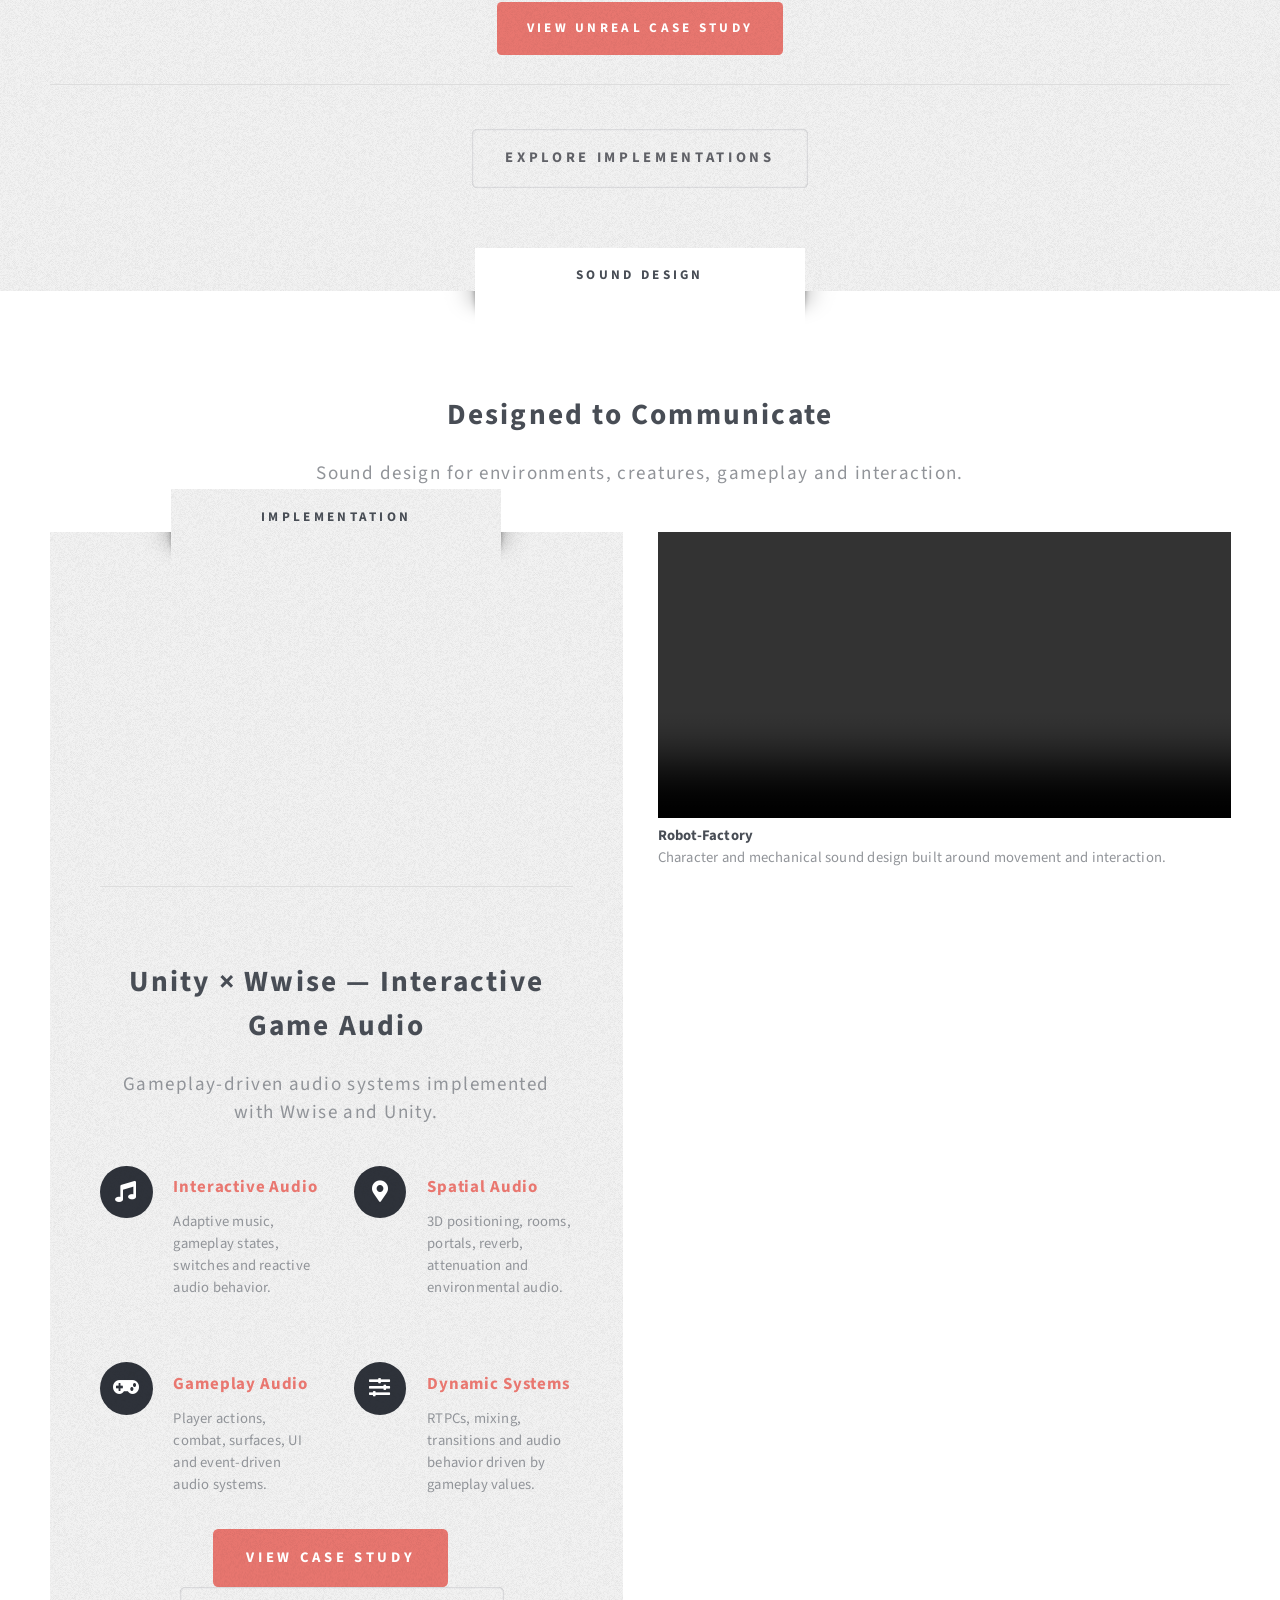
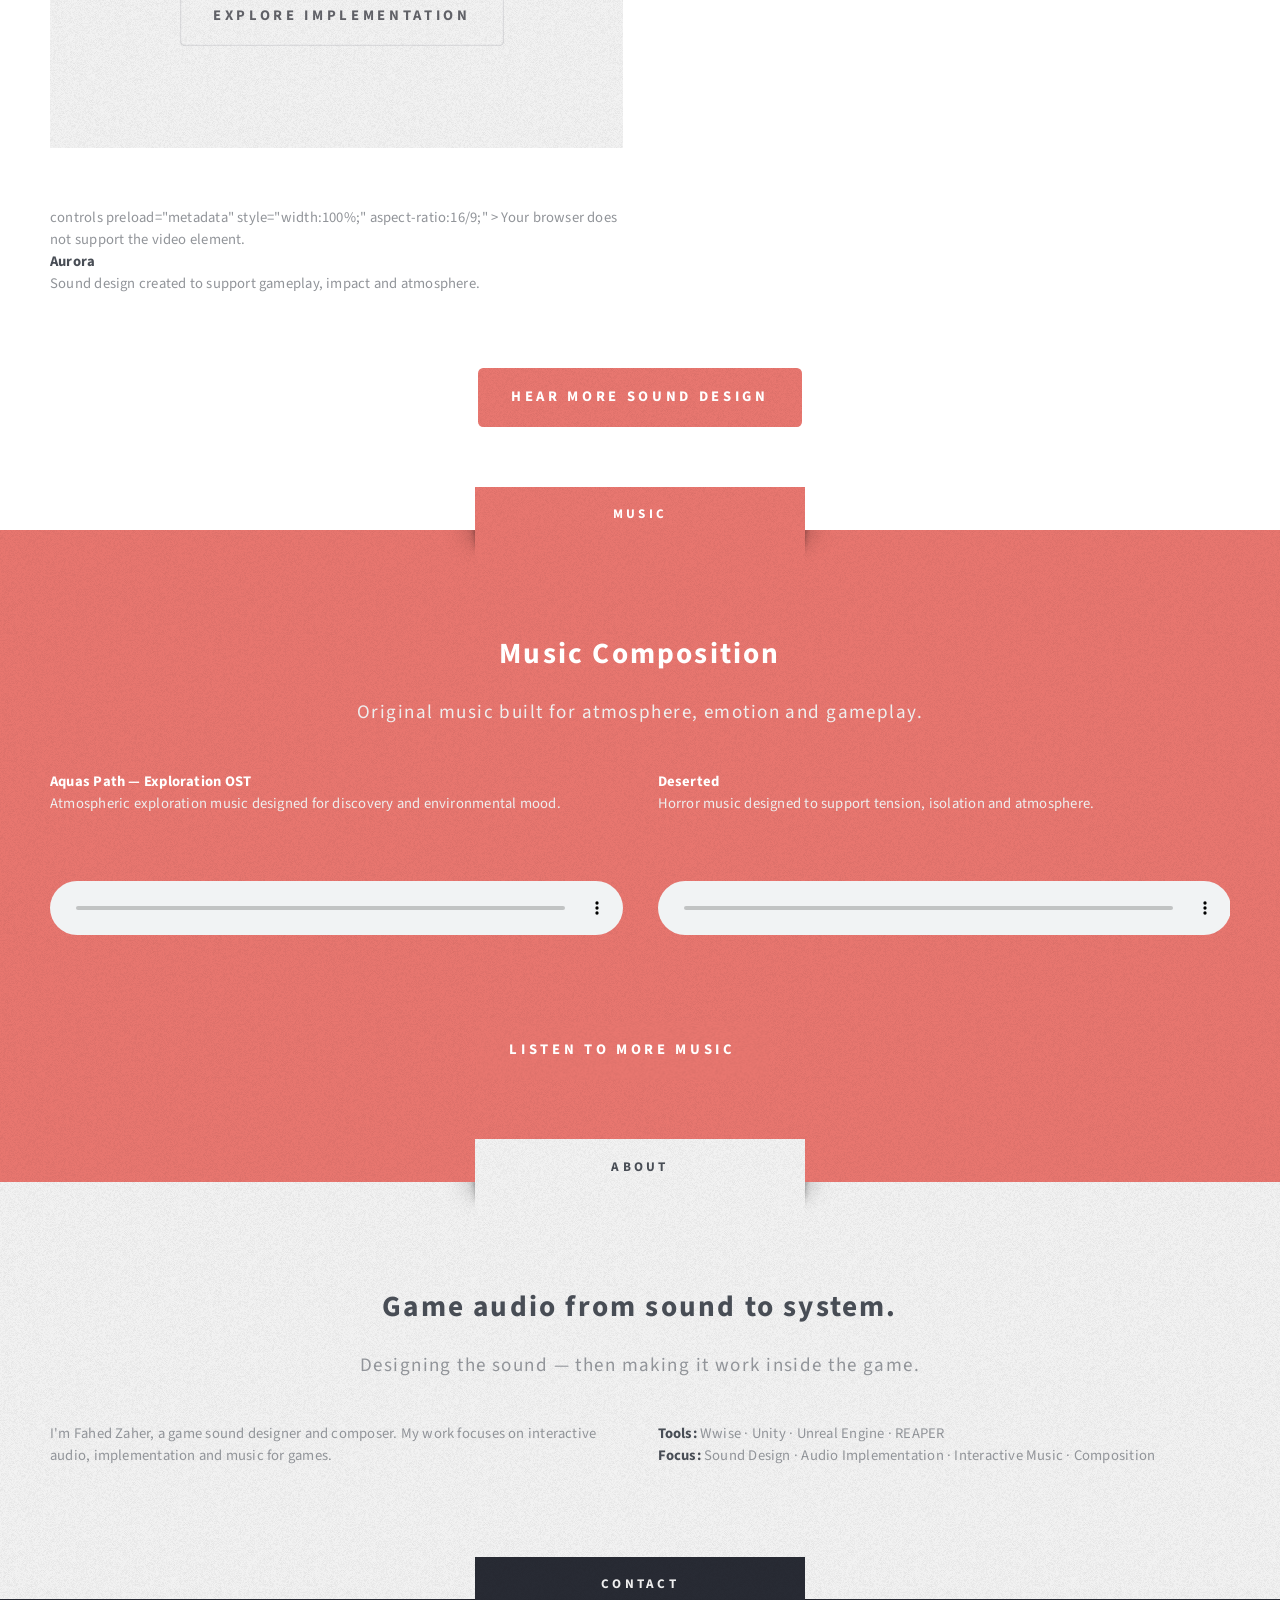
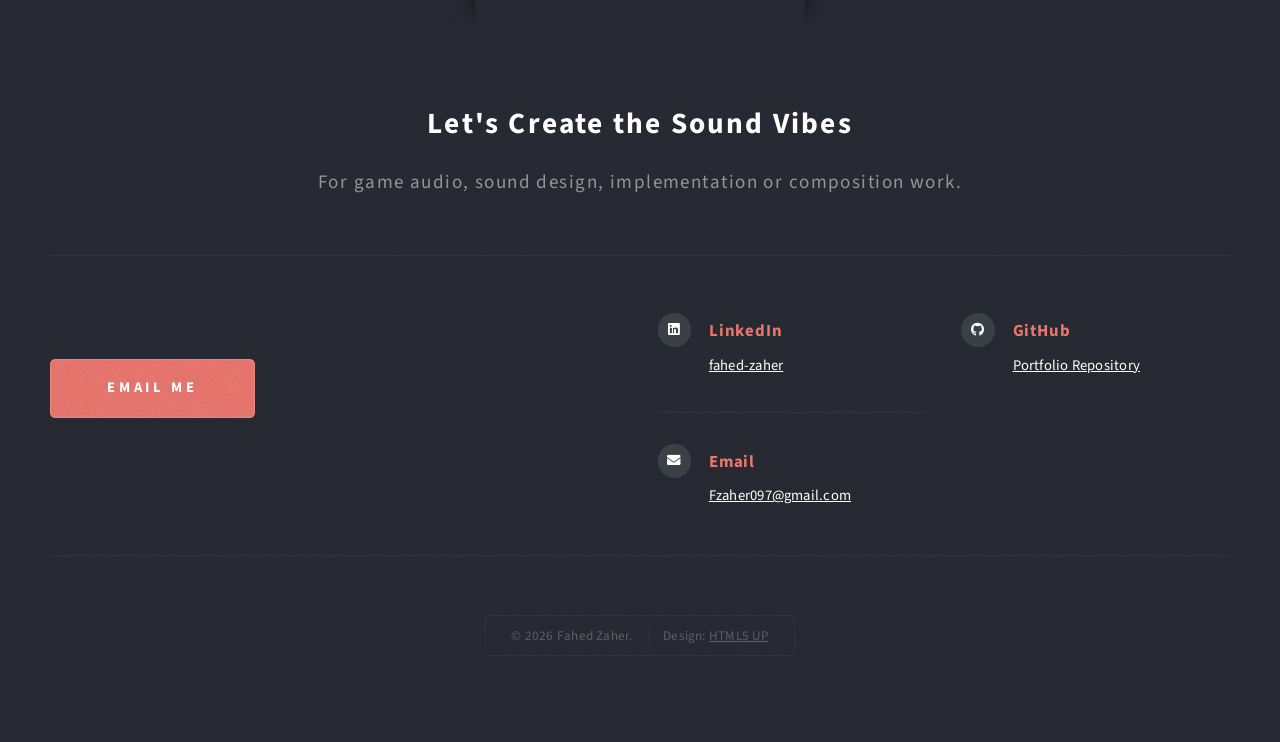
==== commit 016af297: "Update index.html" ====
--- a/index.html
+++ b/index.html
@@ -239,7 +239,7 @@
         <iframe
             width="100%"
             style="aspect-ratio:16/9; display:block;"
-            src="YOUR_UNREAL_VIDEO_URL"
+            src="https://www.youtube.com/embed/rIfhVZPsdLs"
             title="Unreal Engine × Wwise — Spatial Audio"
             frameborder="0"
             allow="accelerometer; autoplay; clipboard-write; encrypted-media; gyroscope; picture-in-picture; web-share"
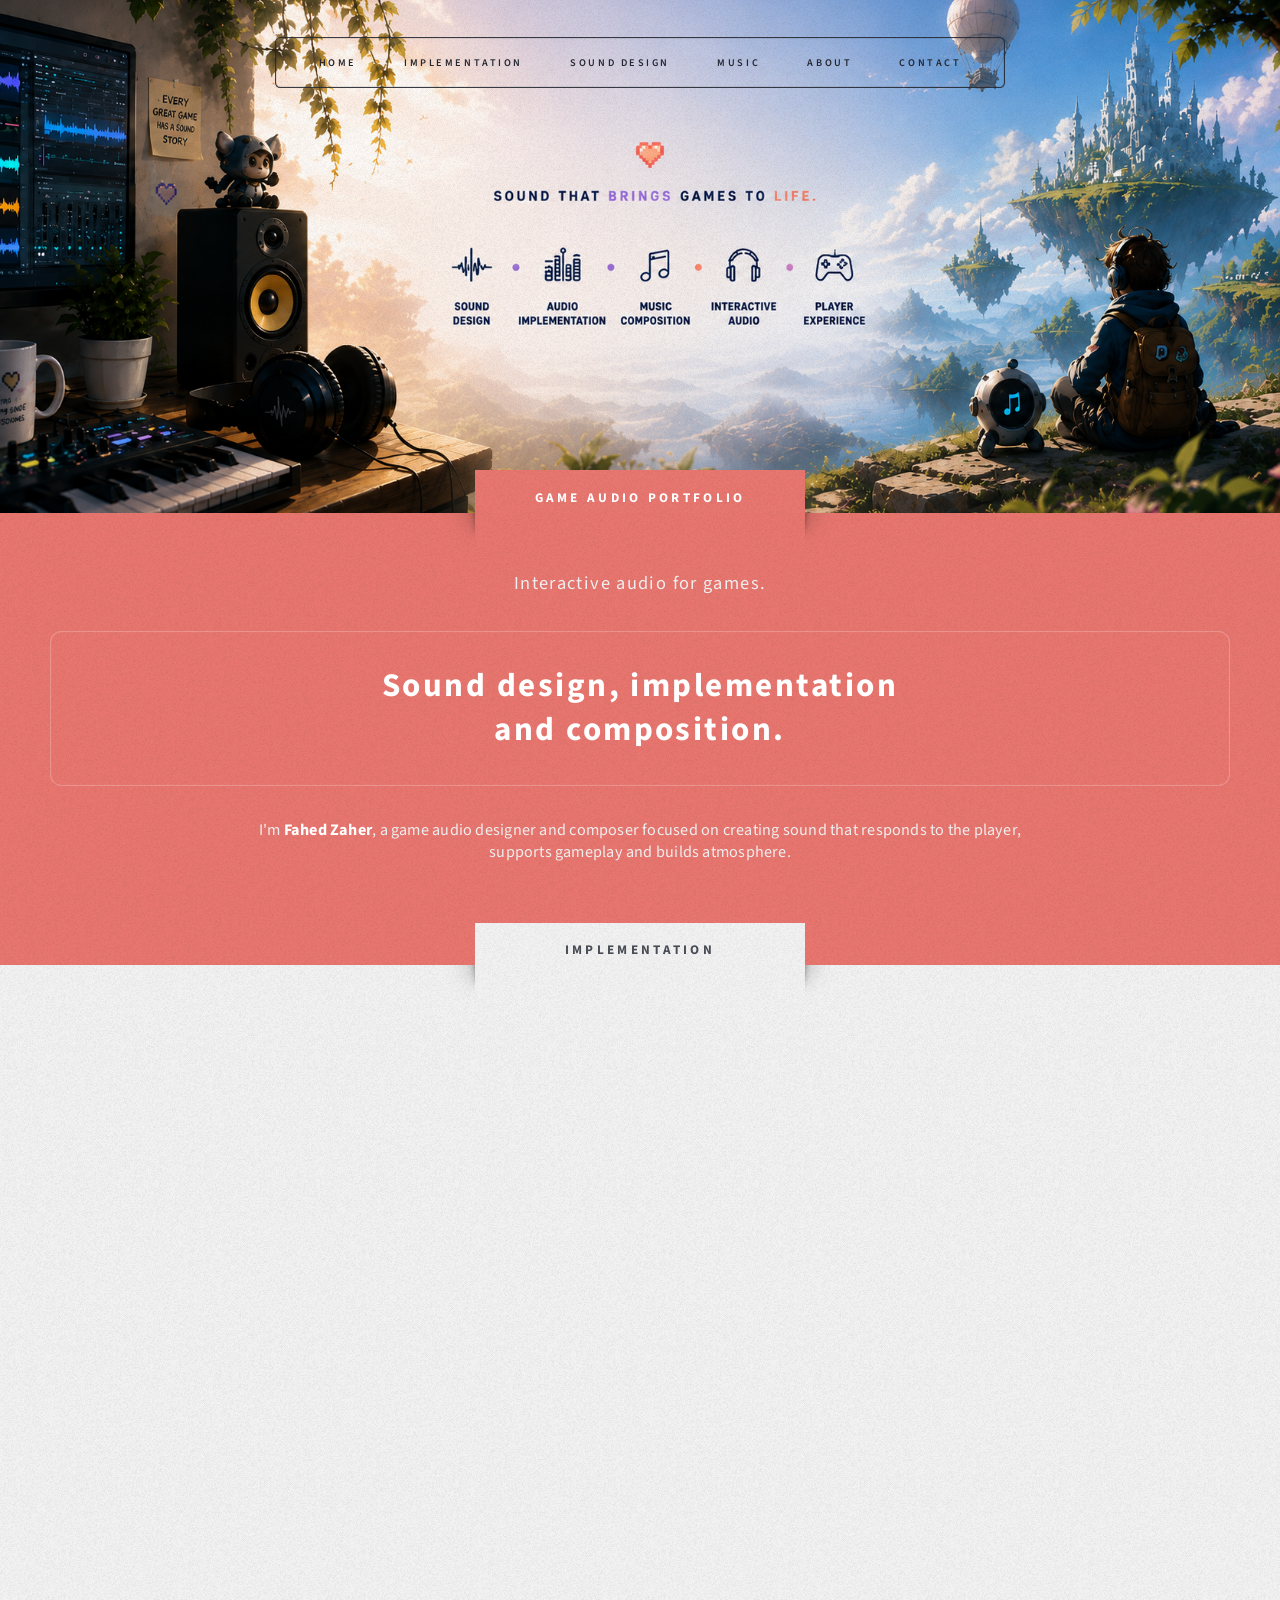
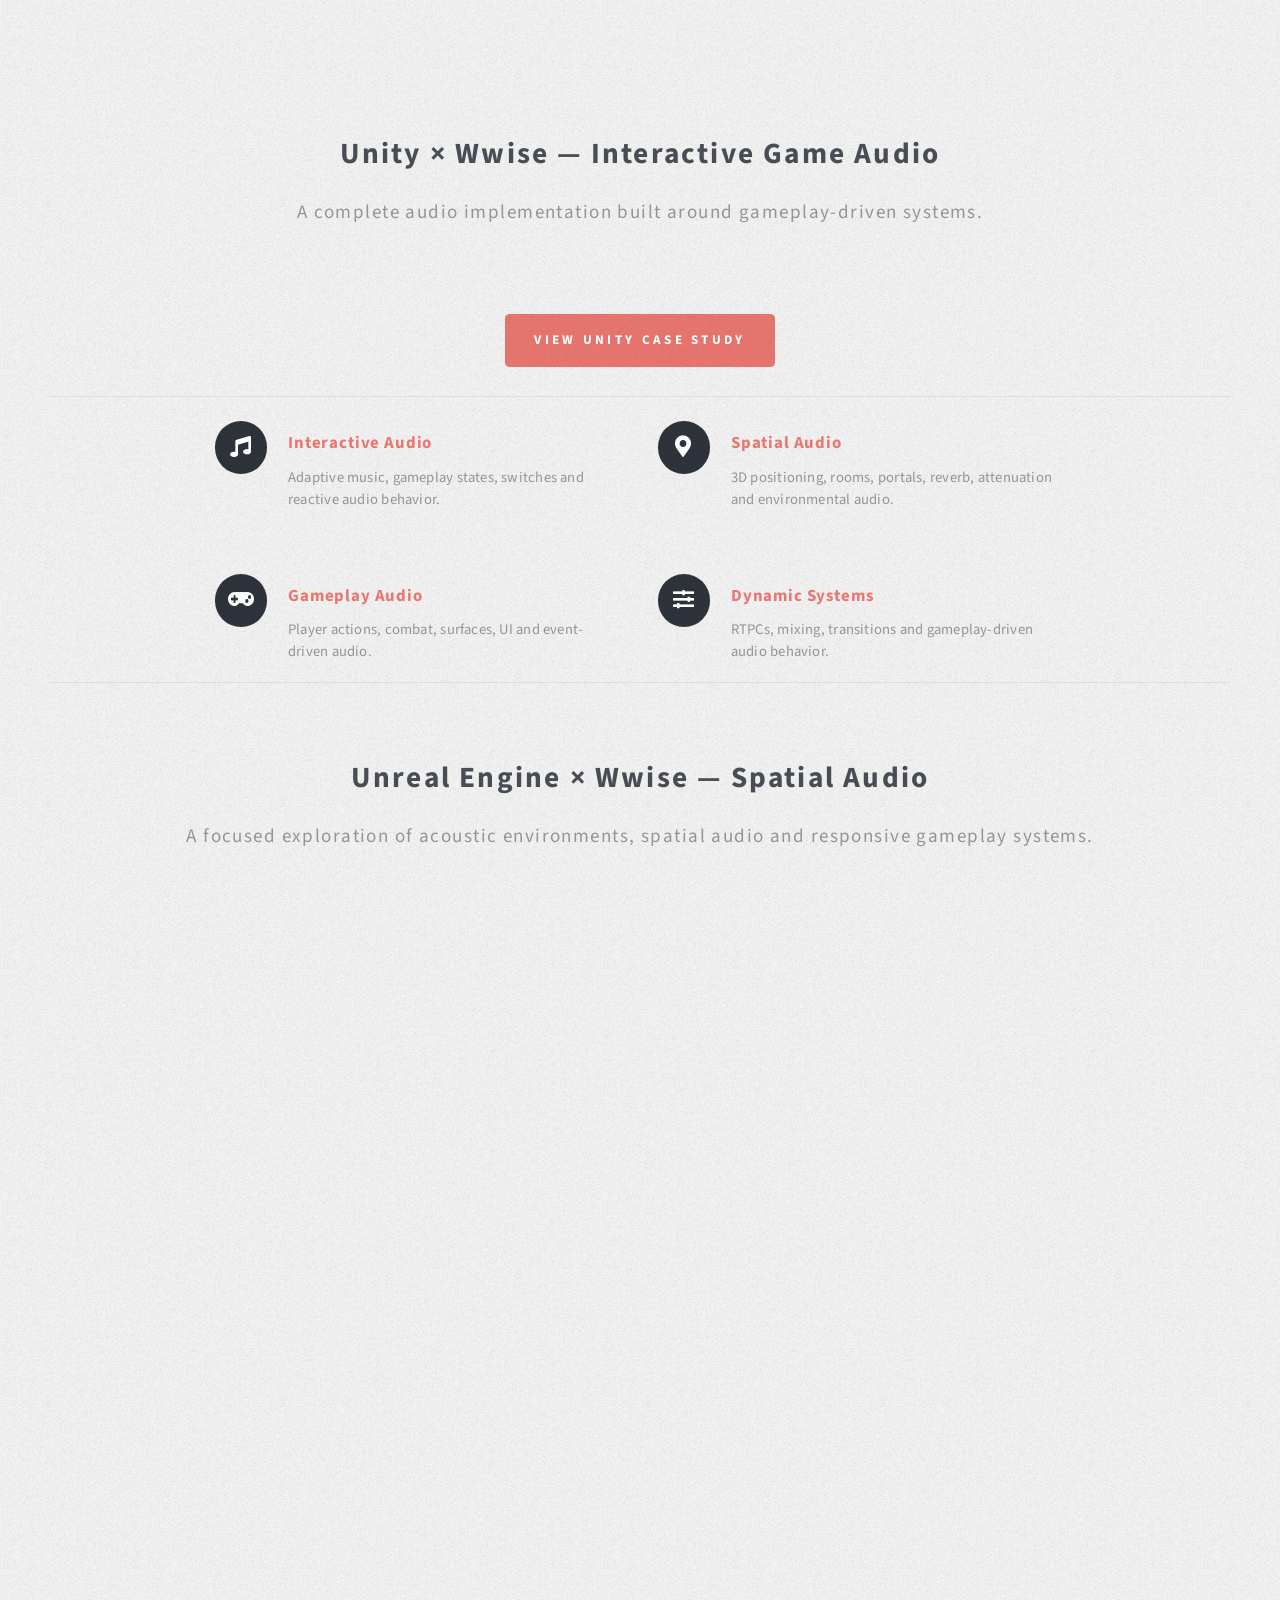
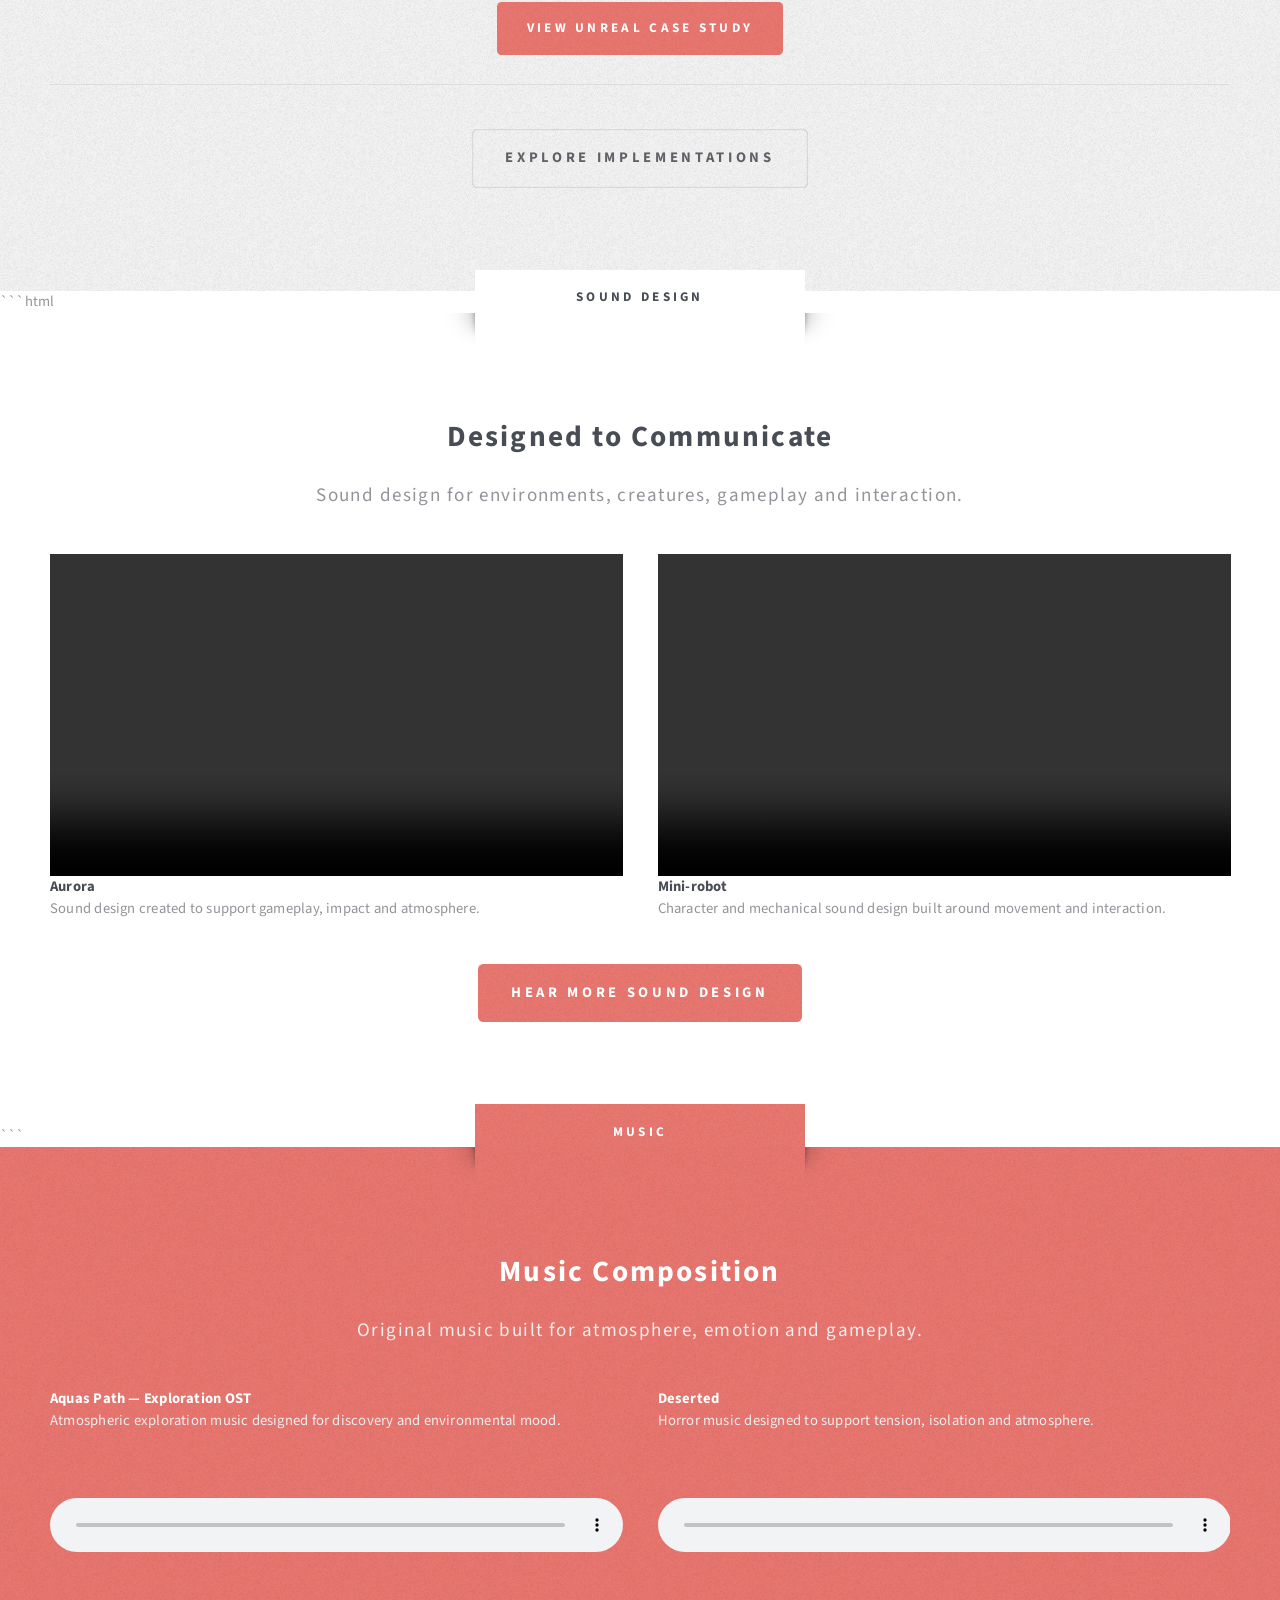
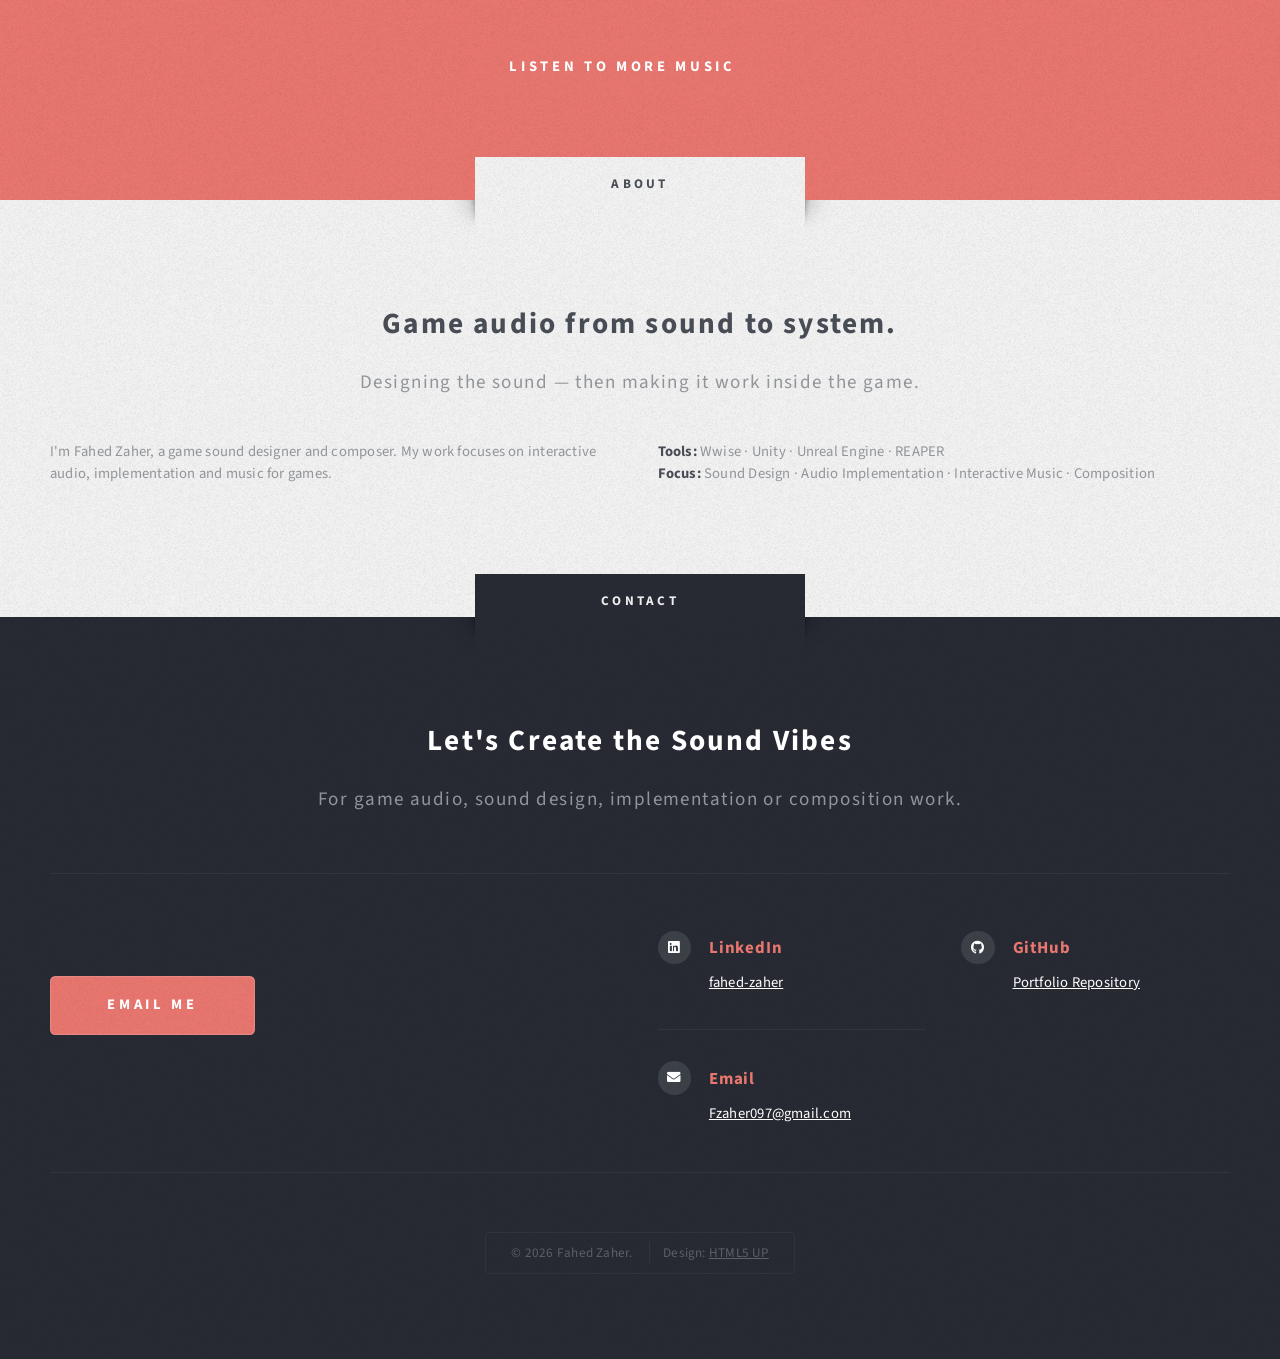
==== commit 46779824: "Update index.html" ====
--- a/index.html
+++ b/index.html
@@ -254,7 +254,7 @@
 
             <li>
                 <a
-                    href="unreal-case-study.html"
+                    href="unreal-wwise.html"
                     class="button style1"
                 >
                     View Unreal Case Study
@@ -286,7 +286,8 @@
     </div>
 
 </section>
-    <!-- Sound Design -->
+  ```html
+<!-- Sound Design -->
 <section id="sound-design" class="wrapper style2">
 
     <div class="title">Sound Design</div>
@@ -300,157 +301,16 @@
             </p>
         </header>
 
-
         <div class="row aln-center">
 
-            <!-- Hades -->
+            <!-- Aurora -->
             <div class="col-6 col-12-medium">
-
                 <section class="highlight">
 
-                    <video<!-- Implementation -->
-
-<section id="implementation" class="wrapper style3">
-
-    <div class="title">
-        Implementation
-    </div>
-
-    <div class="container">
-
-        <iframe
-            width="100%"
-            style="aspect-ratio:16/9; display:block;"
-            src="https://www.youtube.com/embed/Kxpp9CSfdx0"
-            title="Final Audio Reel — Unity × Wwise"
-            frameborder="0"
-            allow="accelerometer; autoplay; clipboard-write; encrypted-media; gyroscope; picture-in-picture; web-share"
-            referrerpolicy="strict-origin-when-cross-origin"
-            allowfullscreen>
-        </iframe>
-
-        <hr />
-
-        <header class="style1">
-
-            <h2>
-                Unity × Wwise — Interactive Game Audio
-            </h2>
-
-            <p>
-                Gameplay-driven audio systems implemented with Wwise and Unity.
-            </p>
-
-        </header>
-
-
-        <div class="feature-list">
-
-            <div class="row">
-
-                <!-- Interactive Audio -->
-                <div class="col-6 col-12-medium">
-                    <section>
-
-                        <h3 class="icon solid fa-music">
-                            Interactive Audio
-                        </h3>
-
-                        <p>
-                            Adaptive music, gameplay states, switches and
-                            reactive audio behavior.
-                        </p>
-
-                    </section>
-                </div>
-
-
-                <!-- Spatial Audio -->
-                <div class="col-6 col-12-medium">
-                    <section>
-
-                        <h3 class="icon solid fa-map-marker-alt">
-                            Spatial Audio
-                        </h3>
-
-                        <p>
-                            3D positioning, rooms, portals, reverb,
-                            attenuation and environmental audio.
-                        </p>
-
-                    </section>
-                </div>
-
-
-                <!-- Gameplay Audio -->
-                <div class="col-6 col-12-medium">
-                    <section>
-
-                        <h3 class="icon solid fa-gamepad">
-                            Gameplay Audio
-                        </h3>
-
-                        <p>
-                            Player actions, combat, surfaces, UI and
-                            event-driven audio systems.
-                        </p>
-
-                    </section>
-                </div>
-
-
-                <!-- Dynamic Systems -->
-                <div class="col-6 col-12-medium">
-                    <section>
-
-                        <h3 class="icon solid fa-sliders-h">
-                            Dynamic Systems
-                        </h3>
-
-                        <p>
-                            RTPCs, mixing, transitions and audio behavior
-                            driven by gameplay values.
-                        </p>
-
-                    </section>
-                </div>
-
-            </div>
-
-        </div>
-
-
-        <!-- Implementation Buttons -->
-
-        <ul class="actions special">
-
-            <li>
-                <a
-                    href="implementation-case-study.html"
-                    class="button style1 large"
-                >
-                    View Case Study
-                </a>
-            </li>
-
-            <li>
-                <a
-                    href="implementation.html"
-                    class="button style2 large"
-                >
-                    Explore Implementation
-                </a>
-            </li>
-
-        </ul>
-
-    </div>
-
-</section>
+                    <video
                         controls
                         preload="metadata"
-                        style="width:100%;"
-                        aspect-ratio:16/9;"
+                        style="width:100%; aspect-ratio:16/9; display:block;"
                     >
                         <source
                             src="Sound Design Reels/Aurora.mp4"
@@ -467,20 +327,16 @@
                     </p>
 
                 </section>
-
             </div>
-
 
             <!-- Mini-robot -->
             <div class="col-6 col-12-medium">
-
                 <section class="highlight">
 
                     <video
                         controls
                         preload="metadata"
-                        style="width:100%;"
-                        aspect-ratio:16/9;"
+                        style="width:100%; aspect-ratio:16/9; display:block;"
                     >
                         <source
                             src="Sound Design Reels/Robot-factory.mp4"
@@ -489,7 +345,7 @@
                         Your browser does not support the video element.
                     </video>
 
-                    <h3>Robot-Factory</h3>
+                    <h3>Mini-robot</h3>
 
                     <p>
                         Character and mechanical sound design
@@ -497,15 +353,12 @@
                     </p>
 
                 </section>
-
             </div>
 
         </div>
-
 
         <!-- More Sound Design -->
         <ul class="actions special">
-
             <li>
                 <a
                     href="sound-design.html"
@@ -514,13 +367,12 @@
                     Hear More Sound Design
                 </a>
             </li>
-
         </ul>
 
     </div>
 
 </section>
-
+```
 <!-- Music -->
 <section id="music" class="wrapper style1">
 
